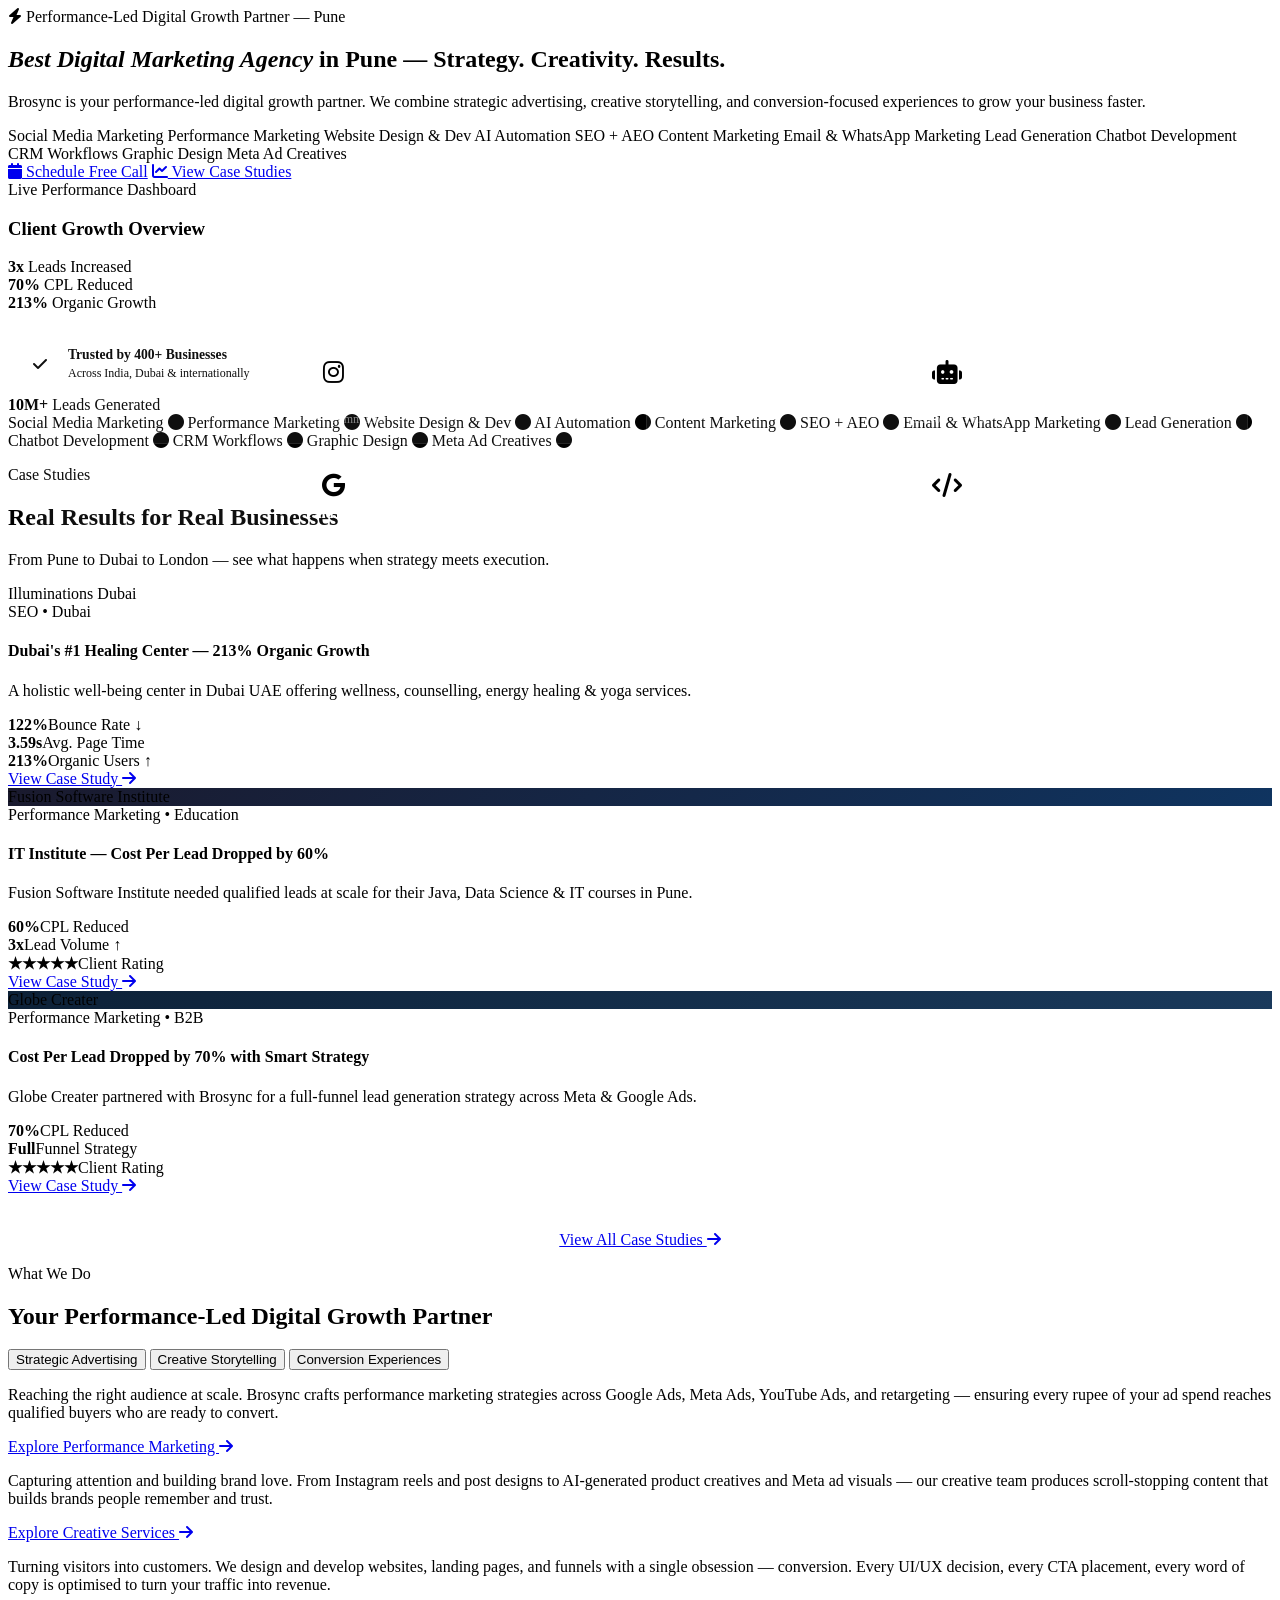
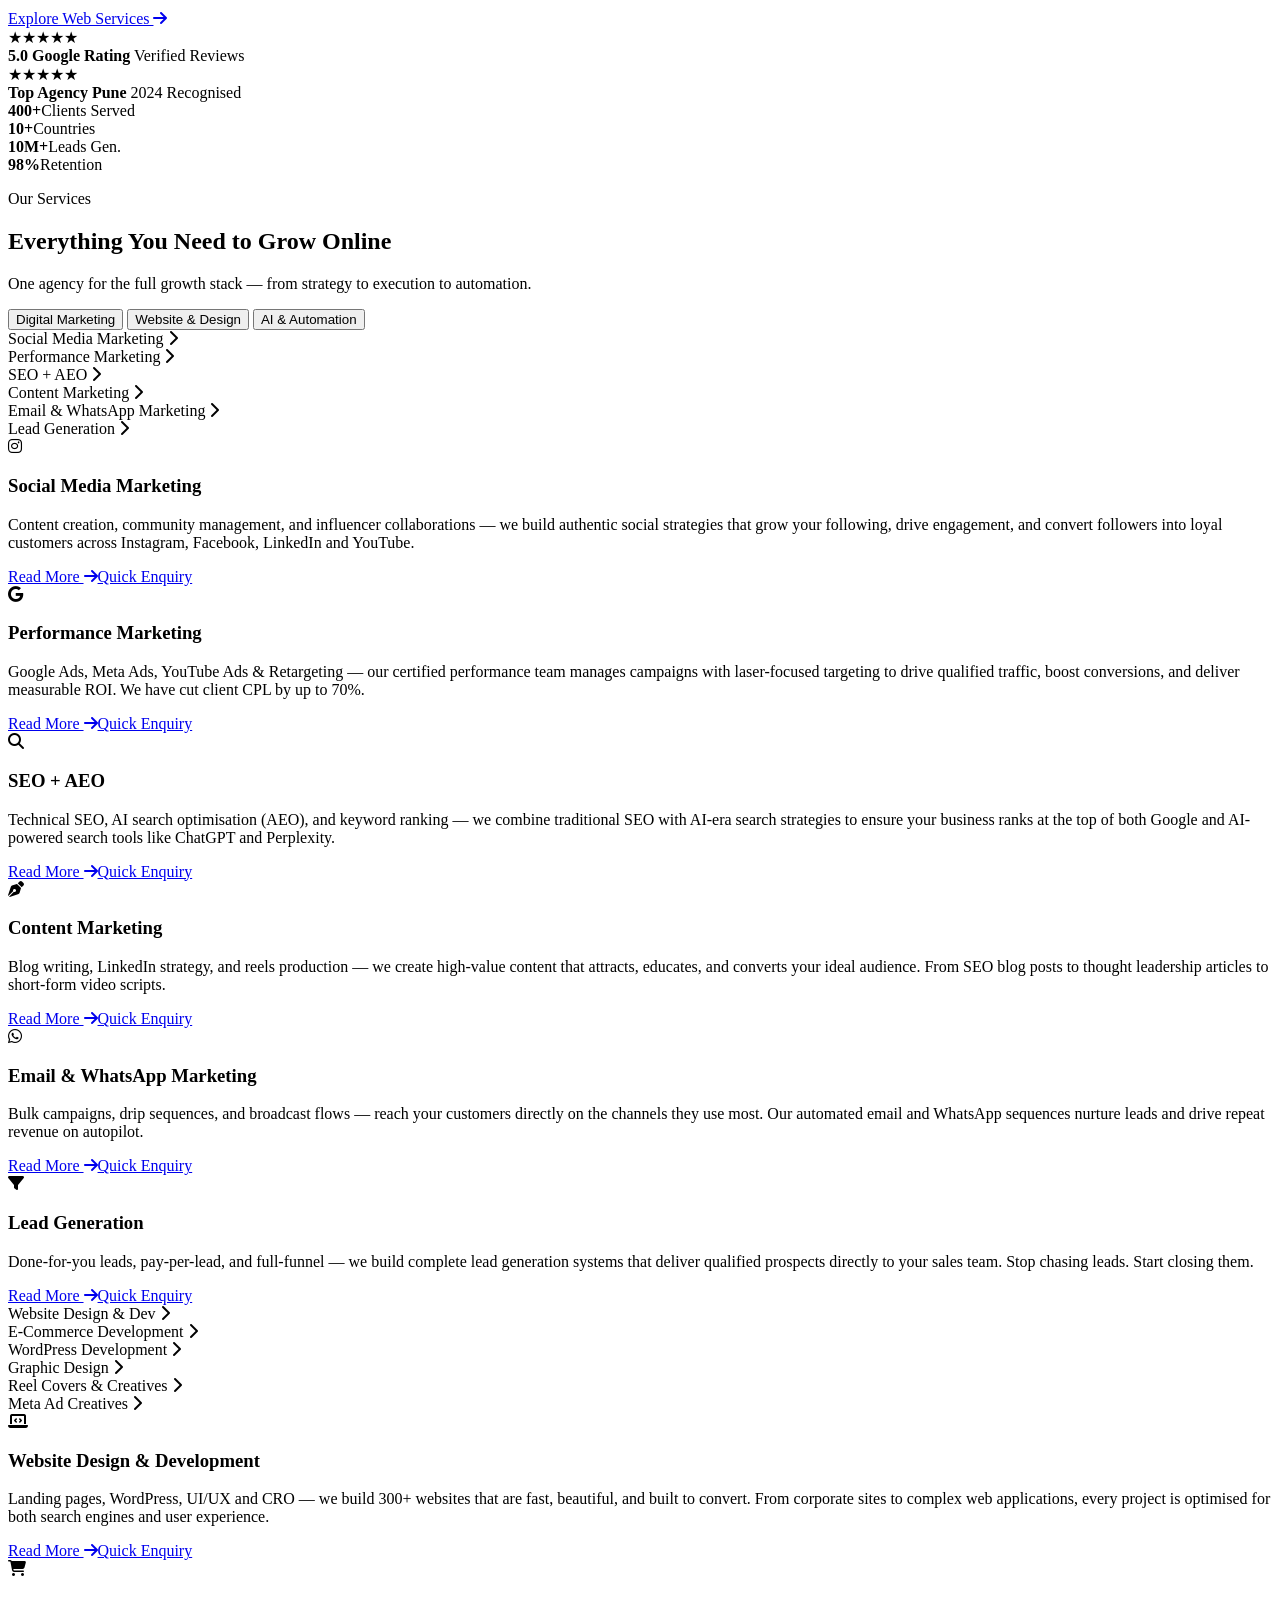
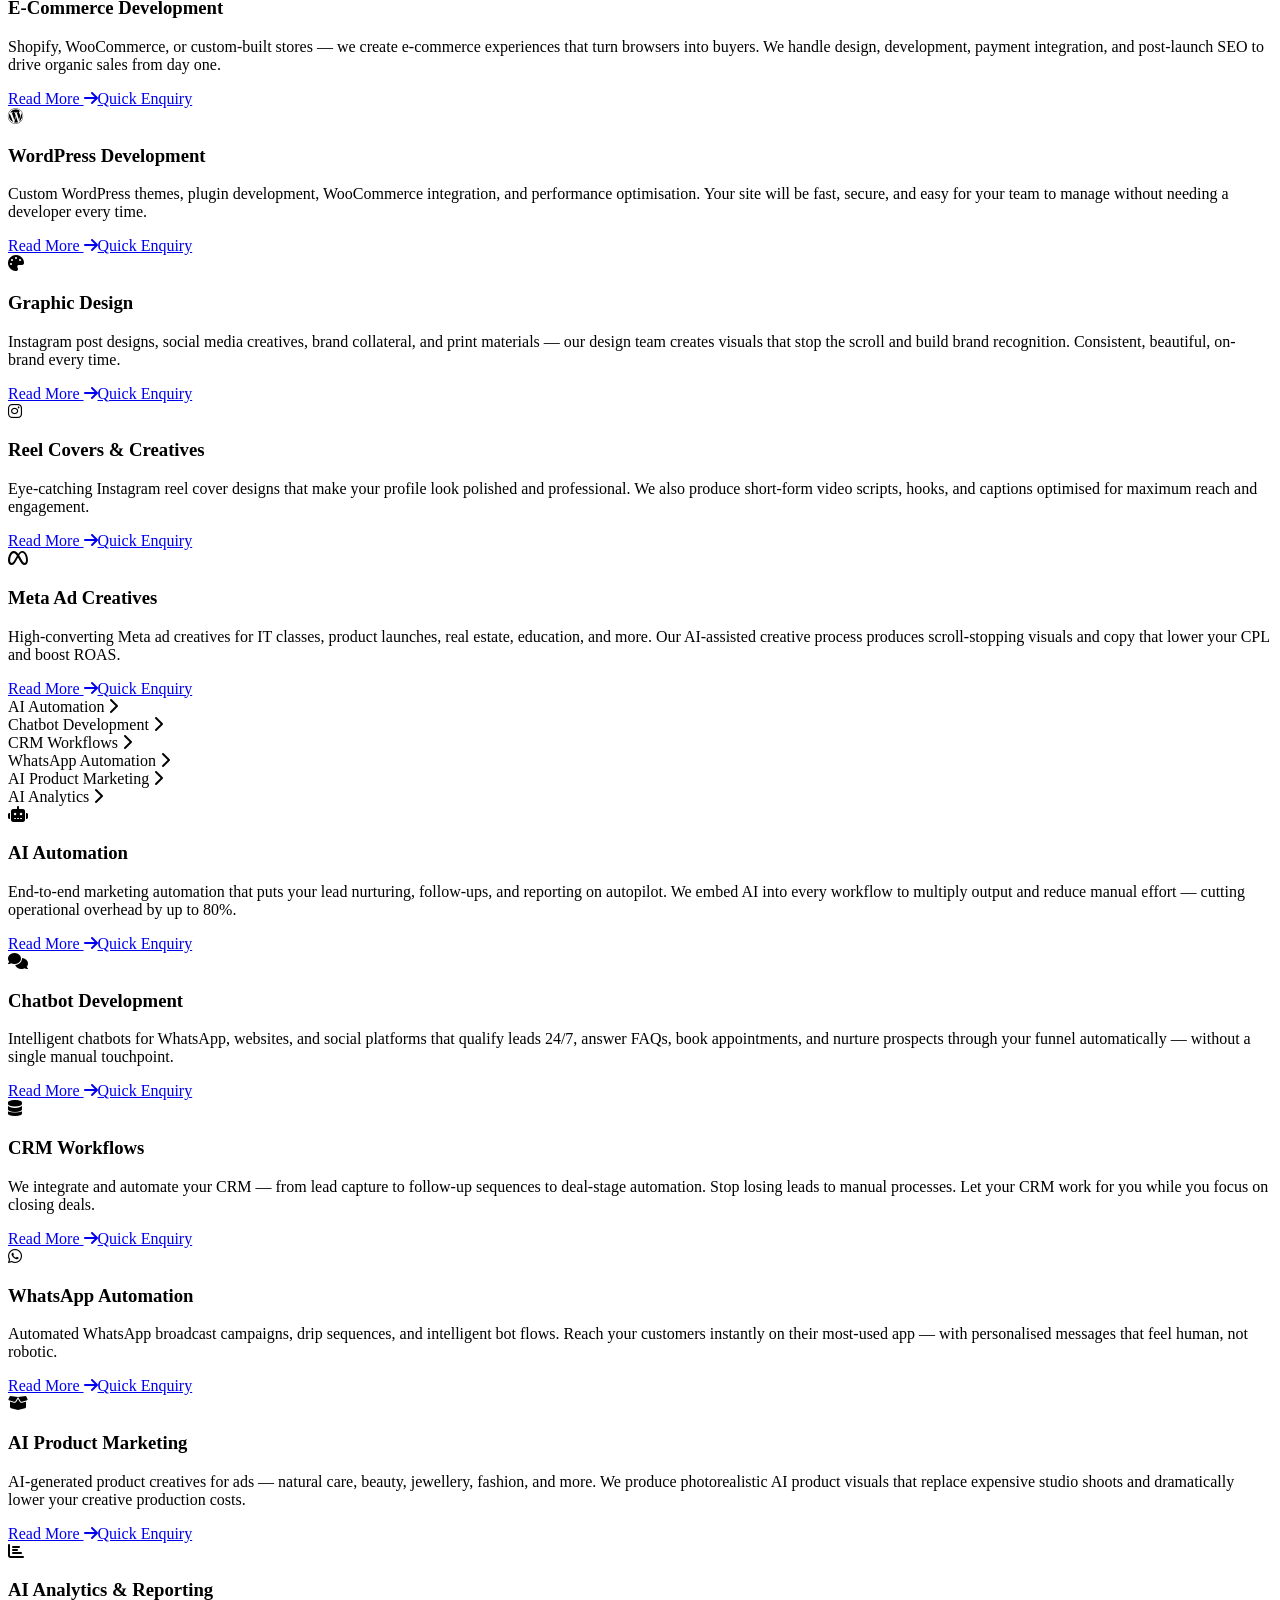
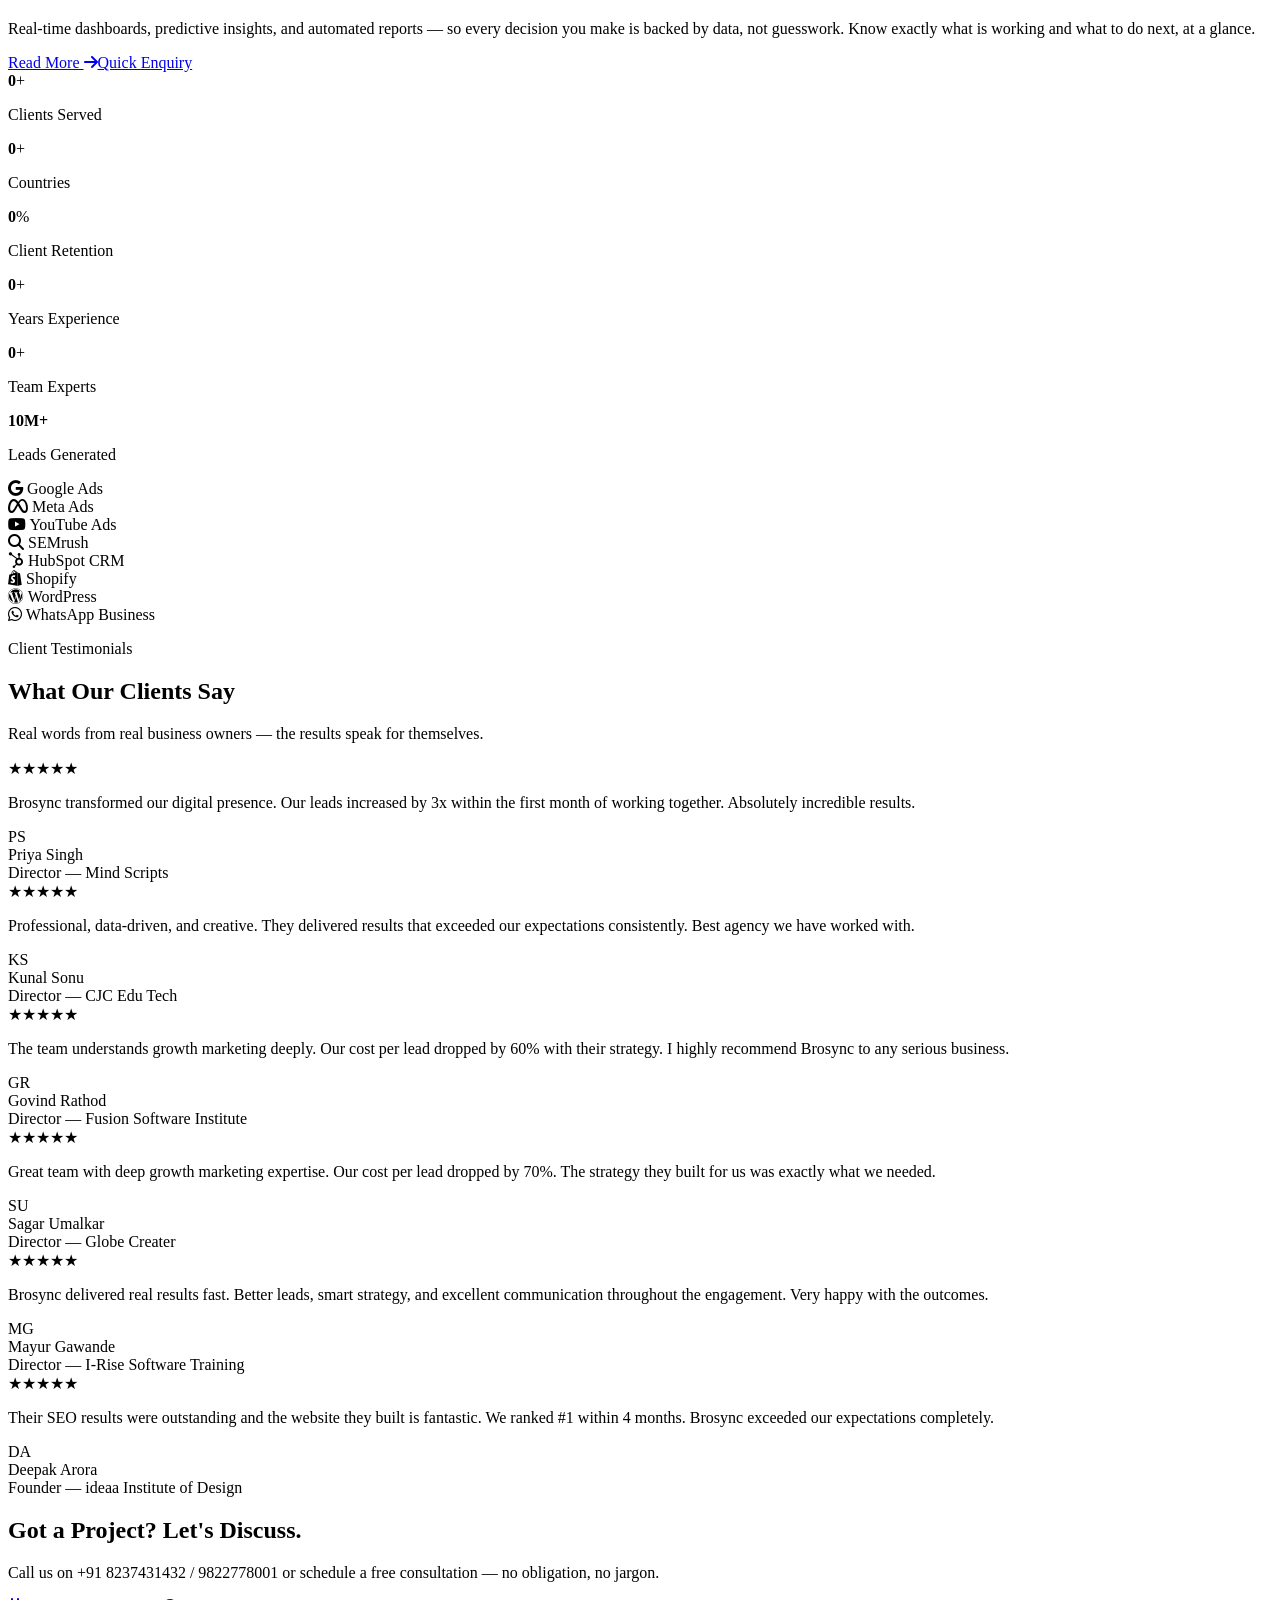
==== index.html @ 1828deed "Add files via upload" ====
<!DOCTYPE html>
<html lang="en">
<head>
  <meta charset="UTF-8" />
  <meta name="viewport" content="width=device-width, initial-scale=1.0" />
  <title>Best Digital Marketing Agency in Pune | Brosync</title>
  <meta name="description" content="Brosync is Pune's performance-led digital marketing & AI automation agency. SEO, Web Development, Social Media, PPC, Branding & AI Automation. Strategy. Creativity. Results." />
  <meta name="theme-color" content="#E8192C" />
  <link rel="preconnect" href="https://fonts.googleapis.com" />
  <link rel="preconnect" href="https://fonts.gstatic.com" crossorigin />
  <link href="https://fonts.googleapis.com/css2?family=Playfair+Display:wght@400;500;600;700;800&family=Poppins:wght@300;400;500;600;700&display=swap" rel="stylesheet" />
  <link rel="stylesheet" href="https://cdnjs.cloudflare.com/ajax/libs/font-awesome/6.5.0/css/all.min.css" />
  <link rel="stylesheet" href="assets/css/style.css" />
</head>
<body>

  <!-- HERO -->
  <section class="hero">
    <div class="container">
      <div class="hero-grid">
        <div class="hero-content">
          <div class="hero-tag"><i class="fa fa-bolt"></i> Performance-Led Digital Growth Partner — Pune</div>
          <h1><em>Best Digital Marketing Agency</em> in Pune — Strategy. Creativity. Results.</h1>
          <p>Brosync is your performance-led digital growth partner. We combine strategic advertising, creative storytelling, and conversion-focused experiences to grow your business faster.</p>
          <div class="hero-services-scroll">
            <span class="hero-service-pill">Social Media Marketing</span>
            <span class="hero-service-pill">Performance Marketing</span>
            <span class="hero-service-pill">Website Design & Dev</span>
            <span class="hero-service-pill">AI Automation</span>
            <span class="hero-service-pill">SEO + AEO</span>
            <span class="hero-service-pill">Content Marketing</span>
            <span class="hero-service-pill">Email & WhatsApp Marketing</span>
            <span class="hero-service-pill">Lead Generation</span>
            <span class="hero-service-pill">Chatbot Development</span>
            <span class="hero-service-pill">CRM Workflows</span>
            <span class="hero-service-pill">Graphic Design</span>
            <span class="hero-service-pill">Meta Ad Creatives</span>
          </div>
          <div class="hero-actions">
            <a href="contact.html" class="btn-primary btn-lg"><i class="fa fa-calendar"></i> Schedule Free Call</a>
            <a href="case-studies.html" class="btn-outline-white btn-lg"><i class="fa fa-chart-line"></i> View Case Studies</a>
          </div>
        </div>
        <div class="hero-visual">
          <div class="hero-card">
            <div class="hero-card-label">Live Performance Dashboard</div>
            <h3>Client Growth Overview</h3>
            <div class="hero-stats">
              <div class="hero-stat">
                <strong>3x</strong>
                <span>Leads Increased</span>
              </div>
              <div class="hero-stat">
                <strong>70%</strong>
                <span>CPL Reduced</span>
              </div>
              <div class="hero-stat">
                <strong>213%</strong>
                <span>Organic Growth</span>
              </div>
            </div>
            <div style="margin-top:20px;background:var(--light);border-radius:8px;padding:14px;display:flex;align-items:center;gap:10px;">
              <div style="width:36px;height:36px;border-radius:50%;background:var(--orange-light);display:flex;align-items:center;justify-content:center;color:var(--orange);flex-shrink:0;"><i class="fa fa-check"></i></div>
              <div>
                <strong style="font-size:0.85rem;color:var(--dark);display:block;">Trusted by 400+ Businesses</strong>
                <span style="font-size:0.75rem;color:var(--gray);">Across India, Dubai & internationally</span>
              </div>
            </div>
          </div>
          <div class="hero-float">
            <strong>10M+</strong>
            <span>Leads Generated</span>
          </div>
        </div>
      </div>
    </div>
  </section>

  <!-- TICKER -->
  <div class="ticker-wrap">
    <div class="ticker">
      <span class="ticker-item">Social Media Marketing <i class="fa fa-circle"></i></span>
      <span class="ticker-item">Performance Marketing <i class="fa fa-circle"></i></span>
      <span class="ticker-item">Website Design & Dev <i class="fa fa-circle"></i></span>
      <span class="ticker-item">AI Automation <i class="fa fa-circle"></i></span>
      <span class="ticker-item">Content Marketing <i class="fa fa-circle"></i></span>
      <span class="ticker-item">SEO + AEO <i class="fa fa-circle"></i></span>
      <span class="ticker-item">Email & WhatsApp Marketing <i class="fa fa-circle"></i></span>
      <span class="ticker-item">Lead Generation <i class="fa fa-circle"></i></span>
      <span class="ticker-item">Chatbot Development <i class="fa fa-circle"></i></span>
      <span class="ticker-item">CRM Workflows <i class="fa fa-circle"></i></span>
      <span class="ticker-item">Graphic Design <i class="fa fa-circle"></i></span>
      <span class="ticker-item">Meta Ad Creatives <i class="fa fa-circle"></i></span>
    </div>
  </div>

  <!-- CASE STUDIES -->
  <section class="section case-studies">
    <div class="container">
      <div class="section-header fade-in">
        <p class="section-label">Case Studies</p>
        <h2 class="section-title">Real Results for Real Businesses</h2>
        <p>From Pune to Dubai to London — see what happens when strategy meets execution.</p>
      </div>
      <div class="cs-grid">
        <div class="cs-card fade-in">
          <div class="cs-logo"><div class="cs-logo-text">Illuminations Dubai</div></div>
          <div class="cs-body">
            <div class="cs-tag">SEO • Dubai</div>
            <h4>Dubai's #1 Healing Center — 213% Organic Growth</h4>
            <p>A holistic well-being center in Dubai UAE offering wellness, counselling, energy healing & yoga services.</p>
            <div class="cs-metrics">
              <div class="cs-metric"><strong>122%</strong><span>Bounce Rate ↓</span></div>
              <div class="cs-metric"><strong>3.59s</strong><span>Avg. Page Time</span></div>
              <div class="cs-metric"><strong>213%</strong><span>Organic Users ↑</span></div>
            </div>
            <a href="case-studies.html" class="cs-link">View Case Study <i class="fa fa-arrow-right"></i></a>
          </div>
        </div>
        <div class="cs-card fade-in">
          <div class="cs-logo" style="background:linear-gradient(135deg,#1a1a2e,#0f3460);"><div class="cs-logo-text">Fusion Software Institute</div></div>
          <div class="cs-body">
            <div class="cs-tag">Performance Marketing • Education</div>
            <h4>IT Institute — Cost Per Lead Dropped by 60%</h4>
            <p>Fusion Software Institute needed qualified leads at scale for their Java, Data Science & IT courses in Pune.</p>
            <div class="cs-metrics">
              <div class="cs-metric"><strong>60%</strong><span>CPL Reduced</span></div>
              <div class="cs-metric"><strong>3x</strong><span>Lead Volume ↑</span></div>
              <div class="cs-metric"><strong>★★★★★</strong><span>Client Rating</span></div>
            </div>
            <a href="case-studies.html" class="cs-link">View Case Study <i class="fa fa-arrow-right"></i></a>
          </div>
        </div>
        <div class="cs-card fade-in">
          <div class="cs-logo" style="background:linear-gradient(135deg,#0d2137,#1a3a5c);"><div class="cs-logo-text">Globe Creater</div></div>
          <div class="cs-body">
            <div class="cs-tag">Performance Marketing • B2B</div>
            <h4>Cost Per Lead Dropped by 70% with Smart Strategy</h4>
            <p>Globe Creater partnered with Brosync for a full-funnel lead generation strategy across Meta & Google Ads.</p>
            <div class="cs-metrics">
              <div class="cs-metric"><strong>70%</strong><span>CPL Reduced</span></div>
              <div class="cs-metric"><strong>Full</strong><span>Funnel Strategy</span></div>
              <div class="cs-metric"><strong>★★★★★</strong><span>Client Rating</span></div>
            </div>
            <a href="case-studies.html" class="cs-link">View Case Study <i class="fa fa-arrow-right"></i></a>
          </div>
        </div>
      </div>
      <div style="text-align:center;margin-top:36px;">
        <a href="case-studies.html" class="btn-outline">View All Case Studies <i class="fa fa-arrow-right"></i></a>
      </div>
    </div>
  </section>

  <!-- ABOUT / SIMPLIFYING SECTION -->
  <section class="section simplify-section">
    <div class="container">
      <div class="simplify-grid">
        <div class="simplify-text">
          <p class="section-label fade-in">What We Do</p>
          <h2 class="section-title fade-in">Your Performance-Led Digital Growth Partner</h2>
          <div class="simplify-tabs fade-in">
            <div class="simplify-tab-nav">
              <button class="simplify-tab active" data-stab="strategic">Strategic Advertising</button>
              <button class="simplify-tab" data-stab="creative">Creative Storytelling</button>
              <button class="simplify-tab" data-stab="conversion">Conversion Experiences</button>
            </div>
            <div class="simplify-content active" data-stab="strategic">
              <p>Reaching the right audience at scale. Brosync crafts performance marketing strategies across Google Ads, Meta Ads, YouTube Ads, and retargeting — ensuring every rupee of your ad spend reaches qualified buyers who are ready to convert.</p>
              <a href="services.html#ppc" class="btn-primary" style="margin-top:8px;">Explore Performance Marketing <i class="fa fa-arrow-right"></i></a>
            </div>
            <div class="simplify-content" data-stab="creative">
              <p>Capturing attention and building brand love. From Instagram reels and post designs to AI-generated product creatives and Meta ad visuals — our creative team produces scroll-stopping content that builds brands people remember and trust.</p>
              <a href="services.html#graphic" class="btn-primary" style="margin-top:8px;">Explore Creative Services <i class="fa fa-arrow-right"></i></a>
            </div>
            <div class="simplify-content" data-stab="conversion">
              <p>Turning visitors into customers. We design and develop websites, landing pages, and funnels with a single obsession — conversion. Every UI/UX decision, every CTA placement, every word of copy is optimised to turn your traffic into revenue.</p>
              <a href="services.html#web" class="btn-primary" style="margin-top:8px;">Explore Web Services <i class="fa fa-arrow-right"></i></a>
            </div>
          </div>
        </div>
        <div class="simplify-visual fade-in">
          <div class="simplify-img-box">
            <div style="position:absolute;inset:0;display:flex;align-items:center;justify-content:center;flex-direction:column;gap:16px;padding:32px;">
              <div style="display:grid;grid-template-columns:1fr 1fr;gap:12px;width:100%;">
                <div style="background:rgba(255,255,255,0.06);border:1px solid rgba(255,255,255,0.1);border-radius:10px;padding:16px;text-align:center;">
                  <i class="fab fa-instagram" style="color:var(--orange);font-size:1.5rem;margin-bottom:8px;display:block;"></i>
                  <strong style="color:white;font-size:0.9rem;display:block;">Social Media</strong>
                  <span style="color:rgba(255,255,255,0.5);font-size:0.75rem;">Content + Community</span>
                </div>
                <div style="background:rgba(255,255,255,0.06);border:1px solid rgba(255,255,255,0.1);border-radius:10px;padding:16px;text-align:center;">
                  <i class="fa fa-robot" style="color:var(--orange);font-size:1.5rem;margin-bottom:8px;display:block;"></i>
                  <strong style="color:white;font-size:0.9rem;display:block;">AI Automation</strong>
                  <span style="color:rgba(255,255,255,0.5);font-size:0.75rem;">Chatbots + CRM</span>
                </div>
                <div style="background:rgba(255,255,255,0.06);border:1px solid rgba(255,255,255,0.1);border-radius:10px;padding:16px;text-align:center;">
                  <i class="fab fa-google" style="color:var(--orange);font-size:1.5rem;margin-bottom:8px;display:block;"></i>
                  <strong style="color:white;font-size:0.9rem;display:block;">Paid Ads</strong>
                  <span style="color:rgba(255,255,255,0.5);font-size:0.75rem;">Google + Meta + YT</span>
                </div>
                <div style="background:rgba(255,255,255,0.06);border:1px solid rgba(255,255,255,0.1);border-radius:10px;padding:16px;text-align:center;">
                  <i class="fa fa-code" style="color:var(--orange);font-size:1.5rem;margin-bottom:8px;display:block;"></i>
                  <strong style="color:white;font-size:0.9rem;display:block;">Web Dev</strong>
                  <span style="color:rgba(255,255,255,0.5);font-size:0.75rem;">300+ sites built</span>
                </div>
              </div>
            </div>
            <div class="simplify-img-overlay">
              <div class="simplify-badges">
                <div class="review-badge">
                  <div>
                    <div class="stars">★★★★★</div>
                    <strong>5.0 Google Rating</strong>
                    <span>Verified Reviews</span>
                  </div>
                </div>
                <div class="review-badge">
                  <div>
                    <div class="stars">★★★★★</div>
                    <strong>Top Agency Pune</strong>
                    <span>2024 Recognised</span>
                  </div>
                </div>
              </div>
            </div>
          </div>
          <div class="stats-float">
            <div class="stats-float-grid">
              <div class="sf-item"><strong>400+</strong><span>Clients Served</span></div>
              <div class="sf-item"><strong>10+</strong><span>Countries</span></div>
              <div class="sf-item"><strong>10M+</strong><span>Leads Gen.</span></div>
              <div class="sf-item"><strong>98%</strong><span>Retention</span></div>
            </div>
          </div>
        </div>
      </div>
    </div>
  </section>

  <!-- SERVICES TABS -->
  <section class="section services-tabs" style="background:var(--light);">
    <div class="container">
      <div class="section-header fade-in">
        <p class="section-label">Our Services</p>
        <h2 class="section-title">Everything You Need to Grow Online</h2>
        <p>One agency for the full growth stack — from strategy to execution to automation.</p>
      </div>
      <div class="tab-nav fade-in">
        <button class="tab-btn active" data-tab="dm" data-group="services">Digital Marketing</button>
        <button class="tab-btn" data-tab="web" data-group="services">Website & Design</button>
        <button class="tab-btn" data-tab="ai" data-group="services">AI & Automation</button>
      </div>

      <!-- Digital Marketing Tab -->
      <div class="tab-content active" data-tab="dm" data-group="services">
        <div class="services-grid">
          <div class="service-list">
            <div class="service-list-item active" data-service="smm">Social Media Marketing <i class="fa fa-chevron-right"></i></div>
            <div class="service-list-item" data-service="ppc">Performance Marketing <i class="fa fa-chevron-right"></i></div>
            <div class="service-list-item" data-service="seo">SEO + AEO <i class="fa fa-chevron-right"></i></div>
            <div class="service-list-item" data-service="content">Content Marketing <i class="fa fa-chevron-right"></i></div>
            <div class="service-list-item" data-service="email">Email & WhatsApp Marketing <i class="fa fa-chevron-right"></i></div>
            <div class="service-list-item" data-service="leads">Lead Generation <i class="fa fa-chevron-right"></i></div>
          </div>
          <div class="service-detail">
            <div class="service-detail-content active" data-service="smm">
              <div class="service-icon"><i class="fab fa-instagram"></i></div>
              <h3>Social Media Marketing</h3>
              <p>Content creation, community management, and influencer collaborations — we build authentic social strategies that grow your following, drive engagement, and convert followers into loyal customers across Instagram, Facebook, LinkedIn and YouTube.</p>
              <div class="service-detail-actions"><a href="services.html#smm" class="btn-primary">Read More <i class="fa fa-arrow-right"></i></a><a href="contact.html" class="btn-outline">Quick Enquiry</a></div>
            </div>
            <div class="service-detail-content" data-service="ppc">
              <div class="service-icon"><i class="fab fa-google"></i></div>
              <h3>Performance Marketing</h3>
              <p>Google Ads, Meta Ads, YouTube Ads & Retargeting — our certified performance team manages campaigns with laser-focused targeting to drive qualified traffic, boost conversions, and deliver measurable ROI. We have cut client CPL by up to 70%.</p>
              <div class="service-detail-actions"><a href="services.html#ppc" class="btn-primary">Read More <i class="fa fa-arrow-right"></i></a><a href="contact.html" class="btn-outline">Quick Enquiry</a></div>
            </div>
            <div class="service-detail-content" data-service="seo">
              <div class="service-icon"><i class="fa fa-search"></i></div>
              <h3>SEO + AEO</h3>
              <p>Technical SEO, AI search optimisation (AEO), and keyword ranking — we combine traditional SEO with AI-era search strategies to ensure your business ranks at the top of both Google and AI-powered search tools like ChatGPT and Perplexity.</p>
              <div class="service-detail-actions"><a href="services.html#seo" class="btn-primary">Read More <i class="fa fa-arrow-right"></i></a><a href="contact.html" class="btn-outline">Quick Enquiry</a></div>
            </div>
            <div class="service-detail-content" data-service="content">
              <div class="service-icon"><i class="fa fa-pen-nib"></i></div>
              <h3>Content Marketing</h3>
              <p>Blog writing, LinkedIn strategy, and reels production — we create high-value content that attracts, educates, and converts your ideal audience. From SEO blog posts to thought leadership articles to short-form video scripts.</p>
              <div class="service-detail-actions"><a href="services.html#content" class="btn-primary">Read More <i class="fa fa-arrow-right"></i></a><a href="contact.html" class="btn-outline">Quick Enquiry</a></div>
            </div>
            <div class="service-detail-content" data-service="email">
              <div class="service-icon"><i class="fab fa-whatsapp"></i></div>
              <h3>Email & WhatsApp Marketing</h3>
              <p>Bulk campaigns, drip sequences, and broadcast flows — reach your customers directly on the channels they use most. Our automated email and WhatsApp sequences nurture leads and drive repeat revenue on autopilot.</p>
              <div class="service-detail-actions"><a href="services.html#email" class="btn-primary">Read More <i class="fa fa-arrow-right"></i></a><a href="contact.html" class="btn-outline">Quick Enquiry</a></div>
            </div>
            <div class="service-detail-content" data-service="leads">
              <div class="service-icon"><i class="fa fa-filter"></i></div>
              <h3>Lead Generation</h3>
              <p>Done-for-you leads, pay-per-lead, and full-funnel — we build complete lead generation systems that deliver qualified prospects directly to your sales team. Stop chasing leads. Start closing them.</p>
              <div class="service-detail-actions"><a href="services.html#leads" class="btn-primary">Read More <i class="fa fa-arrow-right"></i></a><a href="contact.html" class="btn-outline">Quick Enquiry</a></div>
            </div>
          </div>
        </div>
      </div>

      <!-- Website & Design Tab -->
      <div class="tab-content" data-tab="web" data-group="services">
        <div class="services-grid">
          <div class="service-list">
            <div class="service-list-item active" data-service="webdev">Website Design & Dev <i class="fa fa-chevron-right"></i></div>
            <div class="service-list-item" data-service="ecomdev">E-Commerce Development <i class="fa fa-chevron-right"></i></div>
            <div class="service-list-item" data-service="wpdev">WordPress Development <i class="fa fa-chevron-right"></i></div>
            <div class="service-list-item" data-service="graphic">Graphic Design <i class="fa fa-chevron-right"></i></div>
            <div class="service-list-item" data-service="reels">Reel Covers & Creatives <i class="fa fa-chevron-right"></i></div>
            <div class="service-list-item" data-service="metaads">Meta Ad Creatives <i class="fa fa-chevron-right"></i></div>
          </div>
          <div class="service-detail">
            <div class="service-detail-content active" data-service="webdev">
              <div class="service-icon"><i class="fa fa-laptop-code"></i></div>
              <h3>Website Design & Development</h3>
              <p>Landing pages, WordPress, UI/UX and CRO — we build 300+ websites that are fast, beautiful, and built to convert. From corporate sites to complex web applications, every project is optimised for both search engines and user experience.</p>
              <div class="service-detail-actions"><a href="services.html#web" class="btn-primary">Read More <i class="fa fa-arrow-right"></i></a><a href="contact.html" class="btn-outline">Quick Enquiry</a></div>
            </div>
            <div class="service-detail-content" data-service="ecomdev">
              <div class="service-icon"><i class="fa fa-shopping-cart"></i></div>
              <h3>E-Commerce Development</h3>
              <p>Shopify, WooCommerce, or custom-built stores — we create e-commerce experiences that turn browsers into buyers. We handle design, development, payment integration, and post-launch SEO to drive organic sales from day one.</p>
              <div class="service-detail-actions"><a href="services.html#ecom" class="btn-primary">Read More <i class="fa fa-arrow-right"></i></a><a href="contact.html" class="btn-outline">Quick Enquiry</a></div>
            </div>
            <div class="service-detail-content" data-service="wpdev">
              <div class="service-icon"><i class="fab fa-wordpress"></i></div>
              <h3>WordPress Development</h3>
              <p>Custom WordPress themes, plugin development, WooCommerce integration, and performance optimisation. Your site will be fast, secure, and easy for your team to manage without needing a developer every time.</p>
              <div class="service-detail-actions"><a href="services.html#wordpress" class="btn-primary">Read More <i class="fa fa-arrow-right"></i></a><a href="contact.html" class="btn-outline">Quick Enquiry</a></div>
            </div>
            <div class="service-detail-content" data-service="graphic">
              <div class="service-icon"><i class="fa fa-palette"></i></div>
              <h3>Graphic Design</h3>
              <p>Instagram post designs, social media creatives, brand collateral, and print materials — our design team creates visuals that stop the scroll and build brand recognition. Consistent, beautiful, on-brand every time.</p>
              <div class="service-detail-actions"><a href="services.html#graphic" class="btn-primary">Read More <i class="fa fa-arrow-right"></i></a><a href="contact.html" class="btn-outline">Quick Enquiry</a></div>
            </div>
            <div class="service-detail-content" data-service="reels">
              <div class="service-icon"><i class="fab fa-instagram"></i></div>
              <h3>Reel Covers & Creatives</h3>
              <p>Eye-catching Instagram reel cover designs that make your profile look polished and professional. We also produce short-form video scripts, hooks, and captions optimised for maximum reach and engagement.</p>
              <div class="service-detail-actions"><a href="services.html#reels" class="btn-primary">Read More <i class="fa fa-arrow-right"></i></a><a href="contact.html" class="btn-outline">Quick Enquiry</a></div>
            </div>
            <div class="service-detail-content" data-service="metaads">
              <div class="service-icon"><i class="fab fa-meta"></i></div>
              <h3>Meta Ad Creatives</h3>
              <p>High-converting Meta ad creatives for IT classes, product launches, real estate, education, and more. Our AI-assisted creative process produces scroll-stopping visuals and copy that lower your CPL and boost ROAS.</p>
              <div class="service-detail-actions"><a href="services.html#metaads" class="btn-primary">Read More <i class="fa fa-arrow-right"></i></a><a href="contact.html" class="btn-outline">Quick Enquiry</a></div>
            </div>
          </div>
        </div>
      </div>

      <!-- AI & Automation Tab -->
      <div class="tab-content" data-tab="ai" data-group="services">
        <div class="services-grid">
          <div class="service-list">
            <div class="service-list-item active" data-service="aiautom">AI Automation <i class="fa fa-chevron-right"></i></div>
            <div class="service-list-item" data-service="chatbot">Chatbot Development <i class="fa fa-chevron-right"></i></div>
            <div class="service-list-item" data-service="crm">CRM Workflows <i class="fa fa-chevron-right"></i></div>
            <div class="service-list-item" data-service="waauto">WhatsApp Automation <i class="fa fa-chevron-right"></i></div>
            <div class="service-list-item" data-service="product">AI Product Marketing <i class="fa fa-chevron-right"></i></div>
            <div class="service-list-item" data-service="aianaly">AI Analytics <i class="fa fa-chevron-right"></i></div>
          </div>
          <div class="service-detail">
            <div class="service-detail-content active" data-service="aiautom">
              <div class="service-icon"><i class="fa fa-robot"></i></div>
              <h3>AI Automation</h3>
              <p>End-to-end marketing automation that puts your lead nurturing, follow-ups, and reporting on autopilot. We embed AI into every workflow to multiply output and reduce manual effort — cutting operational overhead by up to 80%.</p>
              <div class="service-detail-actions"><a href="services.html#ai" class="btn-primary">Read More <i class="fa fa-arrow-right"></i></a><a href="contact.html" class="btn-outline">Quick Enquiry</a></div>
            </div>
            <div class="service-detail-content" data-service="chatbot">
              <div class="service-icon"><i class="fa fa-comments"></i></div>
              <h3>Chatbot Development</h3>
              <p>Intelligent chatbots for WhatsApp, websites, and social platforms that qualify leads 24/7, answer FAQs, book appointments, and nurture prospects through your funnel automatically — without a single manual touchpoint.</p>
              <div class="service-detail-actions"><a href="services.html#chatbot" class="btn-primary">Read More <i class="fa fa-arrow-right"></i></a><a href="contact.html" class="btn-outline">Quick Enquiry</a></div>
            </div>
            <div class="service-detail-content" data-service="crm">
              <div class="service-icon"><i class="fa fa-database"></i></div>
              <h3>CRM Workflows</h3>
              <p>We integrate and automate your CRM — from lead capture to follow-up sequences to deal-stage automation. Stop losing leads to manual processes. Let your CRM work for you while you focus on closing deals.</p>
              <div class="service-detail-actions"><a href="services.html#crm" class="btn-primary">Read More <i class="fa fa-arrow-right"></i></a><a href="contact.html" class="btn-outline">Quick Enquiry</a></div>
            </div>
            <div class="service-detail-content" data-service="waauto">
              <div class="service-icon"><i class="fab fa-whatsapp"></i></div>
              <h3>WhatsApp Automation</h3>
              <p>Automated WhatsApp broadcast campaigns, drip sequences, and intelligent bot flows. Reach your customers instantly on their most-used app — with personalised messages that feel human, not robotic.</p>
              <div class="service-detail-actions"><a href="services.html#crm" class="btn-primary">Read More <i class="fa fa-arrow-right"></i></a><a href="contact.html" class="btn-outline">Quick Enquiry</a></div>
            </div>
            <div class="service-detail-content" data-service="product">
              <div class="service-icon"><i class="fa fa-box-open"></i></div>
              <h3>AI Product Marketing</h3>
              <p>AI-generated product creatives for ads — natural care, beauty, jewellery, fashion, and more. We produce photorealistic AI product visuals that replace expensive studio shoots and dramatically lower your creative production costs.</p>
              <div class="service-detail-actions"><a href="services.html#product" class="btn-primary">Read More <i class="fa fa-arrow-right"></i></a><a href="contact.html" class="btn-outline">Quick Enquiry</a></div>
            </div>
            <div class="service-detail-content" data-service="aianaly">
              <div class="service-icon"><i class="fa fa-chart-bar"></i></div>
              <h3>AI Analytics & Reporting</h3>
              <p>Real-time dashboards, predictive insights, and automated reports — so every decision you make is backed by data, not guesswork. Know exactly what is working and what to do next, at a glance.</p>
              <div class="service-detail-actions"><a href="services.html#ai" class="btn-primary">Read More <i class="fa fa-arrow-right"></i></a><a href="contact.html" class="btn-outline">Quick Enquiry</a></div>
            </div>
          </div>
        </div>
      </div>
    </div>
  </section>

  <!-- STATS BAND -->
  <section class="stats-band">
    <div class="container">
      <div class="stats-row">
        <div class="stat-item"><strong class="count" data-target="400">0</strong><span>+</span><p>Clients Served</p></div>
        <div class="stat-item"><strong class="count" data-target="10">0</strong><span>+</span><p>Countries</p></div>
        <div class="stat-item"><strong class="count" data-target="98">0</strong><span>%</span><p>Client Retention</p></div>
        <div class="stat-item"><strong class="count" data-target="7">0</strong><span>+</span><p>Years Experience</p></div>
        <div class="stat-item"><strong class="count" data-target="45">0</strong><span>+</span><p>Team Experts</p></div>
        <div class="stat-item"><strong>10M<span>+</span></strong><p>Leads Generated</p></div>
      </div>
    </div>
  </section>

  <!-- TOOLS BAND -->
  <div class="tools-band">
    <div class="container">
      <div class="tools-row">
        <div class="tool-item"><i class="fab fa-google"></i> Google Ads</div>
        <div class="tool-item"><i class="fab fa-meta"></i> Meta Ads</div>
        <div class="tool-item"><i class="fab fa-youtube"></i> YouTube Ads</div>
        <div class="tool-item"><i class="fa fa-search"></i> SEMrush</div>
        <div class="tool-item"><i class="fab fa-hubspot"></i> HubSpot CRM</div>
        <div class="tool-item"><i class="fab fa-shopify"></i> Shopify</div>
        <div class="tool-item"><i class="fab fa-wordpress"></i> WordPress</div>
        <div class="tool-item"><i class="fab fa-whatsapp"></i> WhatsApp Business</div>
      </div>
    </div>
  </div>

  <!-- TESTIMONIALS — from real PDF clients -->
  <section class="section testimonials">
    <div class="container">
      <div class="section-header fade-in">
        <p class="section-label">Client Testimonials</p>
        <h2 class="section-title">What Our Clients Say</h2>
        <p>Real words from real business owners — the results speak for themselves.</p>
      </div>
      <div class="testimonial-grid">
        <div class="testimonial-card fade-in">
          <div class="tc-stars">★★★★★</div>
          <p class="tc-text">Brosync transformed our digital presence. Our leads increased by 3x within the first month of working together. Absolutely incredible results.</p>
          <div class="tc-author">
            <div class="tc-avatar">PS</div>
            <div><div class="tc-name">Priya Singh</div><div class="tc-role">Director — Mind Scripts</div></div>
          </div>
        </div>
        <div class="testimonial-card fade-in">
          <div class="tc-stars">★★★★★</div>
          <p class="tc-text">Professional, data-driven, and creative. They delivered results that exceeded our expectations consistently. Best agency we have worked with.</p>
          <div class="tc-author">
            <div class="tc-avatar">KS</div>
            <div><div class="tc-name">Kunal Sonu</div><div class="tc-role">Director — CJC Edu Tech</div></div>
          </div>
        </div>
        <div class="testimonial-card fade-in">
          <div class="tc-stars">★★★★★</div>
          <p class="tc-text">The team understands growth marketing deeply. Our cost per lead dropped by 60% with their strategy. I highly recommend Brosync to any serious business.</p>
          <div class="tc-author">
            <div class="tc-avatar">GR</div>
            <div><div class="tc-name">Govind Rathod</div><div class="tc-role">Director — Fusion Software Institute</div></div>
          </div>
        </div>
        <div class="testimonial-card fade-in">
          <div class="tc-stars">★★★★★</div>
          <p class="tc-text">Great team with deep growth marketing expertise. Our cost per lead dropped by 70%. The strategy they built for us was exactly what we needed.</p>
          <div class="tc-author">
            <div class="tc-avatar">SU</div>
            <div><div class="tc-name">Sagar Umalkar</div><div class="tc-role">Director — Globe Creater</div></div>
          </div>
        </div>
        <div class="testimonial-card fade-in">
          <div class="tc-stars">★★★★★</div>
          <p class="tc-text">Brosync delivered real results fast. Better leads, smart strategy, and excellent communication throughout the engagement. Very happy with the outcomes.</p>
          <div class="tc-author">
            <div class="tc-avatar">MG</div>
            <div><div class="tc-name">Mayur Gawande</div><div class="tc-role">Director — I-Rise Software Training</div></div>
          </div>
        </div>
        <div class="testimonial-card fade-in">
          <div class="tc-stars">★★★★★</div>
          <p class="tc-text">Their SEO results were outstanding and the website they built is fantastic. We ranked #1 within 4 months. Brosync exceeded our expectations completely.</p>
          <div class="tc-author">
            <div class="tc-avatar">DA</div>
            <div><div class="tc-name">Deepak Arora</div><div class="tc-role">Founder — ideaa Institute of Design</div></div>
          </div>
        </div>
      </div>
    </div>
  </section>

  <!-- CTA -->
  <section class="cta-band">
    <div class="container cta-inner">
      <div>
        <h2>Got a Project? Let's Discuss.</h2>
        <p>Call us on +91 8237431432 / 9822778001 or schedule a free consultation — no obligation, no jargon.</p>
      </div>
      <div class="cta-actions">
        <a href="contact.html" class="btn-outline-white btn-lg"><i class="fa fa-calendar"></i> Schedule a Free Call</a>
        <a href="https://wa.me/918237431432" class="btn-primary btn-lg" style="background:var(--dark);border-color:var(--dark);" target="_blank"><i class="fab fa-whatsapp"></i> WhatsApp Us</a>
      </div>
    </div>
  </section>

  <script src="assets/js/components.js"></script>
  <script src="assets/js/main.js"></script>
</body>
</html>
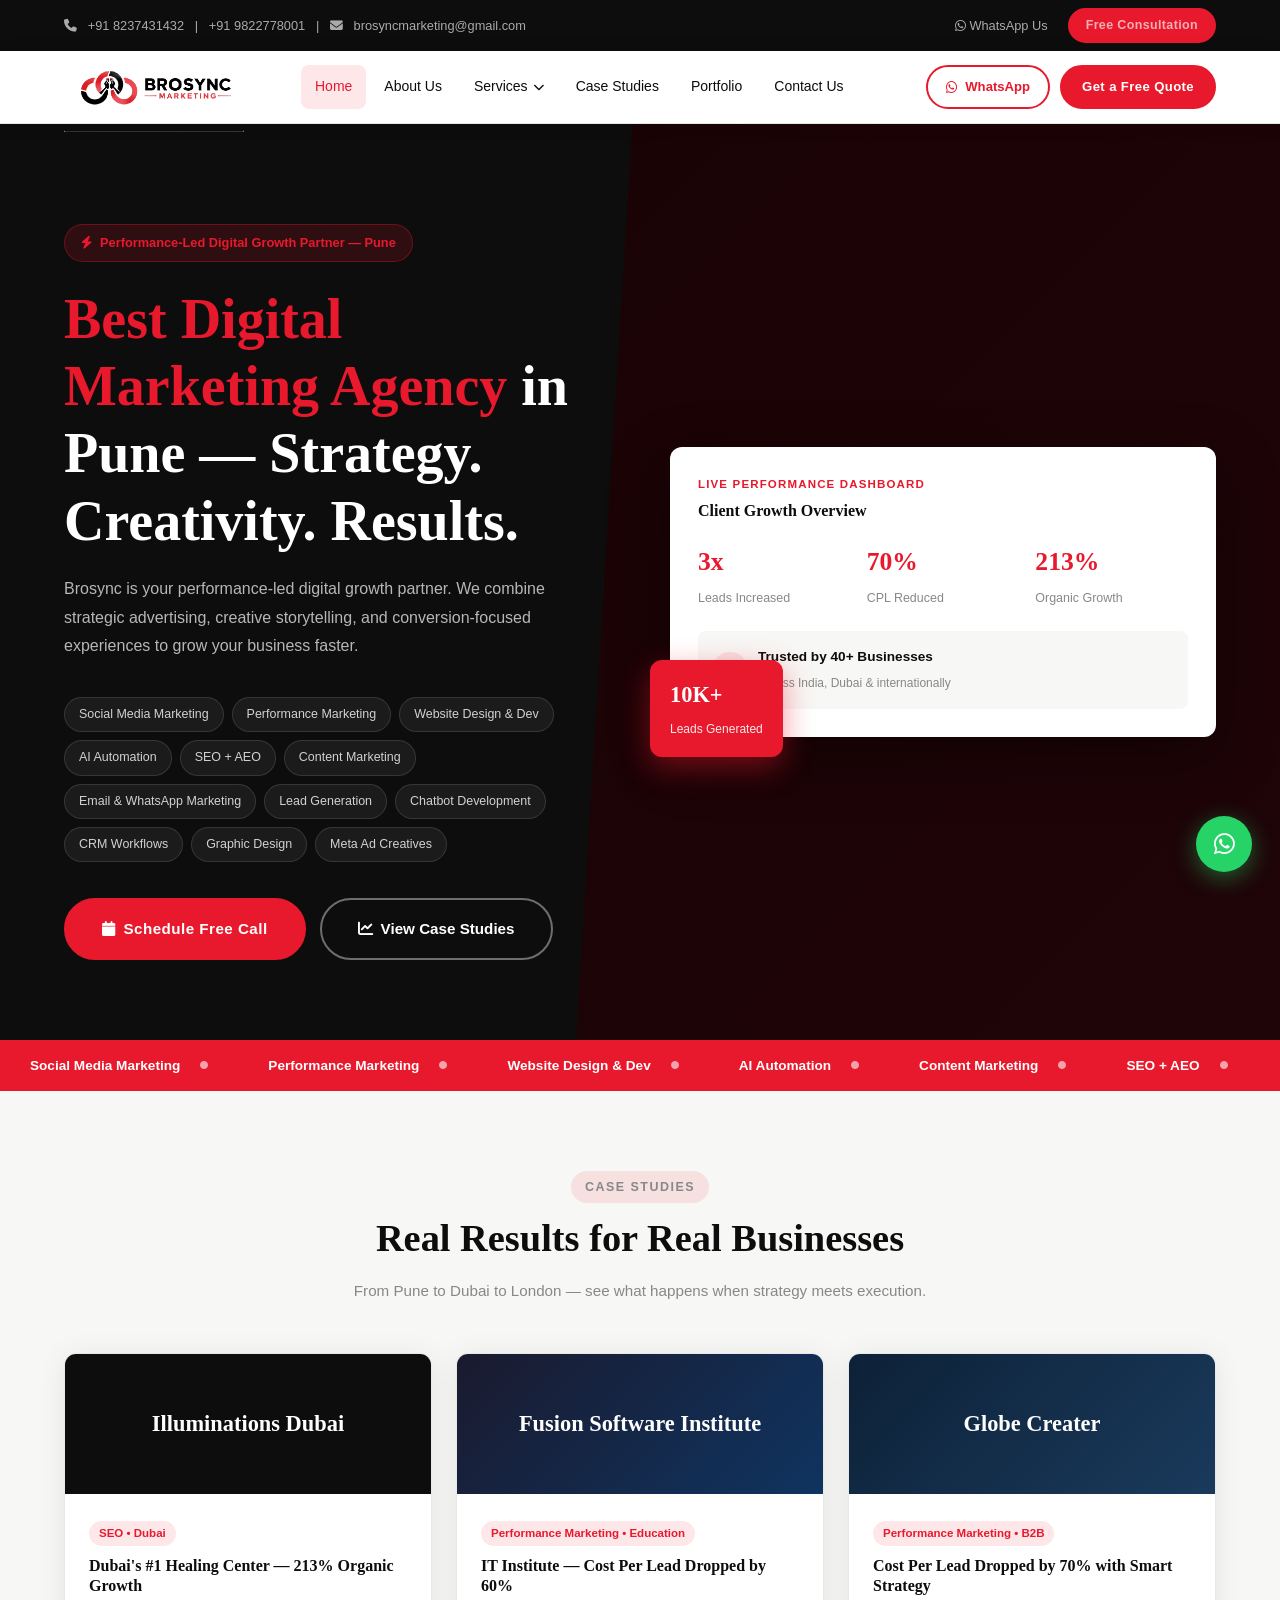
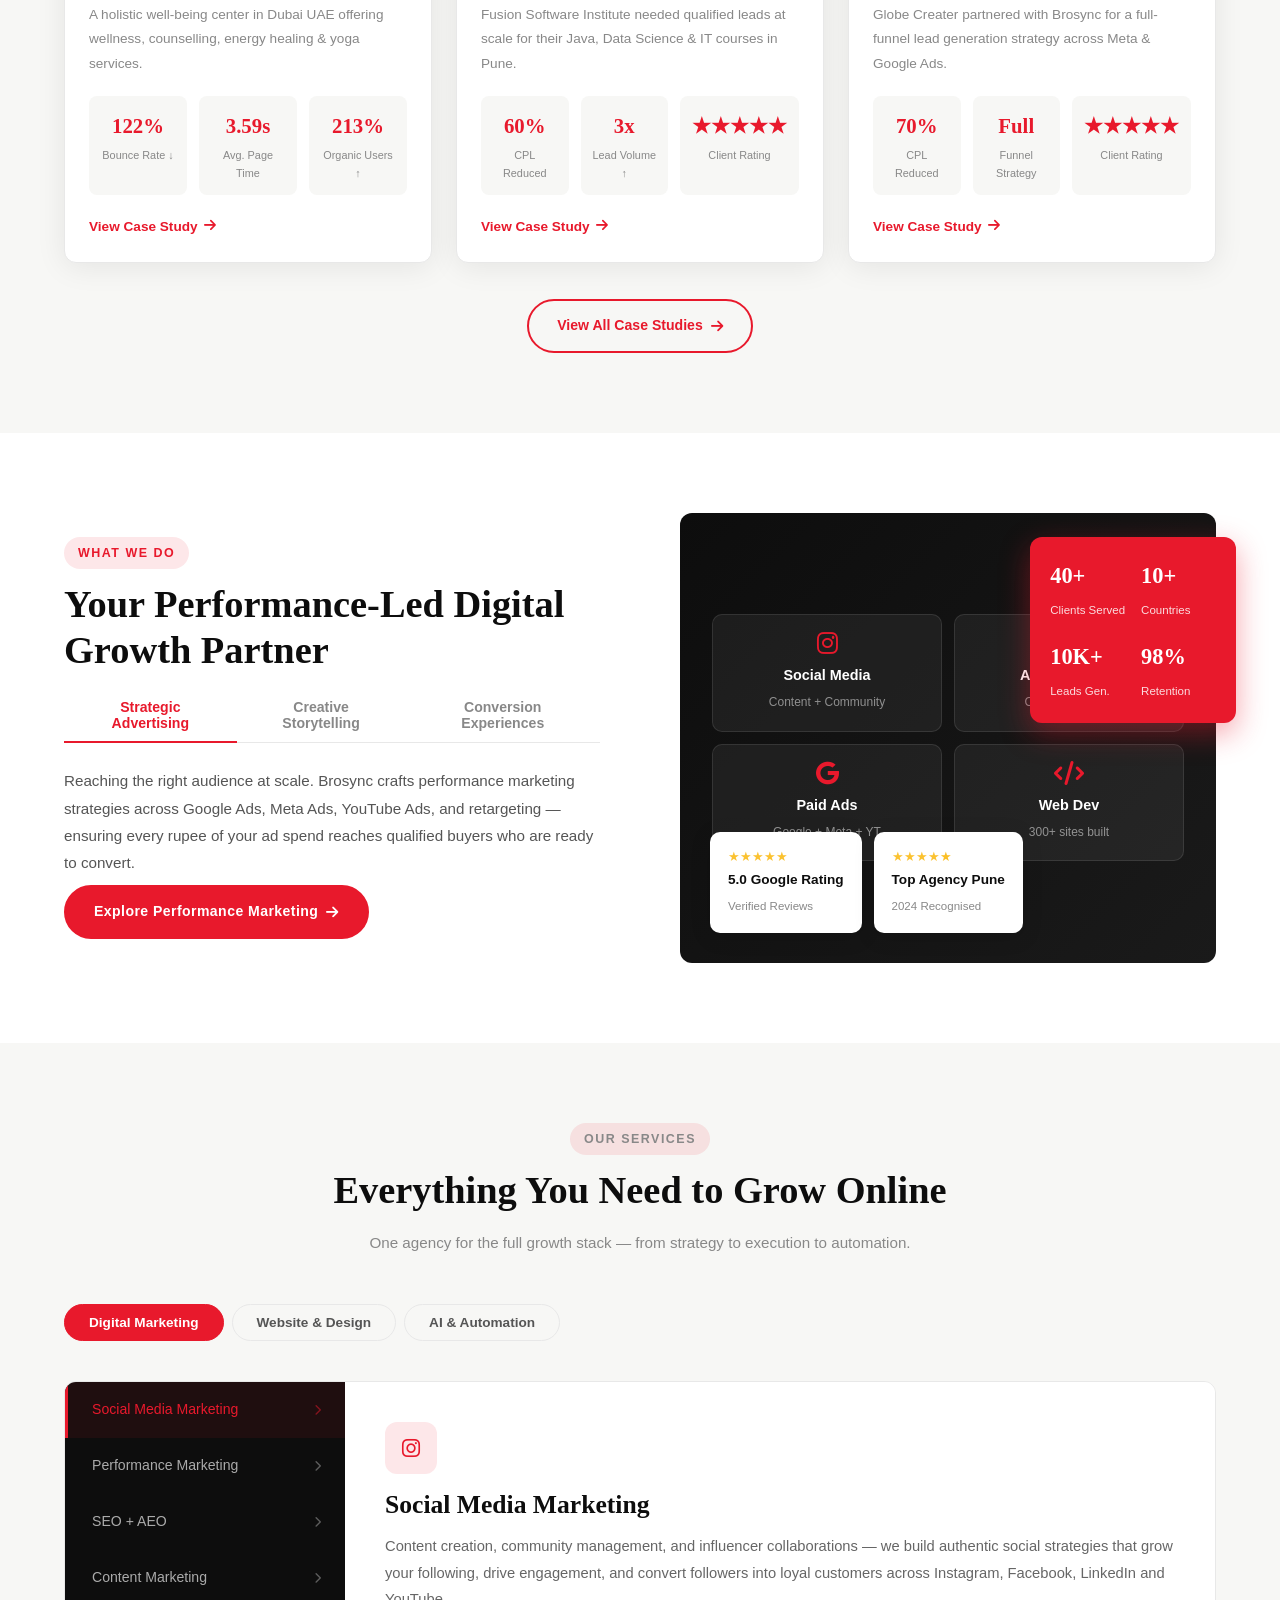
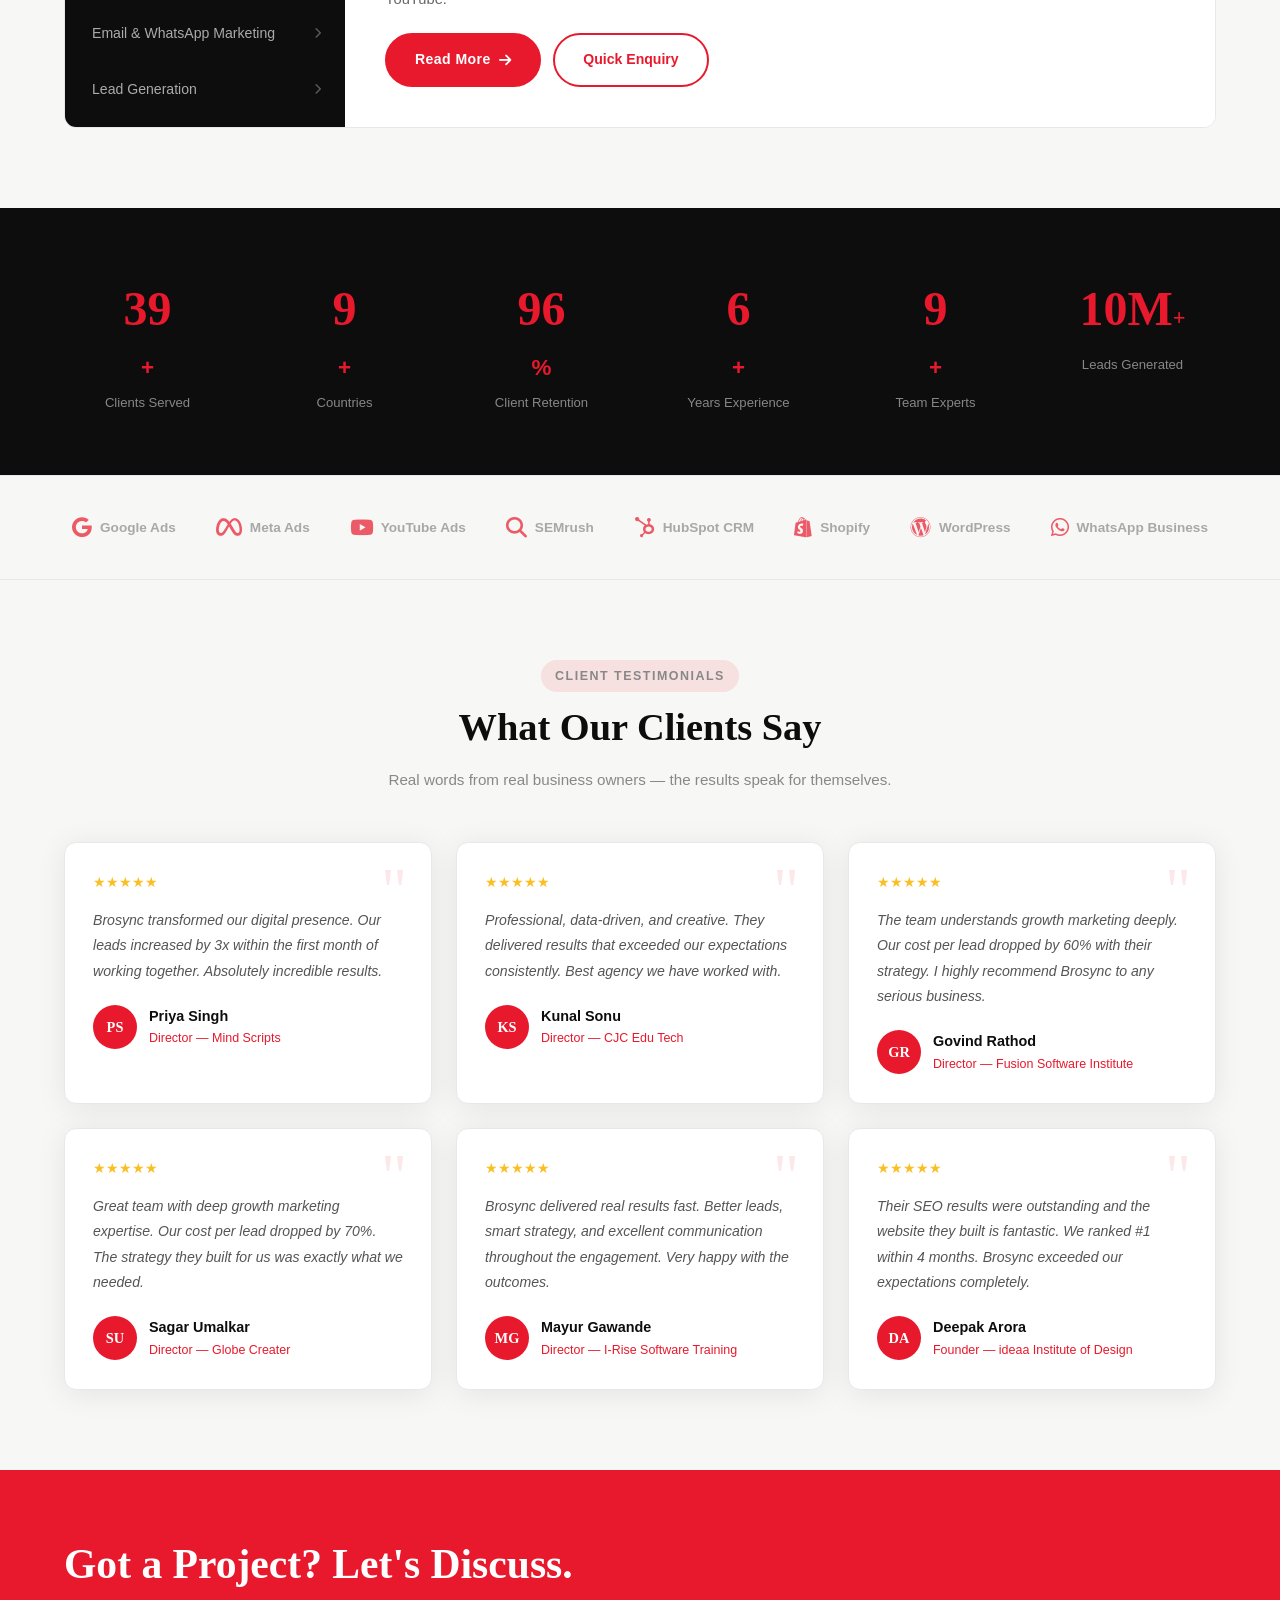
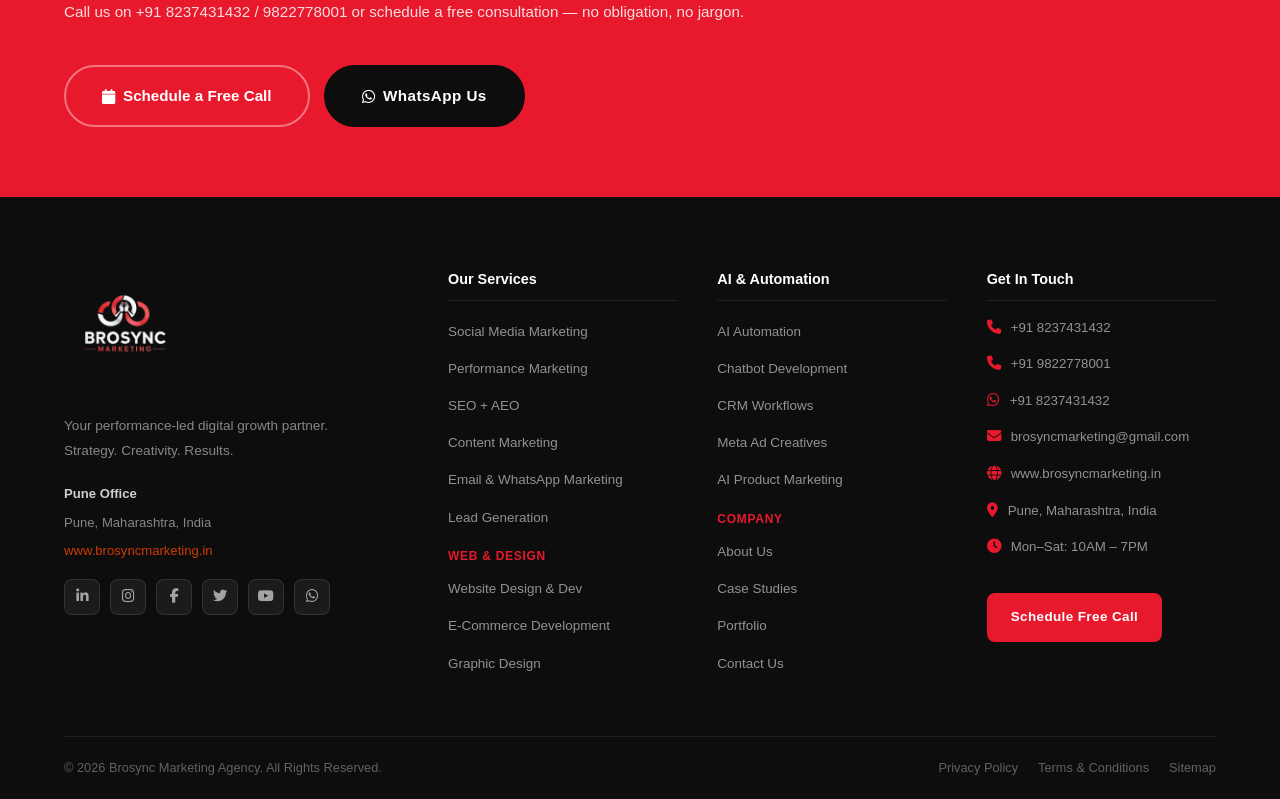
==== commit 5400ea71: "Update client and lead statistics in index.html" ====
--- a/index.html
+++ b/index.html
@@ -62,13 +62,13 @@
             <div style="margin-top:20px;background:var(--light);border-radius:8px;padding:14px;display:flex;align-items:center;gap:10px;">
               <div style="width:36px;height:36px;border-radius:50%;background:var(--orange-light);display:flex;align-items:center;justify-content:center;color:var(--orange);flex-shrink:0;"><i class="fa fa-check"></i></div>
               <div>
-                <strong style="font-size:0.85rem;color:var(--dark);display:block;">Trusted by 400+ Businesses</strong>
+                <strong style="font-size:0.85rem;color:var(--dark);display:block;">Trusted by 40+ Businesses</strong>
                 <span style="font-size:0.75rem;color:var(--gray);">Across India, Dubai & internationally</span>
               </div>
             </div>
           </div>
           <div class="hero-float">
-            <strong>10M+</strong>
+            <strong>10K+</strong>
             <span>Leads Generated</span>
           </div>
         </div>
@@ -226,9 +226,9 @@
           </div>
           <div class="stats-float">
             <div class="stats-float-grid">
-              <div class="sf-item"><strong>400+</strong><span>Clients Served</span></div>
+              <div class="sf-item"><strong>40+</strong><span>Clients Served</span></div>
               <div class="sf-item"><strong>10+</strong><span>Countries</span></div>
-              <div class="sf-item"><strong>10M+</strong><span>Leads Gen.</span></div>
+              <div class="sf-item"><strong>10K+</strong><span>Leads Gen.</span></div>
               <div class="sf-item"><strong>98%</strong><span>Retention</span></div>
             </div>
           </div>
@@ -318,7 +318,7 @@
             <div class="service-detail-content active" data-service="webdev">
               <div class="service-icon"><i class="fa fa-laptop-code"></i></div>
               <h3>Website Design & Development</h3>
-              <p>Landing pages, WordPress, UI/UX and CRO — we build 300+ websites that are fast, beautiful, and built to convert. From corporate sites to complex web applications, every project is optimised for both search engines and user experience.</p>
+              <p>Landing pages, WordPress, UI/UX and CRO — we build websites that are fast, beautiful, and built to convert. From corporate sites to complex web applications, every project is optimised for both search engines and user experience.</p>
               <div class="service-detail-actions"><a href="services.html#web" class="btn-primary">Read More <i class="fa fa-arrow-right"></i></a><a href="contact.html" class="btn-outline">Quick Enquiry</a></div>
             </div>
             <div class="service-detail-content" data-service="ecomdev">
@@ -413,11 +413,11 @@
   <section class="stats-band">
     <div class="container">
       <div class="stats-row">
-        <div class="stat-item"><strong class="count" data-target="400">0</strong><span>+</span><p>Clients Served</p></div>
+        <div class="stat-item"><strong class="count" data-target="40">0</strong><span>+</span><p>Clients Served</p></div>
         <div class="stat-item"><strong class="count" data-target="10">0</strong><span>+</span><p>Countries</p></div>
         <div class="stat-item"><strong class="count" data-target="98">0</strong><span>%</span><p>Client Retention</p></div>
         <div class="stat-item"><strong class="count" data-target="7">0</strong><span>+</span><p>Years Experience</p></div>
-        <div class="stat-item"><strong class="count" data-target="45">0</strong><span>+</span><p>Team Experts</p></div>
+        <div class="stat-item"><strong class="count" data-target="10">0</strong><span>+</span><p>Team Experts</p></div>
         <div class="stat-item"><strong>10M<span>+</span></strong><p>Leads Generated</p></div>
       </div>
     </div>
--- a/assets/css/style.css
+++ b/assets/css/style.css
@@ -0,0 +1,416 @@
+/* ===== BROSYNC — UPDATED WITH REAL BRAND DETAILS ===== */
+:root {
+  --orange: #E8192C;
+  --orange-dark: #c0121f;
+  --orange-light: rgba(232,25,44,0.1);
+  --dark: #0d0d0d;
+  --dark2: #141414;
+  --dark3: #1a1a1a;
+  --dark4: #222222;
+  --gray: #888888;
+  --light: #f7f7f5;
+  --white: #ffffff;
+  --border: #e8e8e8;
+  --border-dark: rgba(255,255,255,0.08);
+  --font-head: 'Playfair Display', Georgia, serif;
+  --font-body: 'Poppins', sans-serif;
+  --transition: all 0.3s ease;
+  --shadow: 0 4px 30px rgba(0,0,0,0.08);
+  --shadow-hover: 0 8px 40px rgba(0,0,0,0.15);
+  --radius: 12px;
+}
+
+.logo-img {
+    height: 90px;
+    width: auto;
+    display: block;
+}
+.footer-logo-img {
+    height: 120px;
+    width: auto;
+    display: block;
+    margin-bottom: 15px;
+}
+*, *::before, *::after { margin:0; padding:0; box-sizing:border-box; }
+html { scroll-behavior:smooth; }
+body { font-family:var(--font-body); color:var(--dark); background:var(--white); overflow-x:hidden; line-height:1.7; }
+img { max-width:100%; height:auto; display:block; }
+a { text-decoration:none; color:inherit; transition:var(--transition); }
+ul { list-style:none; }
+button { border:none; cursor:pointer; font-family:var(--font-body); }
+
+::-webkit-scrollbar { width:4px; }
+::-webkit-scrollbar-track { background:var(--light); }
+::-webkit-scrollbar-thumb { background:var(--orange); border-radius:2px; }
+
+h1,h2,h3,h4 { font-family:var(--font-head); line-height:1.2; }
+h1 { font-size:clamp(2rem,5vw,3.5rem); font-weight:800; }
+h2 { font-size:clamp(1.6rem,3.5vw,2.6rem); font-weight:700; }
+h3 { font-size:clamp(1.2rem,2.5vw,1.6rem); font-weight:600; }
+h4 { font-size:1.1rem; font-weight:600; }
+p { color:#555; font-size:0.95rem; line-height:1.8; }
+
+.container { max-width:1200px; margin:0 auto; padding:0 1.5rem; }
+.section { padding:80px 0; }
+.section-label { display:inline-block; font-size:0.78rem; font-weight:600; letter-spacing:0.12em; text-transform:uppercase; color:var(--orange); background:var(--orange-light); padding:5px 14px; border-radius:20px; margin-bottom:12px; }
+.section-title { font-family:var(--font-head); font-size:clamp(1.6rem,3vw,2.4rem); font-weight:700; color:var(--dark); margin-bottom:16px; line-height:1.2; }
+.section-header { text-align:center; max-width:640px; margin:0 auto 3rem; }
+.section-header p { color:var(--gray); }
+.text-red { color:var(--orange); }
+
+/* BUTTONS */
+.btn-primary { display:inline-flex; align-items:center; gap:8px; background:var(--orange); color:var(--white); padding:13px 28px; border-radius:50px; font-weight:600; font-size:0.88rem; letter-spacing:0.03em; transition:var(--transition); border:2px solid var(--orange); }
+.btn-primary:hover { background:var(--orange-dark); border-color:var(--orange-dark); transform:translateY(-2px); box-shadow:0 8px 25px rgba(232,25,44,0.35); color:white; }
+.btn-outline { display:inline-flex; align-items:center; gap:8px; background:transparent; color:var(--orange); padding:13px 28px; border-radius:50px; font-weight:600; font-size:0.88rem; border:2px solid var(--orange); transition:var(--transition); }
+.btn-outline:hover { background:var(--orange); color:var(--white); transform:translateY(-2px); }
+.btn-outline-white { display:inline-flex; align-items:center; gap:8px; background:transparent; color:var(--white); padding:13px 28px; border-radius:50px; font-weight:600; font-size:0.88rem; border:2px solid rgba(255,255,255,0.4); transition:var(--transition); }
+.btn-outline-white:hover { background:var(--white); color:var(--orange); border-color:var(--white); }
+.btn-lg { padding:16px 36px; font-size:0.95rem; }
+
+/* TOP BAR */
+.top-bar { background:var(--dark); color:rgba(255,255,255,0.65); font-size:0.8rem; padding:8px 0; }
+.top-bar .container { display:flex; justify-content:space-between; align-items:center; }
+.top-bar a { color:rgba(255,255,255,0.65); }
+.top-bar a:hover { color:var(--orange); }
+.top-bar-right { display:flex; gap:20px; align-items:center; }
+
+/* NAVBAR */
+.navbar { background:var(--white); border-bottom:1px solid var(--border); position:sticky; top:0; z-index:1000; box-shadow:0 2px 20px rgba(0,0,0,0.06); transition:var(--transition); }
+.navbar.scrolled { box-shadow:0 4px 30px rgba(0,0,0,0.12); }
+.nav-inner { display:flex; align-items:center; justify-content:space-between; height:72px; }
+.logo { display:flex; align-items:center; gap:10px; }
+.logo-icon { width:38px; height:38px; background:var(--orange); border-radius:8px; display:flex; align-items:center; justify-content:center; color:white; font-weight:900; font-size:1rem; font-family:var(--font-head); }
+.logo-text { font-family:var(--font-head); font-size:1.6rem; font-weight:800; color:var(--dark); }
+.logo-text span { color:var(--orange); }
+
+.nav-menu { display:flex; align-items:center; gap:4px; }
+.nav-item { position:relative; }
+.nav-link { display:flex; align-items:center; gap:5px; padding:10px 14px; font-size:0.875rem; font-weight:500; color:var(--dark); border-radius:8px; transition:var(--transition); white-space:nowrap; }
+.nav-link:hover, .nav-link.active { color:var(--orange); background:var(--orange-light); }
+.nav-link i.fa-chevron-down { font-size:0.7rem; transition:var(--transition); }
+.nav-item:hover > .nav-link i.fa-chevron-down { transform:rotate(180deg); }
+
+.dropdown { position:absolute; top:calc(100% + 8px); left:0; background:var(--white); border:1px solid var(--border); border-radius:var(--radius); box-shadow:var(--shadow-hover); min-width:220px; padding:12px 0; opacity:0; visibility:hidden; transform:translateY(8px); transition:var(--transition); z-index:999; }
+.nav-item:hover .dropdown { opacity:1; visibility:visible; transform:translateY(0); }
+.dropdown a { display:block; padding:9px 20px; font-size:0.85rem; color:#444; transition:var(--transition); }
+.dropdown a:hover { color:var(--orange); background:var(--orange-light); padding-left:26px; }
+
+.mega-dropdown { position:absolute; top:calc(100% + 8px); left:50%; transform:translateX(-50%) translateY(8px); background:var(--white); border:1px solid var(--border); border-radius:var(--radius); box-shadow:var(--shadow-hover); width:700px; padding:24px; opacity:0; visibility:hidden; transition:var(--transition); z-index:999; display:grid; grid-template-columns:repeat(3,1fr); gap:8px; }
+.nav-item:hover .mega-dropdown { opacity:1; visibility:visible; transform:translateX(-50%) translateY(0); }
+.mega-col h6 { font-size:0.72rem; font-weight:700; letter-spacing:0.1em; text-transform:uppercase; color:var(--orange); padding:0 12px 8px; border-bottom:1px solid var(--border); margin-bottom:8px; }
+.mega-col a { display:block; padding:7px 12px; font-size:0.82rem; color:#444; border-radius:6px; transition:var(--transition); }
+.mega-col a:hover { color:var(--orange); background:var(--orange-light); }
+
+.nav-cta { display:flex; align-items:center; gap:10px; margin-left:12px; }
+.nav-toggle { display:none; background:none; border:none; cursor:pointer; width:30px; height:30px; flex-direction:column; justify-content:center; gap:5px; }
+.nav-toggle span { display:block; height:2px; background:var(--dark); border-radius:2px; transition:var(--transition); }
+.nav-toggle.open span:nth-child(1) { transform:rotate(45deg) translate(5px,5px); }
+.nav-toggle.open span:nth-child(2) { opacity:0; }
+.nav-toggle.open span:nth-child(3) { transform:rotate(-45deg) translate(5px,-5px); }
+
+/* HERO */
+.hero { background:var(--dark); color:var(--white); padding:100px 0 80px; position:relative; overflow:hidden; min-height:90vh; display:flex; align-items:center; }
+.hero::before { content:''; position:absolute; top:0; right:0; width:55%; height:100%; background:linear-gradient(135deg,#1a0305 0%,#1f0408 100%); clip-path:polygon(8% 0,100% 0,100% 100%,0% 100%); }
+.hero-grid { display:grid; grid-template-columns:1fr 1fr; gap:60px; align-items:center; position:relative; z-index:1; }
+.hero-tag { display:inline-flex; align-items:center; gap:8px; background:rgba(232,25,44,0.15); border:1px solid rgba(232,25,44,0.35); color:var(--orange); padding:7px 16px; border-radius:50px; font-size:0.8rem; font-weight:600; margin-bottom:24px; }
+.hero h1 { color:var(--white); margin-bottom:20px; }
+.hero h1 em { color:var(--orange); font-style:normal; }
+.hero p { color:rgba(255,255,255,0.7); font-size:1rem; margin-bottom:36px; max-width:500px; }
+.hero-services-scroll { display:flex; flex-wrap:wrap; gap:8px; margin-bottom:36px; }
+.hero-service-pill { background:rgba(255,255,255,0.06); border:1px solid rgba(255,255,255,0.12); color:rgba(255,255,255,0.8); padding:6px 14px; border-radius:20px; font-size:0.78rem; font-weight:500; transition:var(--transition); }
+.hero-service-pill:hover { background:var(--orange); border-color:var(--orange); color:white; }
+.hero-actions { display:flex; gap:14px; flex-wrap:wrap; }
+.hero-visual { position:relative; }
+.hero-card { background:var(--white); border-radius:var(--radius); padding:28px; box-shadow:0 20px 60px rgba(0,0,0,0.4); }
+.hero-card-label { font-size:0.72rem; font-weight:700; letter-spacing:0.1em; text-transform:uppercase; color:var(--orange); margin-bottom:6px; }
+.hero-card h3 { font-size:1rem; color:var(--dark); margin-bottom:20px; }
+.hero-stats { display:grid; grid-template-columns:repeat(3,1fr); gap:16px; }
+.hero-stat strong { display:block; font-size:1.6rem; font-weight:800; font-family:var(--font-head); color:var(--orange); }
+.hero-stat span { font-size:0.78rem; color:var(--gray); }
+.hero-float { position:absolute; bottom:-20px; left:-20px; background:var(--orange); border-radius:var(--radius); padding:16px 20px; color:white; box-shadow:0 10px 30px rgba(232,25,44,0.45); }
+.hero-float strong { display:block; font-size:1.4rem; font-weight:800; font-family:var(--font-head); }
+.hero-float span { font-size:0.75rem; opacity:0.9; }
+
+/* TICKER */
+.ticker-wrap { background:var(--orange); padding:14px 0; overflow:hidden; }
+.ticker { display:flex; gap:0; animation:ticker 30s linear infinite; white-space:nowrap; }
+.ticker-item { display:flex; align-items:center; gap:20px; color:white; font-size:0.85rem; font-weight:600; padding:0 30px; }
+.ticker-item i { font-size:0.5rem; opacity:0.6; }
+@keyframes ticker { 0%{transform:translateX(0)} 100%{transform:translateX(-50%)} }
+
+/* CASE STUDIES */
+.case-studies { background:var(--light); }
+.cs-grid { display:grid; grid-template-columns:repeat(auto-fit,minmax(320px,1fr)); gap:24px; }
+.cs-card { background:var(--white); border-radius:var(--radius); overflow:hidden; box-shadow:var(--shadow); transition:var(--transition); border:1px solid var(--border); }
+.cs-card:hover { transform:translateY(-6px); box-shadow:var(--shadow-hover); }
+.cs-logo { height:140px; display:flex; align-items:center; justify-content:center; padding:24px; background:var(--dark); }
+.cs-logo-text { font-family:var(--font-head); font-size:1.4rem; font-weight:700; color:var(--white); }
+.cs-body { padding:24px; }
+.cs-tag { display:inline-block; background:var(--orange-light); color:var(--orange); padding:3px 10px; border-radius:20px; font-size:0.72rem; font-weight:600; margin-bottom:10px; }
+.cs-body h4 { font-size:1rem; margin-bottom:8px; color:var(--dark); }
+.cs-body p { font-size:0.85rem; color:var(--gray); margin-bottom:20px; }
+.cs-metrics { display:flex; gap:12px; margin-bottom:20px; }
+.cs-metric { flex:1; background:var(--light); border-radius:8px; padding:12px; text-align:center; }
+.cs-metric strong { display:block; font-size:1.3rem; font-weight:800; font-family:var(--font-head); color:var(--orange); }
+.cs-metric span { font-size:0.68rem; color:var(--gray); display:block; margin-top:2px; }
+.cs-link { color:var(--orange); font-size:0.85rem; font-weight:600; display:flex; align-items:center; gap:6px; }
+.cs-link:hover { gap:10px; }
+
+/* SERVICES TABS */
+.tab-nav { display:flex; gap:8px; margin-bottom:40px; flex-wrap:wrap; }
+.tab-btn { background:var(--light); border:1px solid var(--border); color:#555; padding:10px 24px; border-radius:50px; font-size:0.85rem; font-weight:600; cursor:pointer; transition:var(--transition); font-family:var(--font-body); }
+.tab-btn.active, .tab-btn:hover { background:var(--orange); color:var(--white); border-color:var(--orange); }
+.tab-content { display:none; }
+.tab-content.active { display:block; }
+.services-grid { display:grid; grid-template-columns:280px 1fr; gap:0; border:1px solid var(--border); border-radius:var(--radius); overflow:hidden; }
+.service-list { background:var(--dark); }
+.service-list-item { padding:16px 24px; color:rgba(255,255,255,0.65); font-size:0.88rem; cursor:pointer; transition:var(--transition); border-left:3px solid transparent; display:flex; align-items:center; justify-content:space-between; }
+.service-list-item:hover { color:var(--white); background:rgba(255,255,255,0.05); }
+.service-list-item.active { color:var(--orange); border-left-color:var(--orange); background:rgba(232,25,44,0.08); }
+.service-list-item i { font-size:0.7rem; opacity:0.5; }
+.service-detail { padding:40px; background:var(--white); }
+.service-detail-content { display:none; }
+.service-detail-content.active { display:block; }
+.service-detail h3 { font-size:1.6rem; margin-bottom:12px; }
+.service-detail p { color:#666; margin-bottom:20px; font-size:0.92rem; }
+.service-detail-actions { display:flex; gap:12px; flex-wrap:wrap; }
+
+/* SIMPLIFY SECTION */
+.simplify-section { background:var(--white); }
+.simplify-grid { display:grid; grid-template-columns:1fr 1fr; gap:80px; align-items:center; }
+.simplify-tab-nav { display:flex; gap:0; border-bottom:1px solid var(--border); margin-bottom:24px; }
+.simplify-tab { padding:10px 20px; font-size:0.88rem; font-weight:600; color:var(--gray); cursor:pointer; border-bottom:2px solid transparent; transition:var(--transition); background:none; font-family:var(--font-body); margin-bottom:-1px; }
+.simplify-tab.active, .simplify-tab:hover { color:var(--orange); border-bottom-color:var(--orange); }
+.simplify-content { display:none; }
+.simplify-content.active { display:block; }
+.simplify-img-box { border-radius:var(--radius); overflow:hidden; position:relative; background:linear-gradient(135deg,var(--dark) 0%,var(--dark3) 100%); height:450px; display:flex; align-items:flex-end; }
+.simplify-img-overlay { padding:30px; width:100%; }
+.simplify-badges { display:flex; gap:12px; flex-wrap:wrap; }
+.review-badge { background:var(--white); border-radius:10px; padding:14px 18px; box-shadow:0 4px 20px rgba(0,0,0,0.15); display:flex; align-items:center; gap:10px; }
+.review-badge .stars { color:#fbbf24; font-size:0.8rem; }
+.review-badge strong { display:block; font-size:0.85rem; color:var(--dark); }
+.review-badge span { font-size:0.72rem; color:var(--gray); }
+.stats-float { position:absolute; top:24px; right:-20px; background:var(--orange); border-radius:var(--radius); padding:20px; color:white; box-shadow:0 10px 30px rgba(232,25,44,0.4); }
+.stats-float-grid { display:grid; grid-template-columns:1fr 1fr; gap:16px; }
+.sf-item strong { display:block; font-size:1.4rem; font-weight:800; font-family:var(--font-head); }
+.sf-item span { font-size:0.72rem; opacity:0.85; }
+
+/* STATS BAND */
+.stats-band { background:var(--dark); padding:60px 0; }
+.stats-row { display:flex; justify-content:space-between; flex-wrap:wrap; gap:30px; }
+.stat-item { text-align:center; flex:1; min-width:120px; }
+.stat-item strong { display:block; font-size:clamp(2rem,4vw,3rem); font-weight:800; font-family:var(--font-head); color:var(--orange); }
+.stat-item span { color:var(--orange); font-size:1.4rem; font-weight:700; }
+.stat-item p { color:rgba(255,255,255,0.5); font-size:0.82rem; margin-top:4px; }
+
+/* TESTIMONIALS */
+.testimonials { background:var(--light); }
+.testimonial-grid { display:grid; grid-template-columns:repeat(auto-fill,minmax(300px,1fr)); gap:24px; }
+.testimonial-card { background:var(--white); border-radius:var(--radius); padding:28px; box-shadow:var(--shadow); border:1px solid var(--border); position:relative; transition:var(--transition); }
+.testimonial-card:hover { transform:translateY(-4px); box-shadow:var(--shadow-hover); }
+.testimonial-card::before { content:'"'; position:absolute; top:16px; right:24px; font-size:4rem; font-family:var(--font-head); color:rgba(232,25,44,0.1); line-height:1; }
+.tc-stars { color:#fbbf24; font-size:0.85rem; margin-bottom:14px; }
+.tc-text { font-size:0.88rem; color:#555; margin-bottom:20px; font-style:italic; }
+.tc-author { display:flex; align-items:center; gap:12px; }
+.tc-avatar { width:44px; height:44px; border-radius:50%; background:var(--orange); display:flex; align-items:center; justify-content:center; color:white; font-weight:700; font-size:0.9rem; font-family:var(--font-head); flex-shrink:0; }
+.tc-name { font-weight:600; font-size:0.9rem; color:var(--dark); }
+.tc-role { font-size:0.78rem; color:var(--orange); }
+
+/* CTA BAND */
+.cta-band { background:var(--orange); padding:70px 0; }
+.cta-inner { display:flex; justify-content:space-between; align-items:center; gap:40px; flex-wrap:wrap; }
+.cta-inner h2 { color:var(--white); margin-bottom:8px; }
+.cta-inner p { color:rgba(255,255,255,0.85); }
+.cta-actions { display:flex; gap:14px; flex-wrap:wrap; align-items:center; }
+
+/* FOOTER */
+.footer { background:var(--dark); color:rgba(255,255,255,0.65); padding:70px 0 0; }
+.footer-grid { display:grid; grid-template-columns:1.5fr 1fr 1fr 1fr; gap:40px; margin-bottom:50px; }
+.footer-brand .logo-text { color:var(--white); margin-bottom:14px; display:block; }
+.footer-brand p { font-size:0.85rem; color:rgba(255,255,255,0.5); max-width:280px; }
+.footer-col h5 { color:var(--white); font-size:0.9rem; font-weight:700; margin-bottom:16px; padding-bottom:8px; border-bottom:1px solid rgba(255,255,255,0.08); }
+.footer-col ul li { margin-bottom:10px; }
+.footer-col ul li a { font-size:0.84rem; color:rgba(255,255,255,0.55); transition:var(--transition); }
+.footer-col ul li a:hover { color:var(--orange); padding-left:4px; }
+.footer-sub-heading { color:var(--orange) !important; font-size:0.75rem; font-weight:700; letter-spacing:0.06em; text-transform:uppercase; margin-top:16px; margin-bottom:8px; }
+.footer-bottom { border-top:1px solid rgba(255,255,255,0.08); padding:20px 0; display:flex; justify-content:space-between; align-items:center; font-size:0.8rem; color:rgba(255,255,255,0.35); flex-wrap:wrap; gap:12px; }
+.footer-bottom a { color:rgba(255,255,255,0.35); }
+.footer-bottom a:hover { color:var(--orange); }
+.footer-socials { display:flex; gap:10px; margin-top:16px; }
+.footer-socials a { width:36px; height:36px; border-radius:8px; background:rgba(255,255,255,0.06); border:1px solid rgba(255,255,255,0.1); display:flex; align-items:center; justify-content:center; color:rgba(255,255,255,0.6); font-size:0.9rem; transition:var(--transition); }
+.footer-socials a:hover { background:var(--orange); border-color:var(--orange); color:white; }
+.footer-contact-item { display:flex; align-items:flex-start; gap:10px; margin-bottom:14px; }
+.footer-contact-item i { color:var(--orange); font-size:0.9rem; margin-top:3px; flex-shrink:0; }
+.footer-contact-item a, .footer-contact-item span { font-size:0.83rem; color:rgba(255,255,255,0.55); }
+.footer-contact-item a:hover { color:var(--orange); }
+
+/* PAGE HERO */
+.page-hero { background:var(--dark); color:var(--white); padding:80px 0 70px; position:relative; overflow:hidden; }
+.page-hero::after { content:''; position:absolute; bottom:0; left:0; right:0; height:3px; background:var(--orange); }
+.breadcrumb { display:flex; align-items:center; gap:8px; font-size:0.8rem; color:rgba(255,255,255,0.5); margin-bottom:16px; }
+.breadcrumb a { color:var(--orange); }
+.page-hero-label { display:inline-block; background:rgba(232,25,44,0.15); border:1px solid rgba(232,25,44,0.35); color:var(--orange); padding:5px 14px; border-radius:20px; font-size:0.78rem; font-weight:600; margin-bottom:16px; }
+.page-hero h1 { color:var(--white); margin-bottom:16px; }
+.page-hero p { color:rgba(255,255,255,0.65); max-width:600px; font-size:1rem; }
+
+/* ABOUT PAGE */
+.story-grid { display:grid; grid-template-columns:1fr 1fr; gap:70px; align-items:start; }
+.story-highlights { display:grid; grid-template-columns:1fr 1fr; gap:16px; margin-top:36px; }
+.highlight-box { background:var(--light); border-radius:var(--radius); padding:20px; text-align:center; border:1px solid var(--border); }
+.highlight-box strong { display:block; font-size:1.8rem; font-weight:800; font-family:var(--font-head); color:var(--orange); }
+.highlight-box span { font-size:0.8rem; color:var(--gray); }
+.story-visual { background:var(--dark); border-radius:var(--radius); padding:36px; }
+.story-visual h3 { color:var(--white); margin-bottom:8px; }
+.story-tagline { color:var(--orange); font-style:italic; font-family:var(--font-head); font-size:1.1rem; margin-bottom:28px; }
+.story-values { display:flex; flex-direction:column; gap:18px; }
+.value-item { display:flex; gap:16px; align-items:flex-start; }
+.value-icon { width:38px; height:38px; background:rgba(232,25,44,0.15); border:1px solid rgba(232,25,44,0.3); border-radius:8px; display:flex; align-items:center; justify-content:center; color:var(--orange); flex-shrink:0; }
+.value-item strong { display:block; color:var(--white); font-size:0.9rem; margin-bottom:3px; }
+.value-item span { font-size:0.82rem; color:rgba(255,255,255,0.5); }
+.why-us { background:var(--light); }
+.why-grid { display:grid; grid-template-columns:repeat(3,1fr); gap:24px; }
+.why-card { background:var(--white); border-radius:var(--radius); padding:28px; border:1px solid var(--border); transition:var(--transition); }
+.why-card:hover { border-color:var(--orange); transform:translateY(-4px); box-shadow:var(--shadow-hover); }
+.why-num { font-family:var(--font-head); font-size:2.2rem; font-weight:800; color:rgba(232,25,44,0.1); margin-bottom:12px; }
+.team-grid { display:grid; grid-template-columns:repeat(3,1fr); gap:24px; }
+.team-card { background:var(--white); border-radius:var(--radius); padding:28px; border:1px solid var(--border); text-align:center; transition:var(--transition); }
+.team-card:hover { border-color:var(--orange); transform:translateY(-4px); box-shadow:var(--shadow); }
+.team-avatar { width:64px; height:64px; border-radius:50%; background:var(--orange); color:white; font-family:var(--font-head); font-size:1.2rem; font-weight:700; display:flex; align-items:center; justify-content:center; margin:0 auto 14px; }
+.team-card .role { color:var(--orange); font-size:0.82rem; font-weight:600; margin-bottom:10px; }
+
+/* SERVICES PAGE */
+.services-full-grid { display:grid; grid-template-columns:repeat(3,1fr); gap:24px; }
+.service-card { background:var(--white); border-radius:var(--radius); padding:30px; border:1px solid var(--border); transition:var(--transition); position:relative; overflow:hidden; }
+.service-card::before { content:''; position:absolute; bottom:0; left:0; width:0; height:3px; background:var(--orange); transition:var(--transition); }
+.service-card:hover::before { width:100%; }
+.service-card:hover { transform:translateY(-5px); box-shadow:var(--shadow-hover); }
+.service-icon { width:52px; height:52px; border-radius:12px; background:var(--orange-light); display:flex; align-items:center; justify-content:center; color:var(--orange); font-size:1.3rem; margin-bottom:16px; }
+.service-card h4 { margin-bottom:10px; }
+.service-card p { font-size:0.87rem; margin-bottom:16px; }
+.service-price { font-weight:700; color:var(--orange); font-size:0.85rem; }
+
+/* PRICING */
+.pricing-grid { display:grid; grid-template-columns:repeat(3,1fr); gap:24px; }
+.pricing-card { background:var(--white); border-radius:var(--radius); padding:36px; border:2px solid var(--border); transition:var(--transition); }
+.pricing-card.featured { border-color:var(--orange); position:relative; }
+.pricing-card.featured::before { content:'Most Popular'; position:absolute; top:-12px; left:50%; transform:translateX(-50%); background:var(--orange); color:white; font-size:0.72rem; font-weight:700; padding:4px 14px; border-radius:20px; white-space:nowrap; }
+.pricing-badge { display:inline-block; background:var(--orange-light); color:var(--orange); padding:3px 10px; border-radius:20px; font-size:0.72rem; font-weight:600; margin-bottom:10px; }
+.pricing-price { font-size:2rem; font-weight:800; font-family:var(--font-head); color:var(--orange); margin:16px 0; }
+.pricing-price sup { font-size:1rem; }
+.pricing-price sub { font-size:0.8rem; font-weight:400; color:var(--gray); }
+.pricing-features { list-style:none; margin:20px 0; }
+.pricing-features li { padding:8px 0; font-size:0.87rem; border-bottom:1px solid var(--border); display:flex; align-items:center; gap:10px; color:#555; }
+.pricing-features li i.fa-check { color:var(--orange); }
+
+/* CASE STUDIES PAGE */
+.case-hero-stats { display:flex; gap:40px; margin-top:30px; flex-wrap:wrap; }
+.case-hero-stat strong { font-size:2rem; font-weight:800; font-family:var(--font-head); color:var(--orange); display:block; }
+.case-hero-stat span { color:rgba(255,255,255,0.55); font-size:0.82rem; }
+.cs-full-grid { display:grid; grid-template-columns:repeat(2,1fr); gap:32px; }
+.cs-full-card { background:var(--white); border-radius:var(--radius); overflow:hidden; box-shadow:var(--shadow); border:1px solid var(--border); transition:var(--transition); }
+.cs-full-card:hover { transform:translateY(-6px); box-shadow:var(--shadow-hover); }
+.cs-full-header { height:160px; display:flex; align-items:center; justify-content:center; padding:24px; }
+.cs-full-body { padding:28px; }
+.cs-full-metrics { display:grid; grid-template-columns:repeat(3,1fr); gap:12px; margin:18px 0; }
+.cs-full-metric { background:var(--light); border-radius:8px; padding:14px; text-align:center; }
+.cs-full-metric strong { display:block; font-size:1.3rem; font-weight:800; font-family:var(--font-head); color:var(--orange); }
+.cs-full-metric span { font-size:0.7rem; color:var(--gray); display:block; }
+
+/* PORTFOLIO PAGE */
+.portfolio-filters { display:flex; gap:8px; margin-bottom:36px; flex-wrap:wrap; }
+.filter-btn { background:var(--light); border:1px solid var(--border); color:#555; padding:9px 22px; border-radius:50px; font-size:0.84rem; font-weight:600; cursor:pointer; transition:var(--transition); font-family:var(--font-body); }
+.filter-btn.active, .filter-btn:hover { background:var(--orange); color:white; border-color:var(--orange); }
+.portfolio-grid { display:grid; grid-template-columns:repeat(3,1fr); gap:24px; }
+.portfolio-card { border-radius:var(--radius); overflow:hidden; box-shadow:var(--shadow); border:1px solid var(--border); transition:var(--transition); }
+.portfolio-card:hover { transform:translateY(-6px); box-shadow:var(--shadow-hover); }
+.portfolio-img { height:200px; position:relative; overflow:hidden; }
+.portfolio-overlay { position:absolute; inset:0; background:rgba(232,25,44,0.88); display:flex; align-items:center; justify-content:center; opacity:0; transition:var(--transition); }
+.portfolio-overlay a { color:white; font-weight:600; font-size:0.9rem; display:flex; align-items:center; gap:8px; }
+.portfolio-card:hover .portfolio-overlay { opacity:1; }
+.portfolio-body { padding:20px; background:var(--white); }
+.portfolio-body h4 { margin-bottom:6px; font-size:0.98rem; }
+.portfolio-body p { font-size:0.84rem; }
+
+/* CONTACT PAGE */
+.contact-grid { display:grid; grid-template-columns:1fr 1.4fr; gap:60px; }
+.contact-item { display:flex; align-items:flex-start; gap:14px; }
+.c-icon { width:42px; height:42px; border-radius:10px; background:var(--orange-light); display:flex; align-items:center; justify-content:center; color:var(--orange); font-size:1rem; flex-shrink:0; }
+.contact-item h5 { font-size:0.82rem; color:var(--gray); margin-bottom:3px; font-weight:600; text-transform:uppercase; letter-spacing:0.06em; }
+.contact-item a { font-size:0.9rem; color:var(--dark); font-weight:500; }
+.contact-item a:hover { color:var(--orange); }
+.contact-item p { font-size:0.9rem; color:var(--dark); font-weight:500; }
+.contact-form-wrap { background:var(--light); border-radius:var(--radius); padding:36px; }
+.form-row { display:grid; grid-template-columns:1fr 1fr; gap:16px; }
+.form-group { margin-bottom:16px; }
+.form-group label { display:block; font-size:0.82rem; font-weight:600; color:var(--dark); margin-bottom:6px; }
+.form-group input, .form-group select, .form-group textarea { width:100%; padding:11px 14px; border:1.5px solid var(--border); border-radius:8px; font-family:var(--font-body); font-size:0.88rem; background:var(--white); color:var(--dark); transition:var(--transition); outline:none; }
+.form-group input:focus, .form-group select:focus, .form-group textarea:focus { border-color:var(--orange); box-shadow:0 0 0 3px rgba(232,25,44,0.1); }
+.form-group textarea { height:110px; resize:vertical; }
+.form-check { display:flex; flex-wrap:wrap; gap:10px 16px; }
+.form-check label { display:flex; align-items:center; gap:6px; font-size:0.85rem; color:#555; cursor:pointer; font-weight:400; }
+.form-check input[type="checkbox"] { accent-color:var(--orange); width:15px; height:15px; }
+.form-submit { width:100%; margin-top:8px; justify-content:center; padding:14px; }
+.form-success { display:none; background:#e6f7e6; border:1px solid #b7ddb7; color:#2d6a2d; padding:14px; border-radius:8px; margin-top:14px; font-size:0.88rem; text-align:center; }
+.form-success.show { display:block; }
+.map-section { background:var(--light); padding:60px 0; }
+.map-wrap { border-radius:var(--radius); overflow:hidden; border:1px solid var(--border); }
+.map-placeholder { background:linear-gradient(135deg,var(--dark) 0%,var(--dark3) 100%); height:300px; display:flex; flex-direction:column; align-items:center; justify-content:center; color:white; text-align:center; gap:8px; }
+.map-placeholder i { font-size:2.5rem; color:var(--orange); }
+.map-placeholder h4 { color:white; }
+.map-placeholder p { color:rgba(255,255,255,0.6); }
+
+/* TOOLS BAND */
+.tools-band { background:var(--light); padding:40px 0; border-top:1px solid var(--border); border-bottom:1px solid var(--border); }
+.tools-row { display:flex; align-items:center; justify-content:center; gap:40px; flex-wrap:wrap; }
+.tool-item { display:flex; align-items:center; gap:8px; color:var(--gray); font-size:0.85rem; font-weight:600; opacity:0.7; transition:var(--transition); }
+.tool-item:hover { opacity:1; color:var(--dark); }
+.tool-item i { font-size:1.3rem; color:var(--orange); }
+
+/* WHATSAPP FLOAT */
+.whatsapp-float { position:fixed; bottom:28px; right:28px; width:56px; height:56px; border-radius:50%; background:#25d366; color:white; display:flex; align-items:center; justify-content:center; font-size:1.5rem; box-shadow:0 6px 24px rgba(37,211,102,0.45); z-index:900; transition:var(--transition); animation:pulse 2s ease-in-out infinite; }
+.whatsapp-float:hover { transform:scale(1.1); color:white; }
+@keyframes pulse { 0%,100%{box-shadow:0 6px 24px rgba(37,211,102,0.45)} 50%{box-shadow:0 6px 36px rgba(37,211,102,0.7)} }
+
+/* ANIMATIONS */
+.fade-in { opacity:0; transform:translateY(24px); transition:opacity 0.6s ease,transform 0.6s ease; }
+.fade-in.visible { opacity:1; transform:translateY(0); }
+
+/* RESPONSIVE */
+@media(max-width:992px){
+  .hero-grid,.simplify-grid,.story-grid,.contact-grid{grid-template-columns:1fr;gap:40px}
+  .why-grid,.team-grid,.services-full-grid,.pricing-grid{grid-template-columns:repeat(2,1fr)}
+  .portfolio-grid{grid-template-columns:repeat(2,1fr)}
+  .cs-full-grid{grid-template-columns:1fr}
+  .hero::before{display:none}
+  .hero{padding:70px 0 60px;min-height:auto}
+  .footer-grid{grid-template-columns:1fr 1fr}
+  .stats-float{display:none}
+  .mega-dropdown{width:100%;left:0;transform:none}
+  .nav-item:hover .mega-dropdown{transform:none}
+  .services-grid{grid-template-columns:1fr}
+}
+@media(max-width:768px){
+  .section{padding:55px 0}
+  .nav-menu,.nav-cta,.top-bar-right .btn-primary{display:none}
+  .nav-toggle{display:flex}
+  .nav-menu.open{display:flex;flex-direction:column;align-items:stretch;position:fixed;top:72px;left:0;right:0;bottom:0;background:var(--white);overflow-y:auto;padding:20px;z-index:999;gap:4px}
+  .nav-menu.open .nav-link{padding:12px 16px;border-radius:8px}
+  .nav-menu.open .dropdown,.nav-menu.open .mega-dropdown{position:static;opacity:1;visibility:visible;transform:none;box-shadow:none;border:none;background:var(--light);border-radius:8px;margin-top:4px}
+  .nav-menu.open .mega-dropdown{display:block;width:100%;grid-template-columns:1fr}
+  .nav-menu.open .nav-cta{display:flex;margin-top:16px;padding-top:16px;border-top:1px solid var(--border)}
+  .why-grid,.team-grid,.services-full-grid,.pricing-grid{grid-template-columns:1fr}
+  .portfolio-grid{grid-template-columns:1fr}
+  .story-highlights,.stats-float-grid{grid-template-columns:1fr 1fr}
+  .form-row{grid-template-columns:1fr}
+  .hero-stats{grid-template-columns:repeat(3,1fr)}
+  .stats-row{justify-content:center}
+  .footer-grid{grid-template-columns:1fr}
+  .cta-inner{flex-direction:column;text-align:center}
+  .cta-actions{justify-content:center}
+  .top-bar{display:none}
+}
+@media(max-width:480px){
+  .hero-actions{flex-direction:column}
+  .hero-services-scroll{display:none}
+  .cs-full-metrics{grid-template-columns:1fr 1fr}
+}
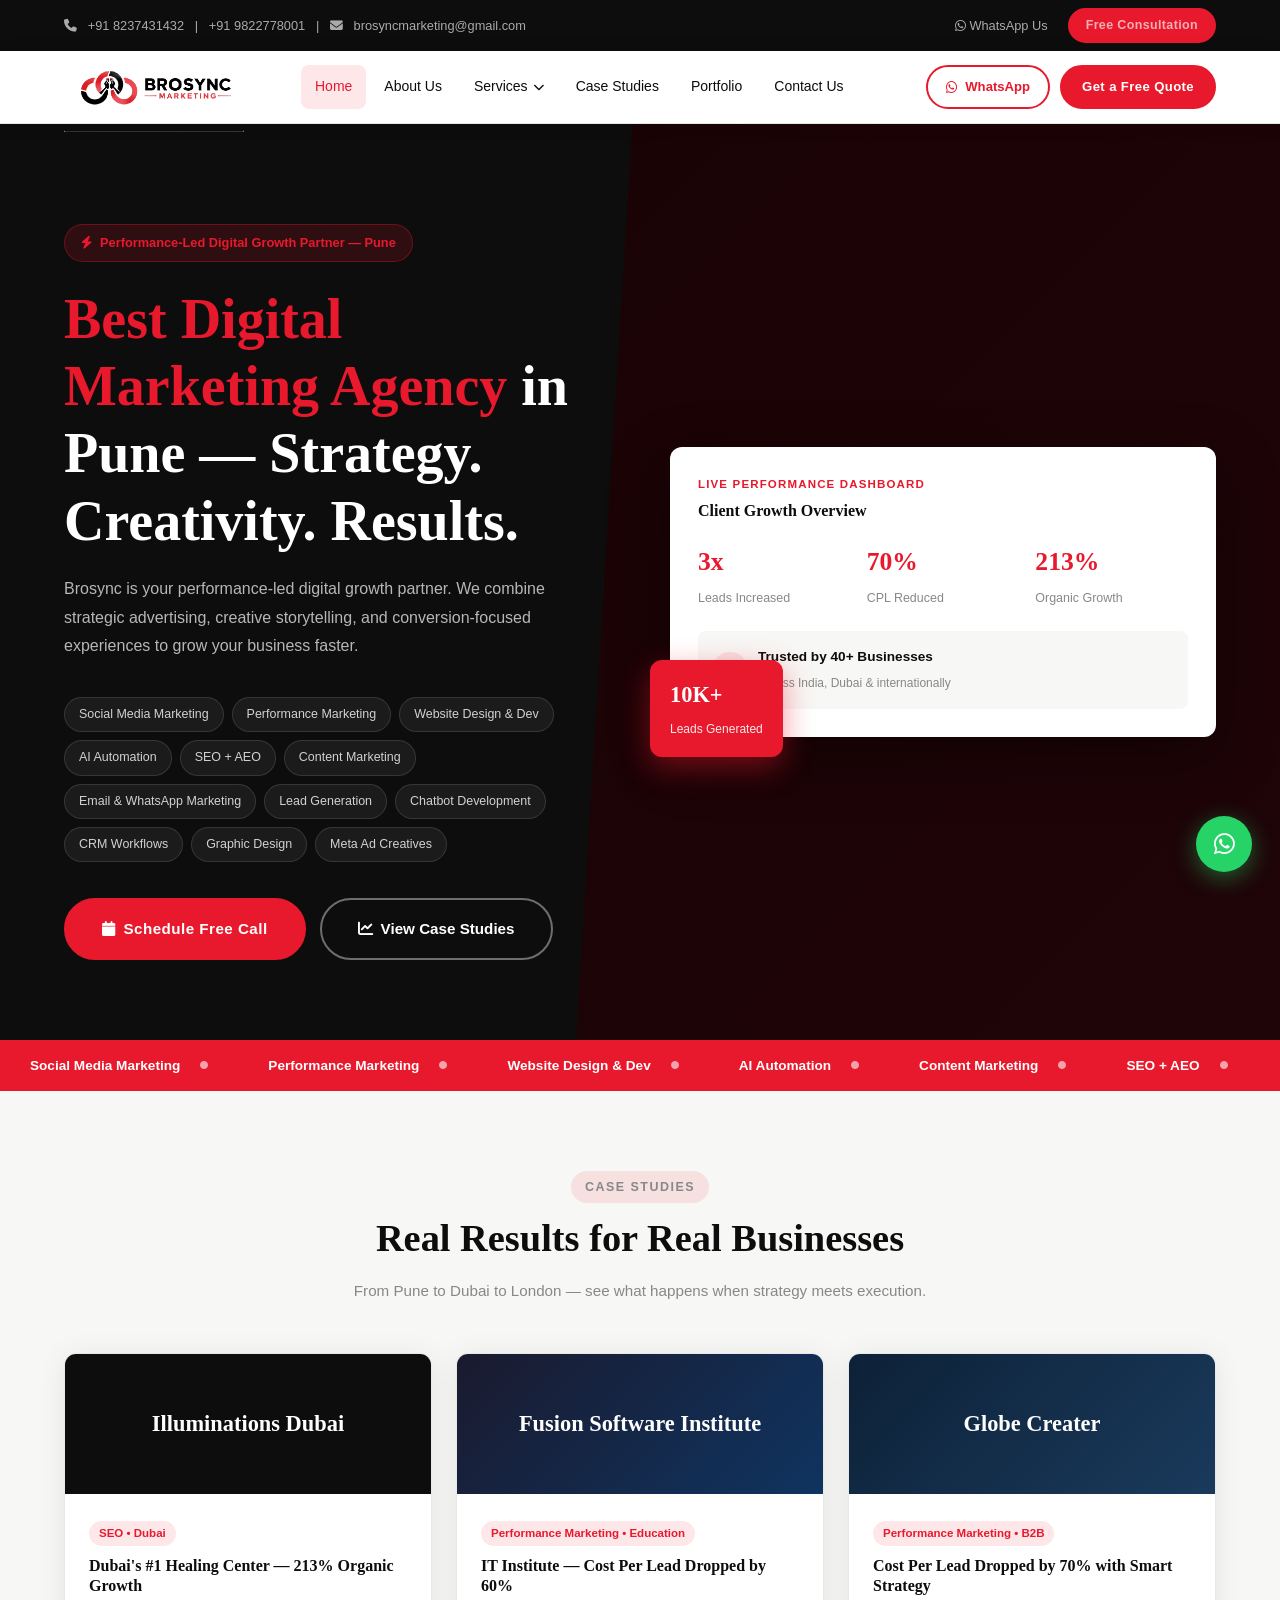
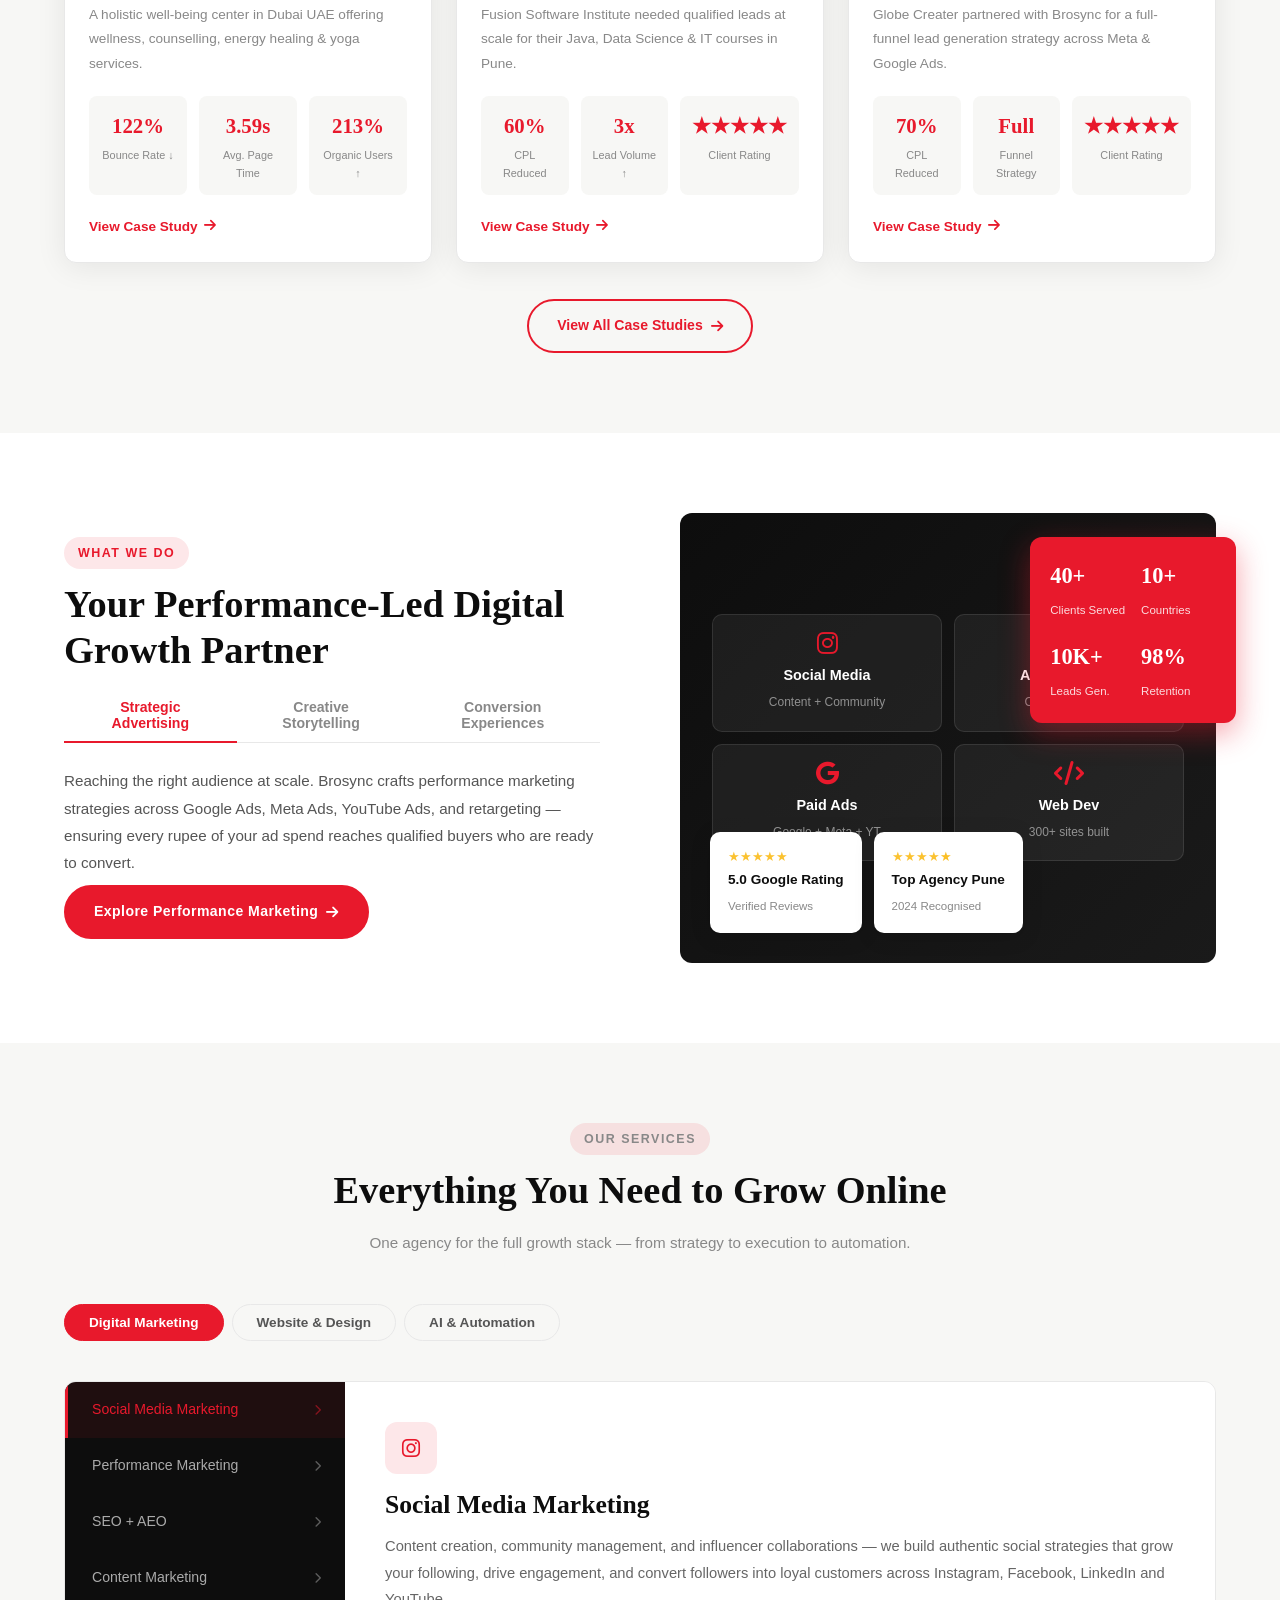
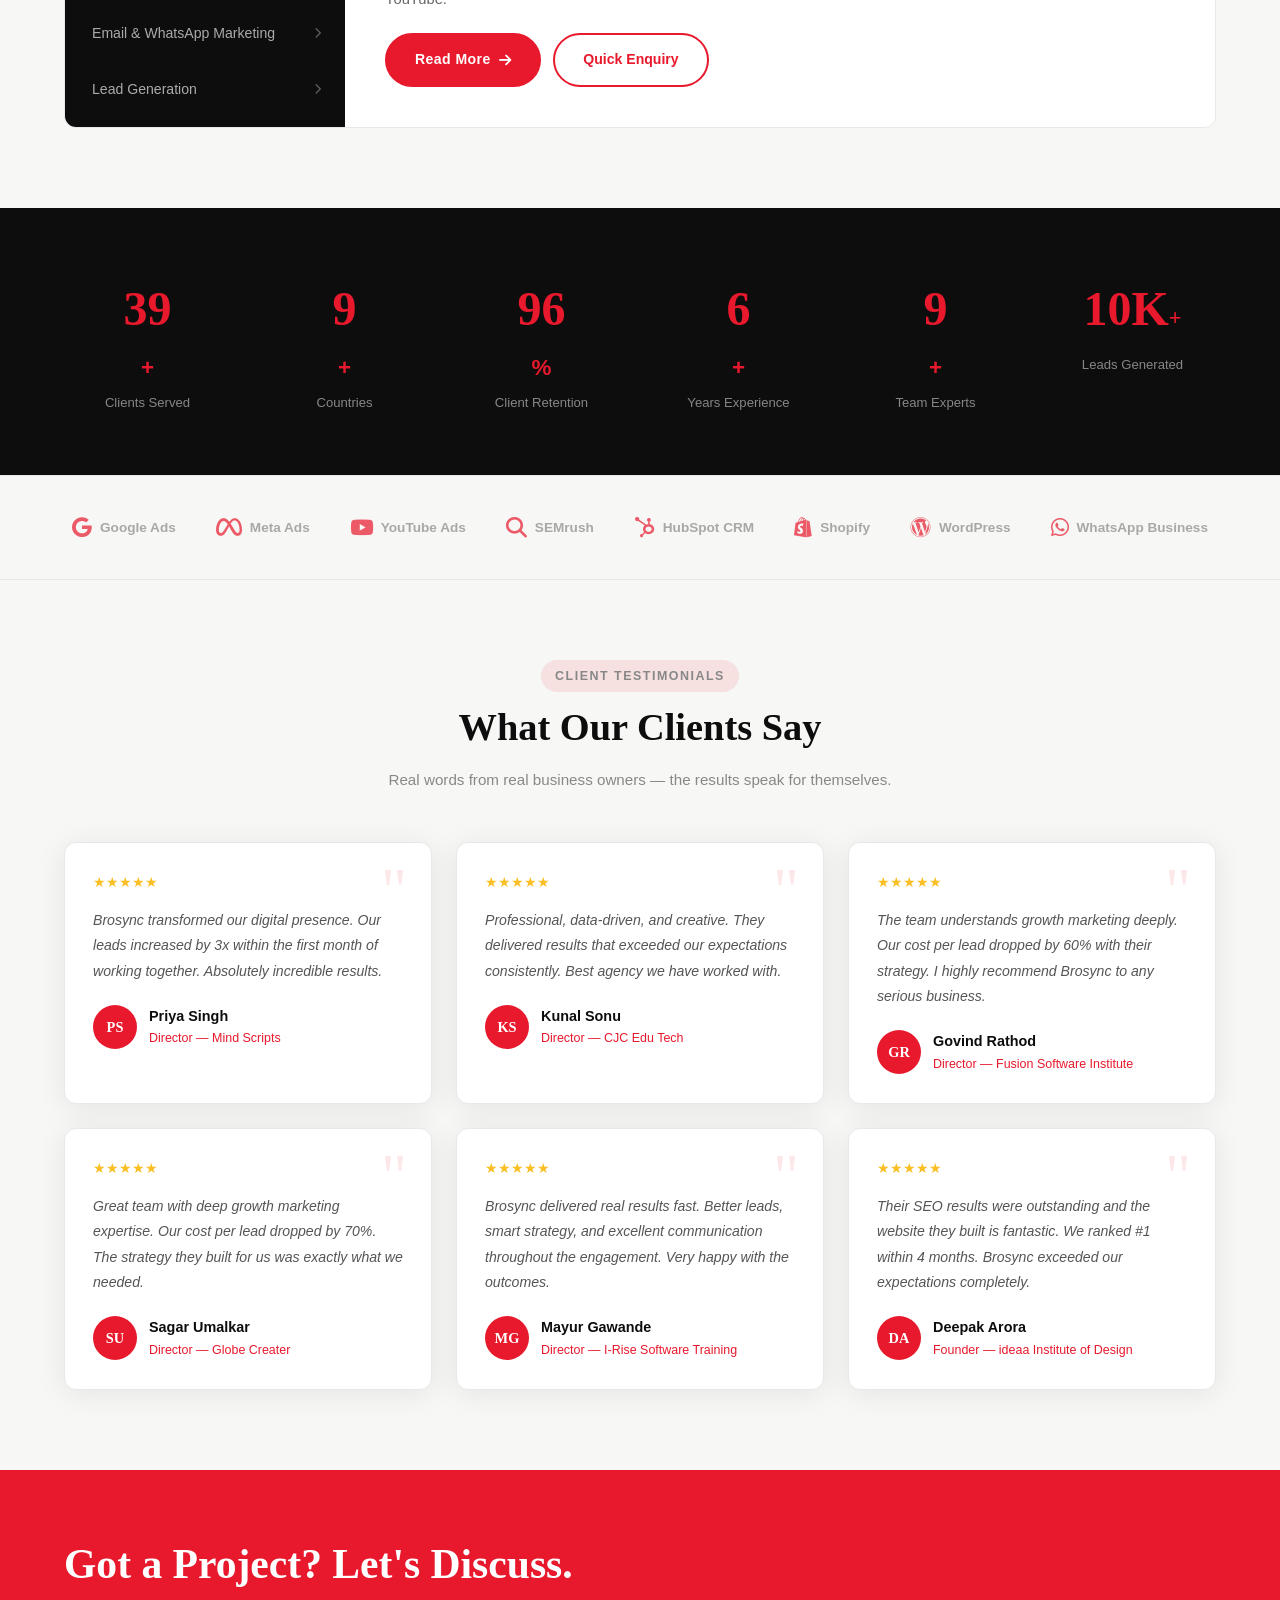
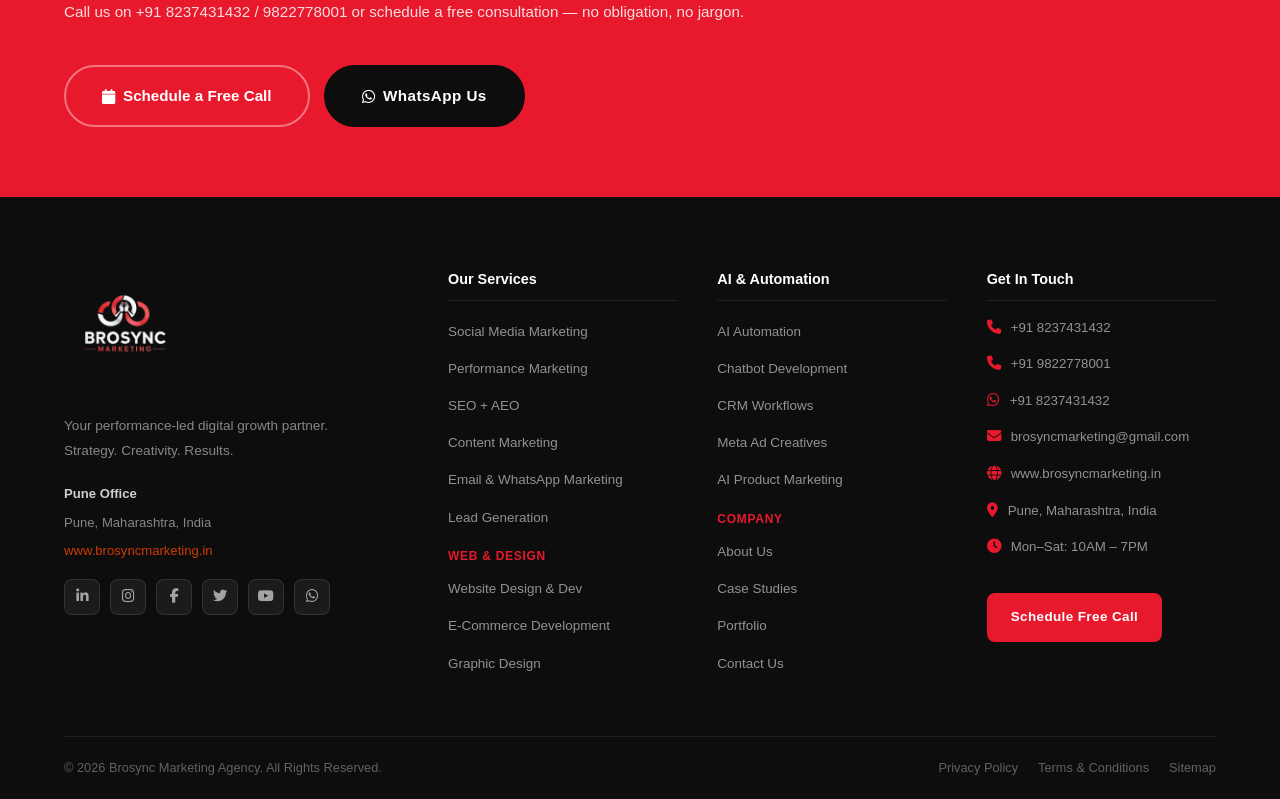
==== commit 3630bb05: "Change leads generated from 10M to 10K" ====
--- a/index.html
+++ b/index.html
@@ -418,7 +418,7 @@
         <div class="stat-item"><strong class="count" data-target="98">0</strong><span>%</span><p>Client Retention</p></div>
         <div class="stat-item"><strong class="count" data-target="7">0</strong><span>+</span><p>Years Experience</p></div>
         <div class="stat-item"><strong class="count" data-target="10">0</strong><span>+</span><p>Team Experts</p></div>
-        <div class="stat-item"><strong>10M<span>+</span></strong><p>Leads Generated</p></div>
+        <div class="stat-item"><strong>10K<span>+</span></strong><p>Leads Generated</p></div>
       </div>
     </div>
   </section>
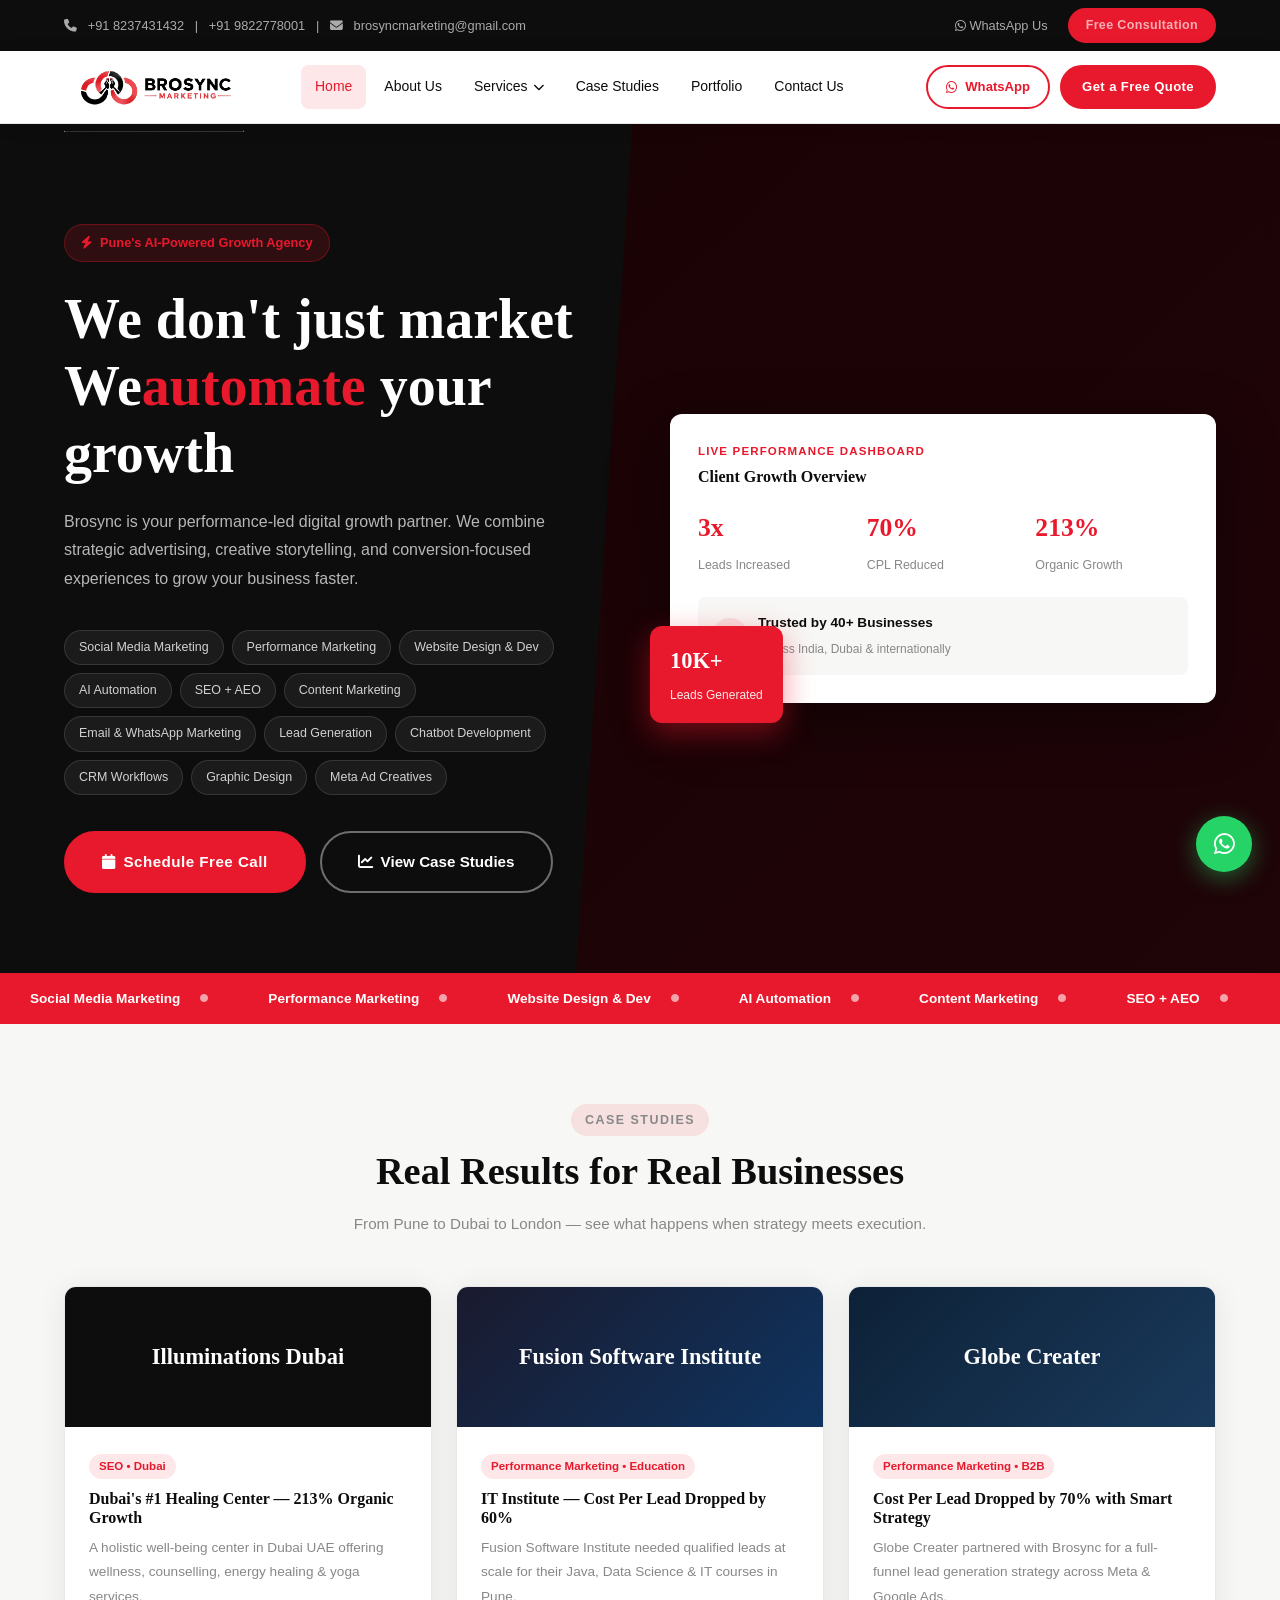
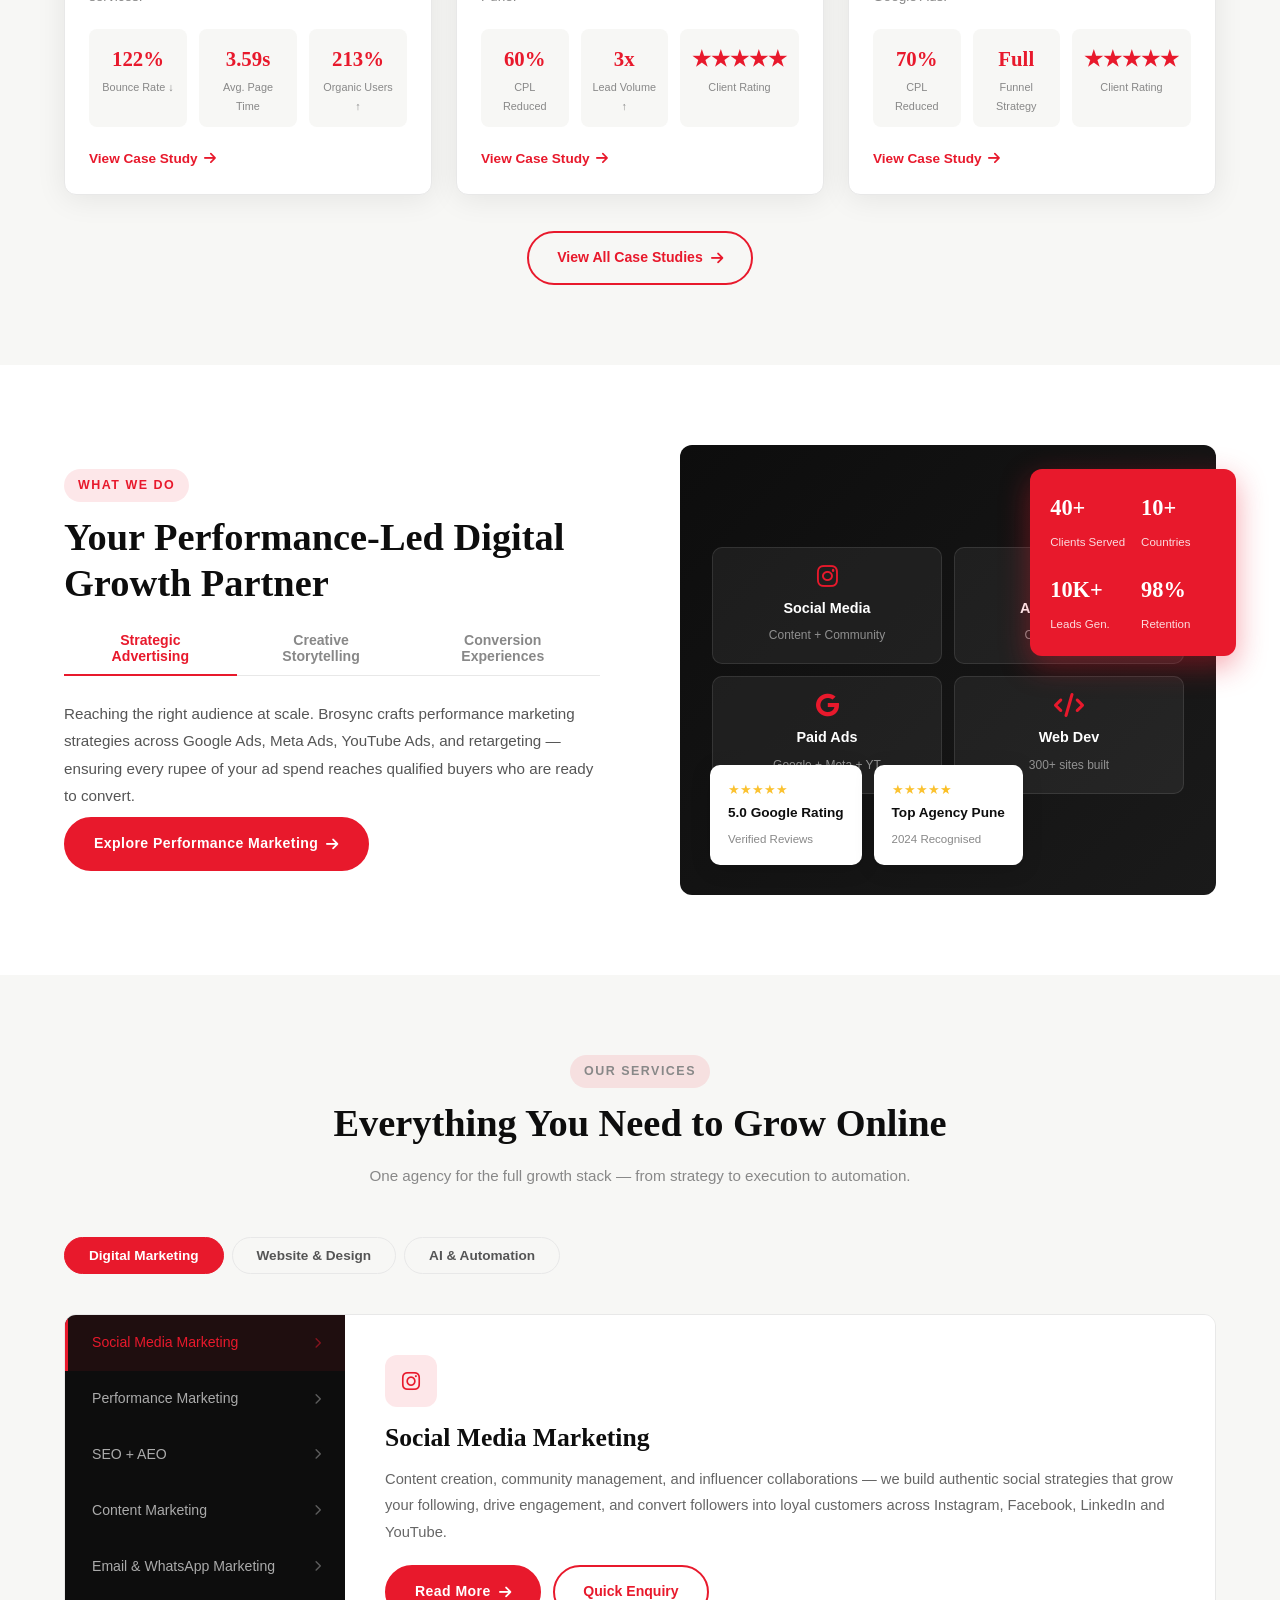
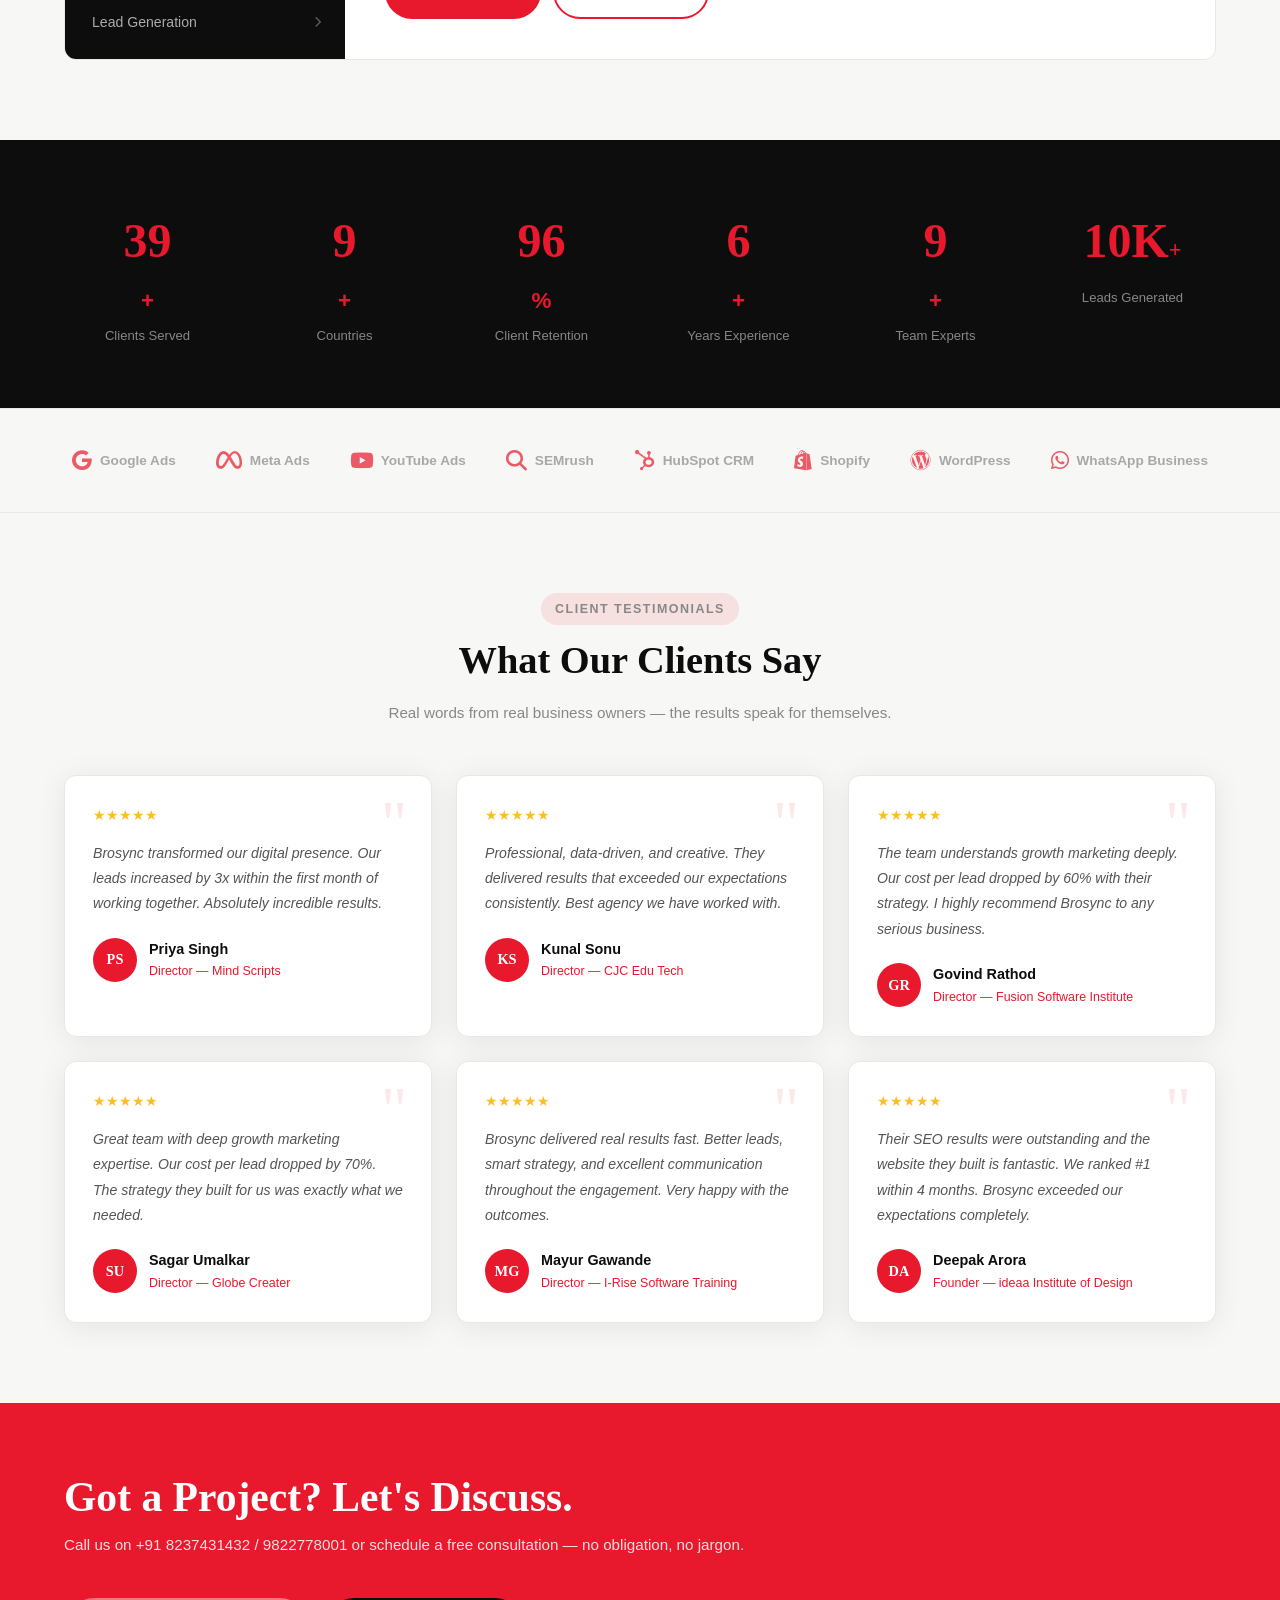
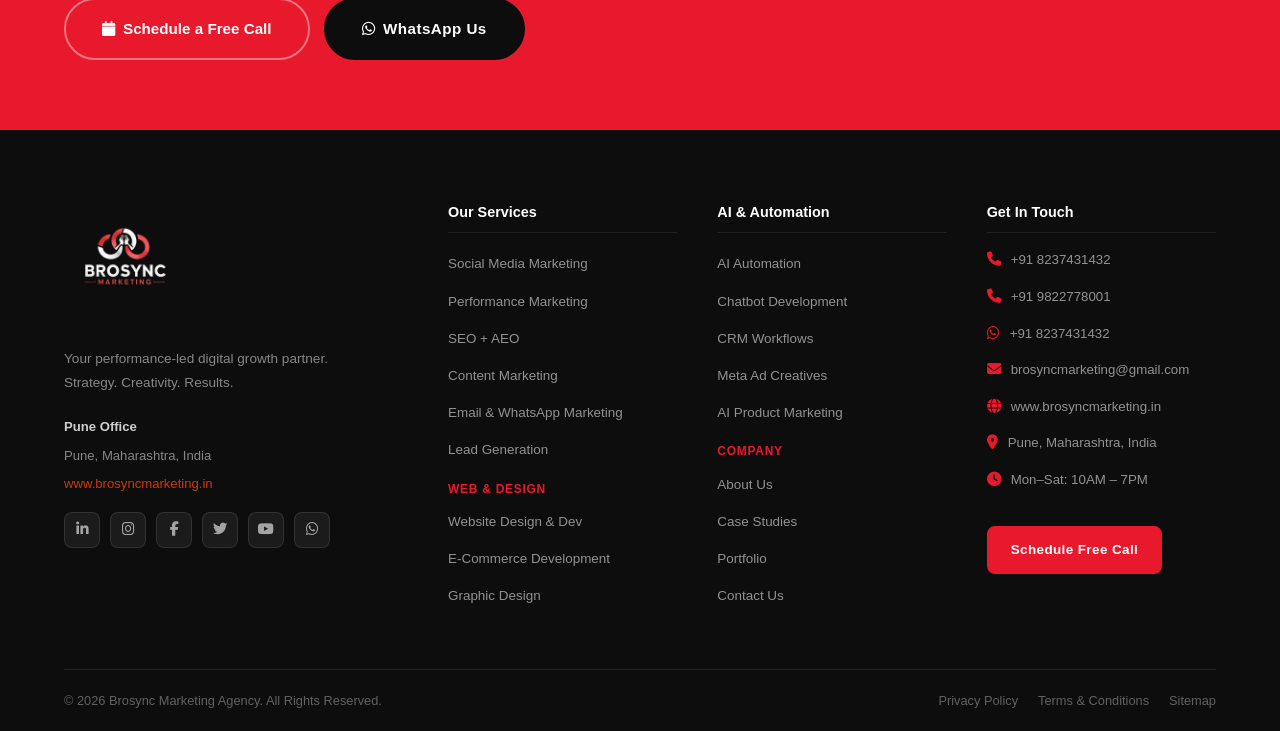
==== commit ee6006f4: "Update hero section content in index.html" ====
--- a/index.html
+++ b/index.html
@@ -19,8 +19,8 @@
     <div class="container">
       <div class="hero-grid">
         <div class="hero-content">
-          <div class="hero-tag"><i class="fa fa-bolt"></i> Performance-Led Digital Growth Partner — Pune</div>
-          <h1><em>Best Digital Marketing Agency</em> in Pune — Strategy. Creativity. Results.</h1>
+          <div class="hero-tag"><i class="fa fa-bolt"></i> Pune's AI-Powered Growth Agency </div>
+          <h1>We don't just market We<em>automate</em> your growth </h1>
           <p>Brosync is your performance-led digital growth partner. We combine strategic advertising, creative storytelling, and conversion-focused experiences to grow your business faster.</p>
           <div class="hero-services-scroll">
             <span class="hero-service-pill">Social Media Marketing</span>
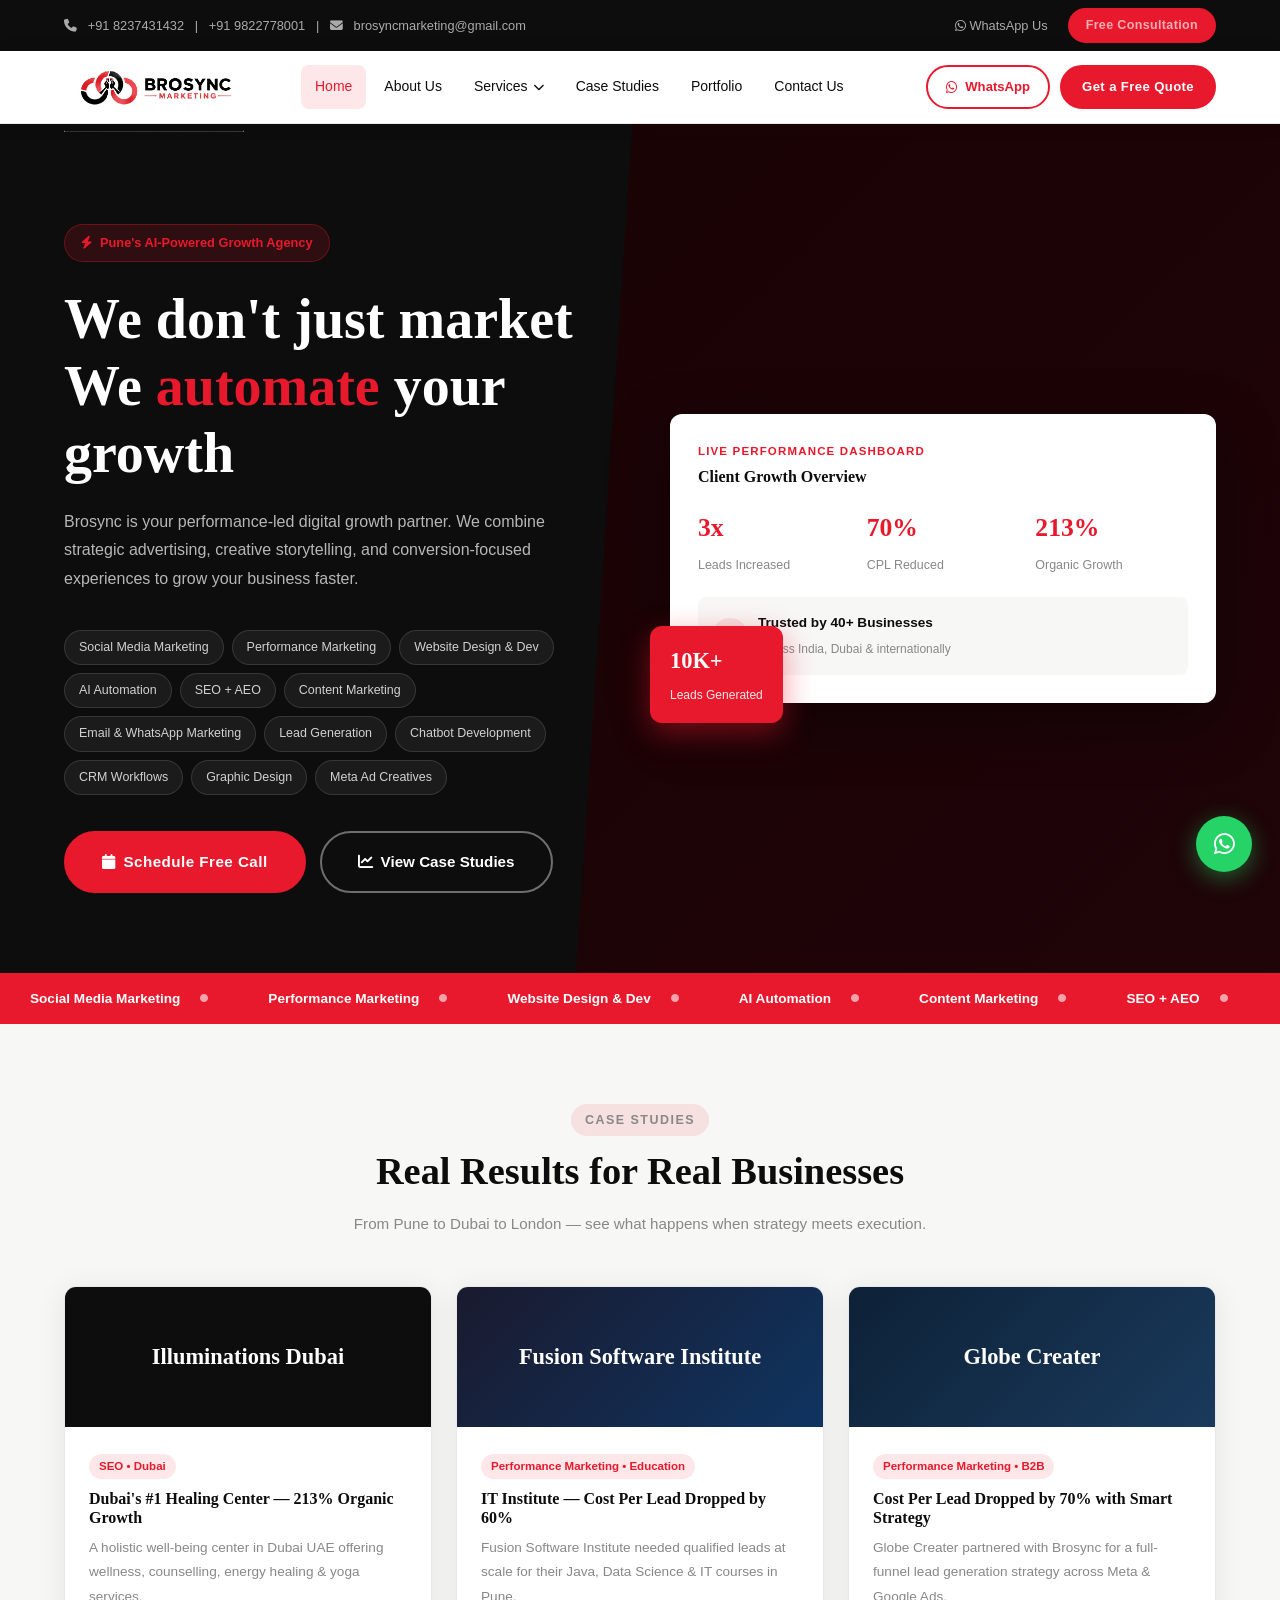
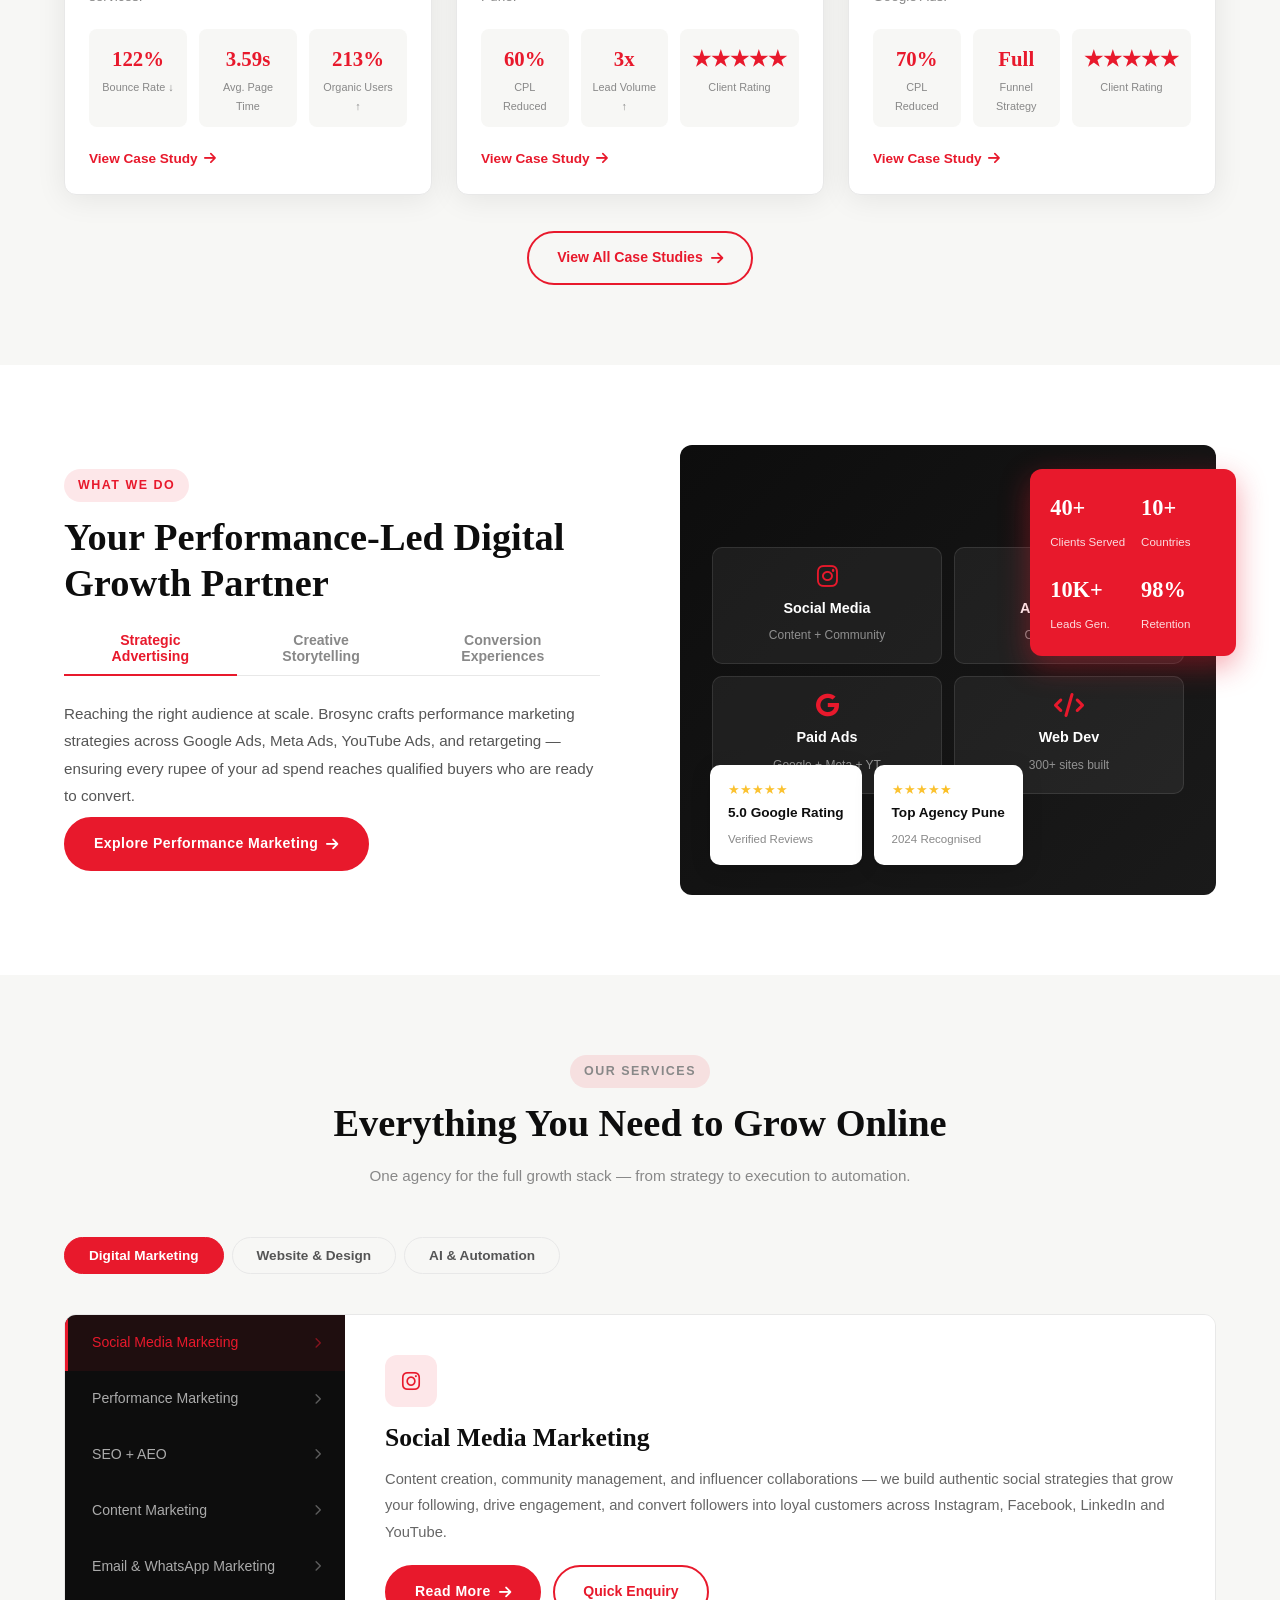
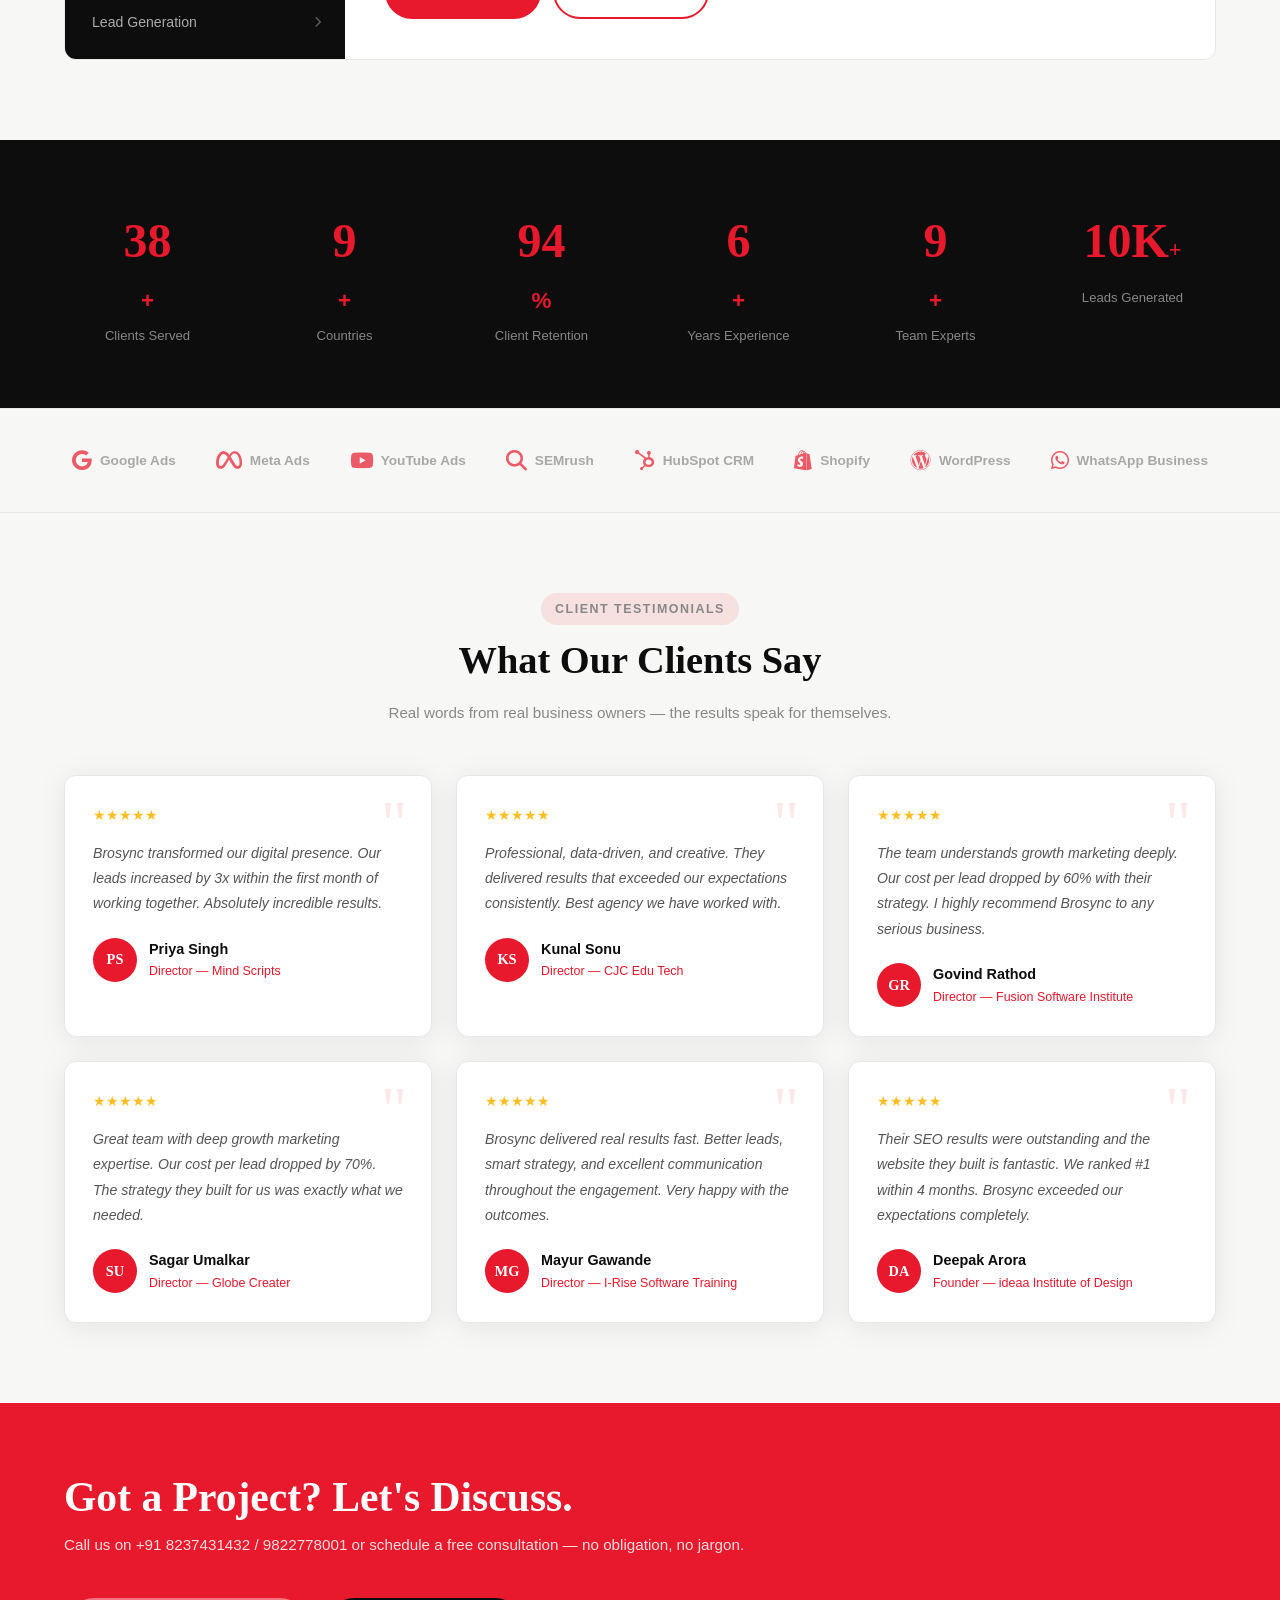
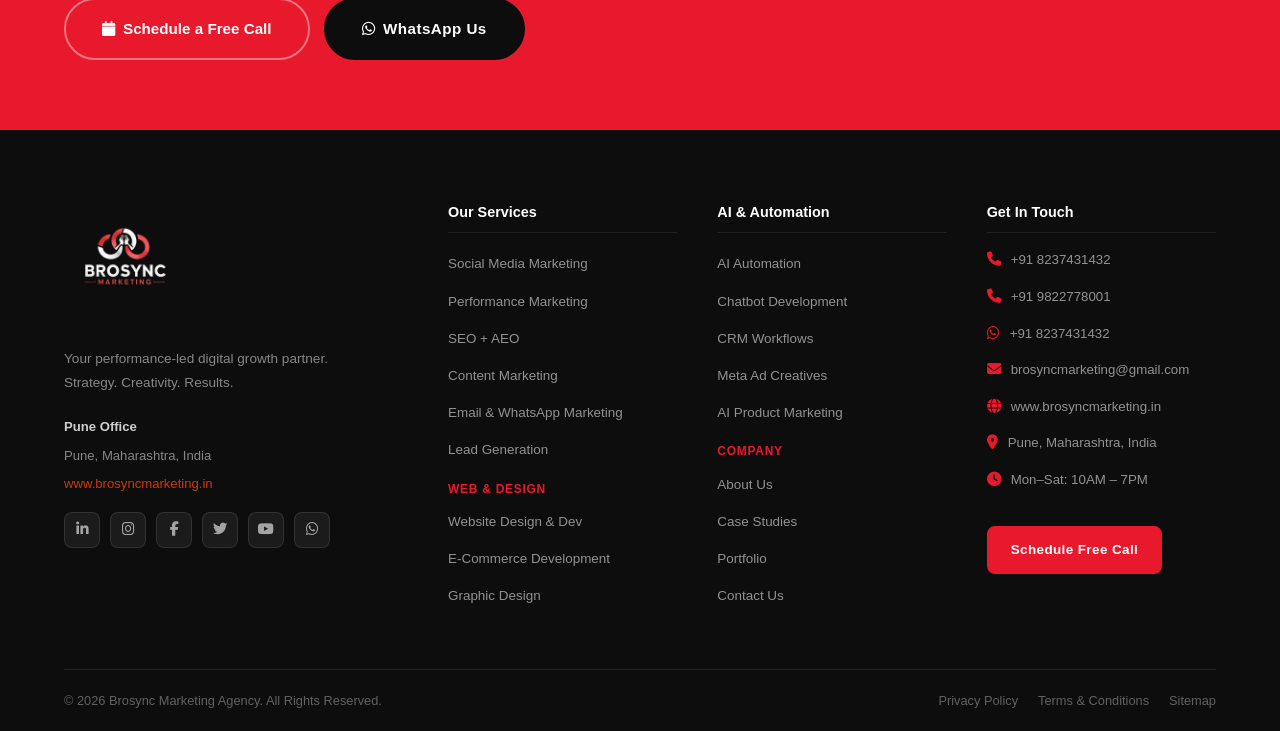
==== commit c8af6892: "Fix HTML formatting in hero section heading" ====
--- a/index.html
+++ b/index.html
@@ -20,7 +20,7 @@
       <div class="hero-grid">
         <div class="hero-content">
           <div class="hero-tag"><i class="fa fa-bolt"></i> Pune's AI-Powered Growth Agency </div>
-          <h1>We don't just market We<em>automate</em> your growth </h1>
+          <h1>We don't just market We <em>automate</em> your growth </h1>
           <p>Brosync is your performance-led digital growth partner. We combine strategic advertising, creative storytelling, and conversion-focused experiences to grow your business faster.</p>
           <div class="hero-services-scroll">
             <span class="hero-service-pill">Social Media Marketing</span>
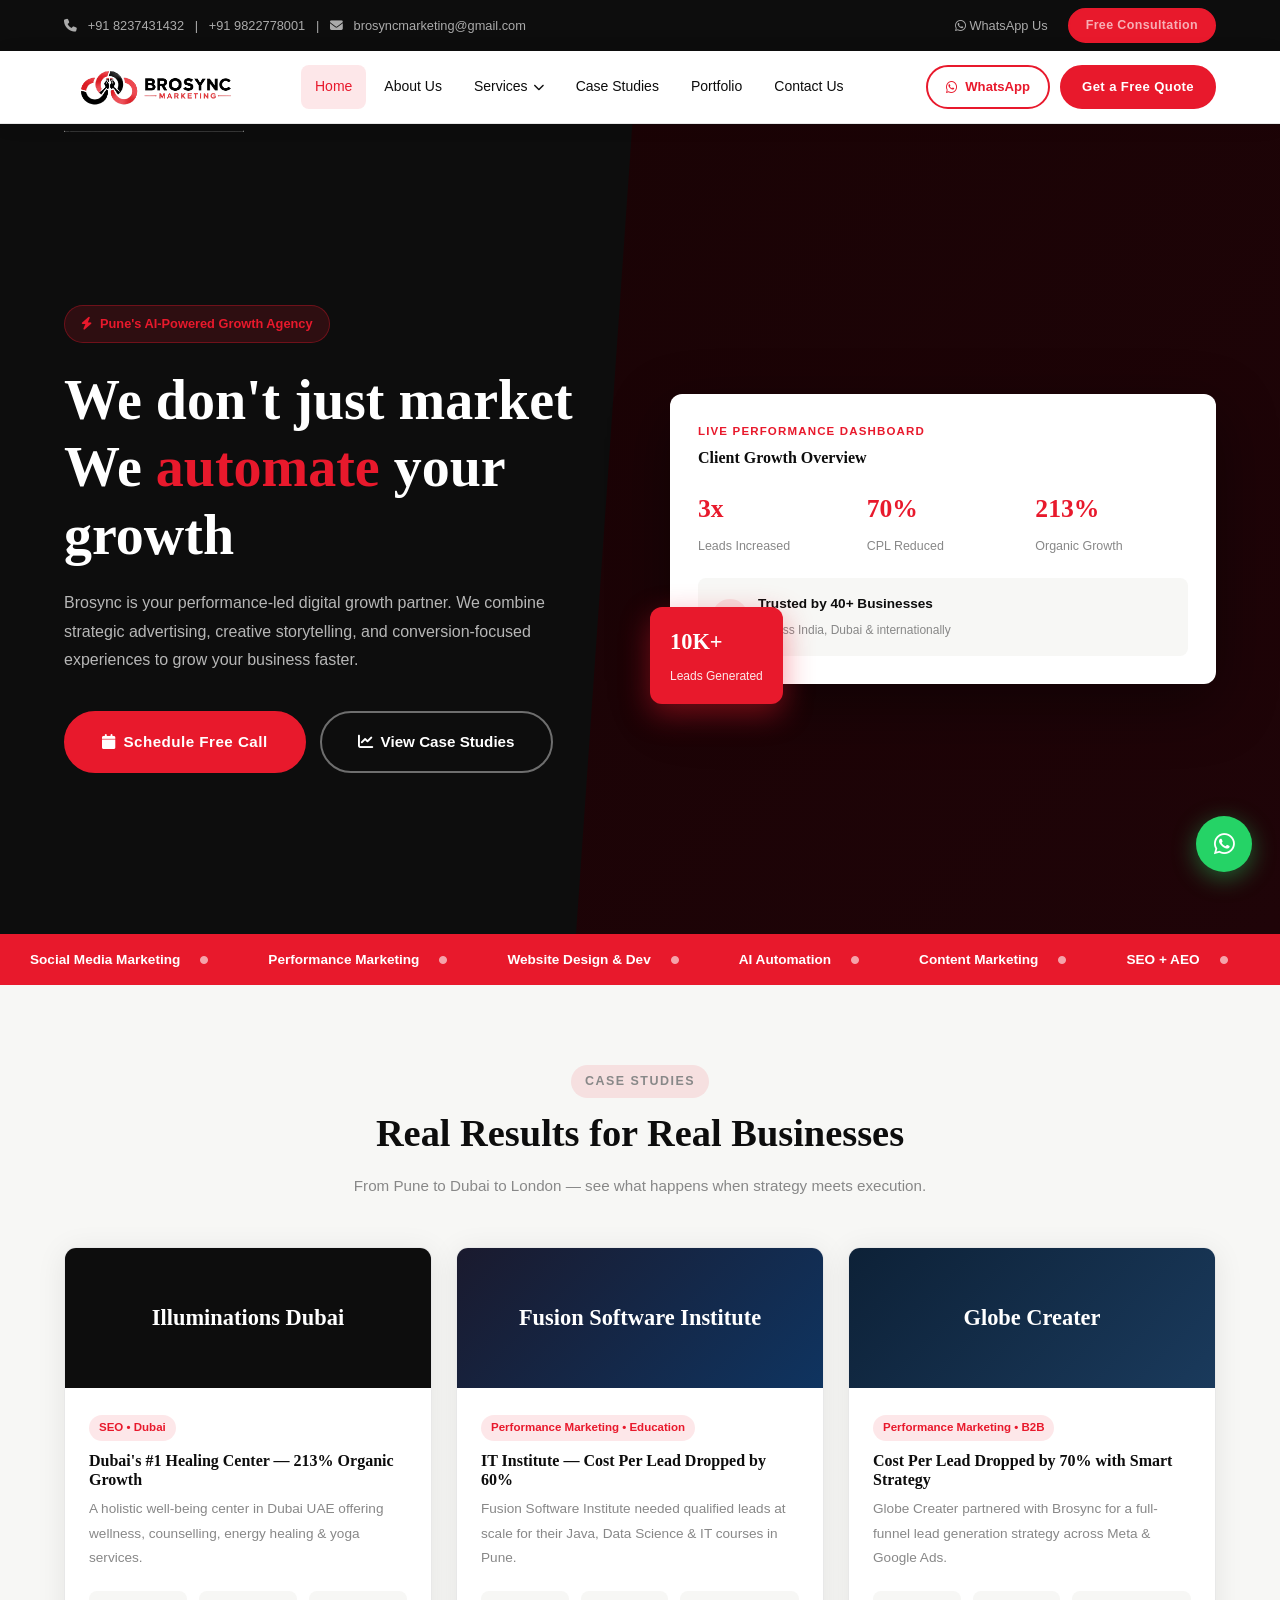
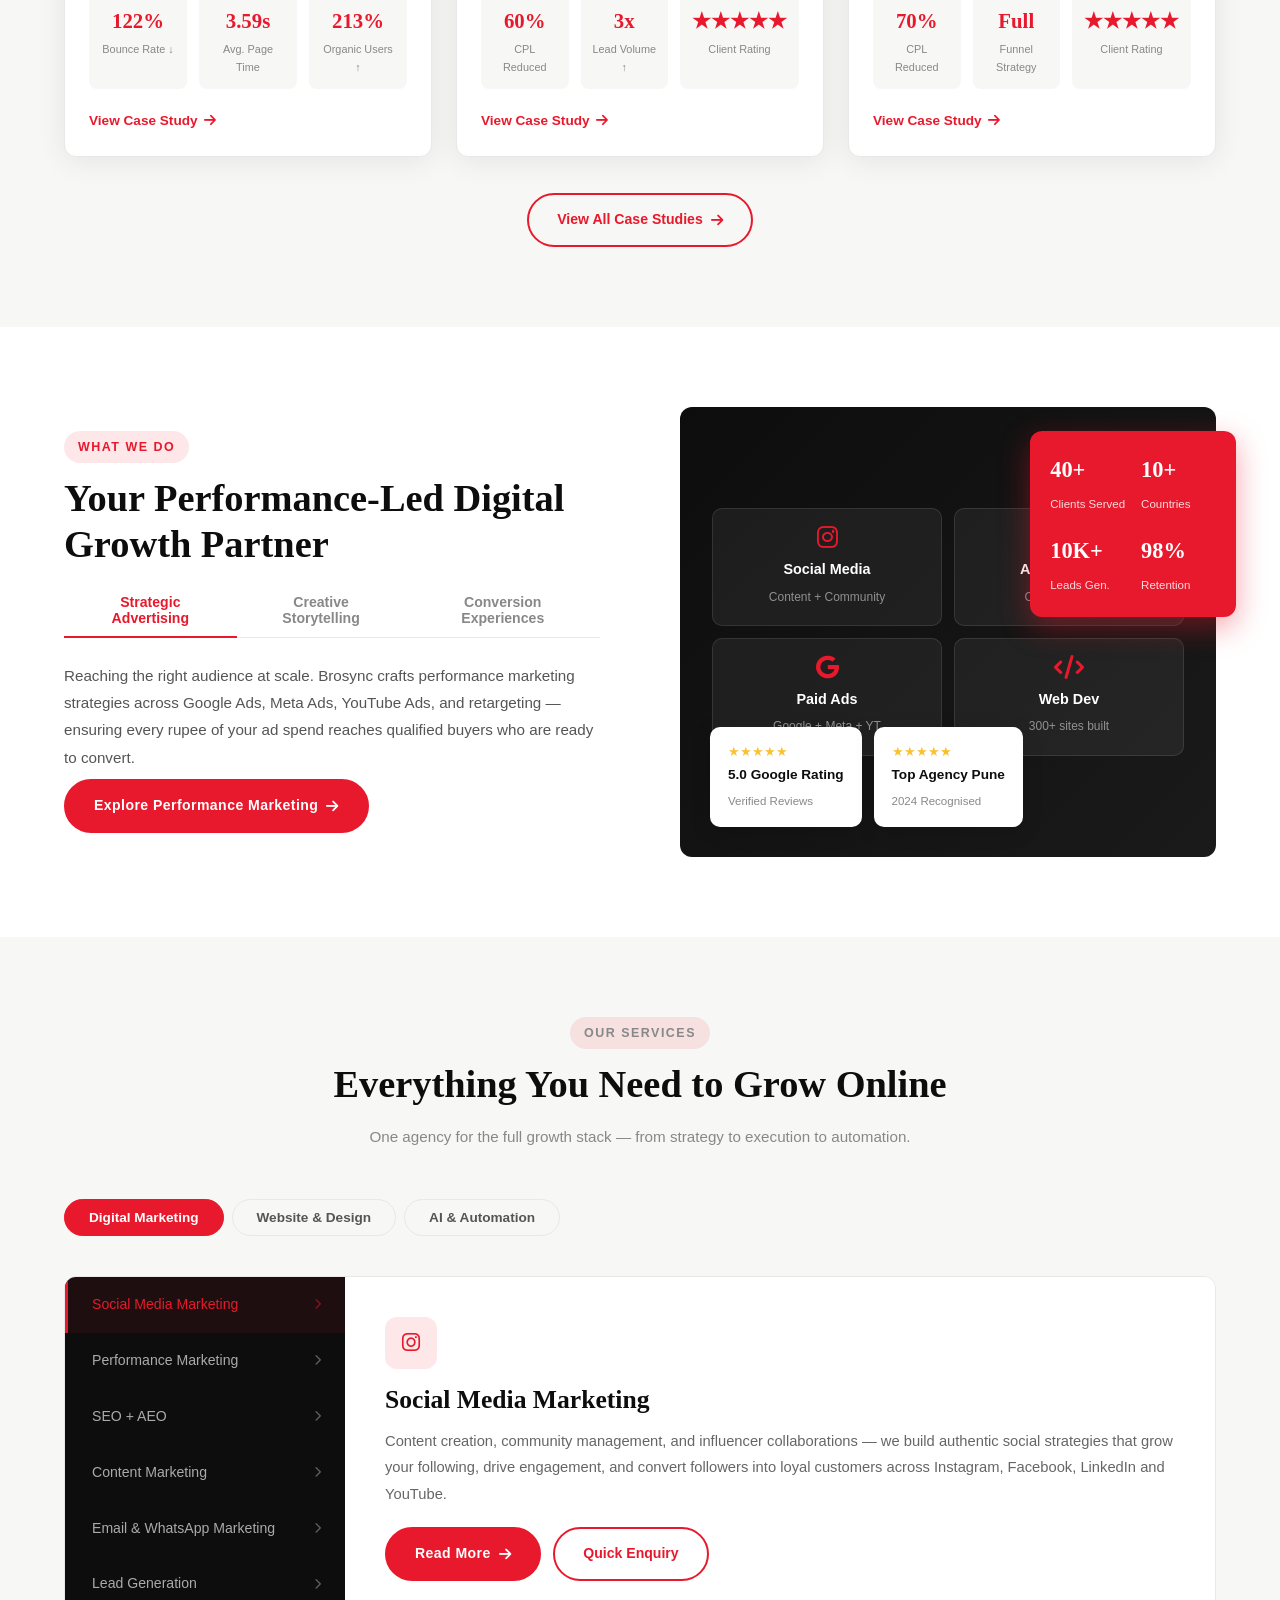
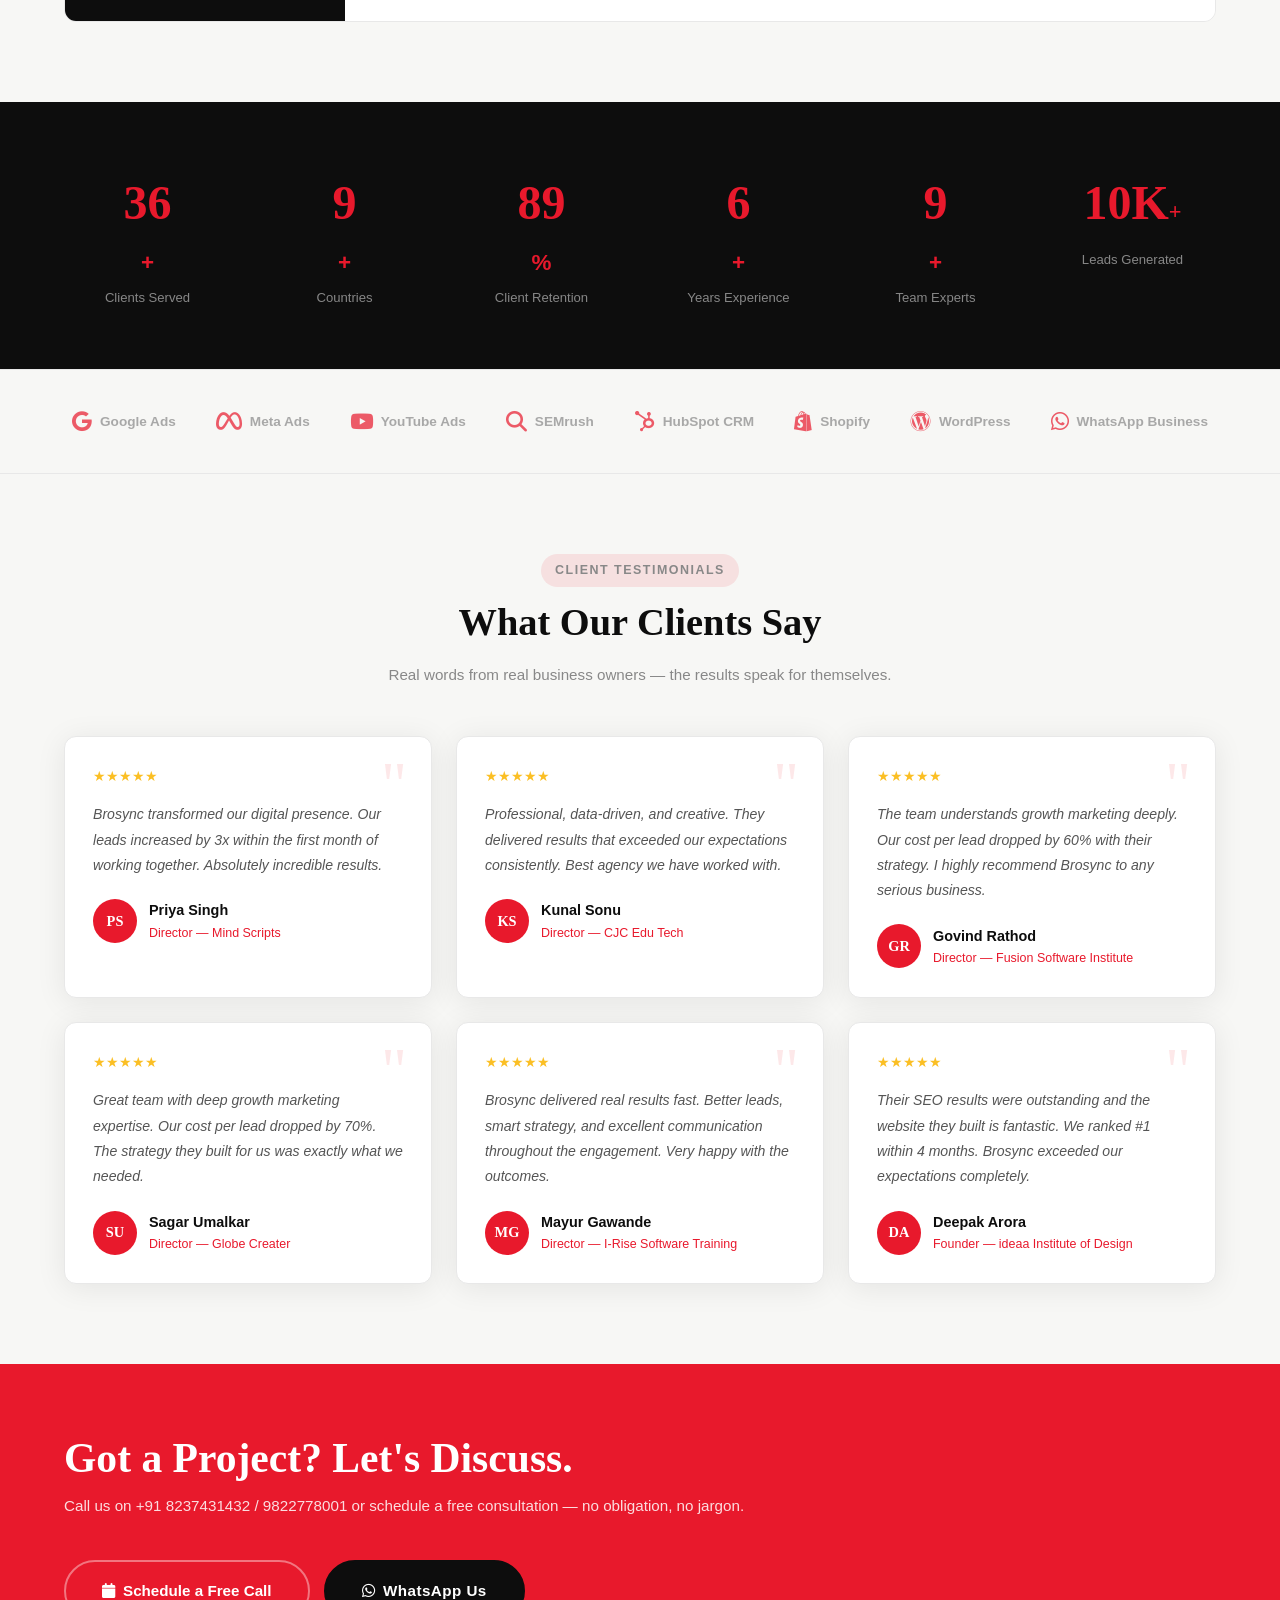
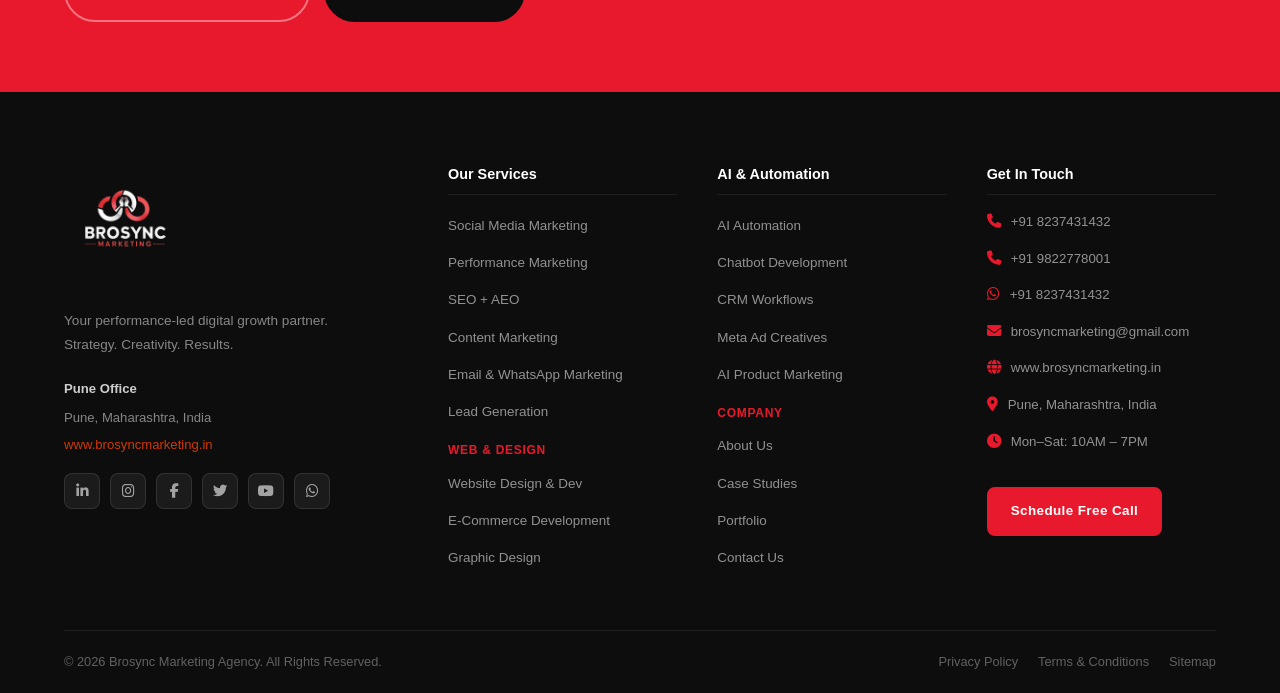
==== commit 508e2401: "Remove hero services scroll from index.html Removed the hero services scroll section from the homepa" ====
--- a/index.html
+++ b/index.html
@@ -22,20 +22,7 @@
           <div class="hero-tag"><i class="fa fa-bolt"></i> Pune's AI-Powered Growth Agency </div>
           <h1>We don't just market We <em>automate</em> your growth </h1>
           <p>Brosync is your performance-led digital growth partner. We combine strategic advertising, creative storytelling, and conversion-focused experiences to grow your business faster.</p>
-          <div class="hero-services-scroll">
-            <span class="hero-service-pill">Social Media Marketing</span>
-            <span class="hero-service-pill">Performance Marketing</span>
-            <span class="hero-service-pill">Website Design & Dev</span>
-            <span class="hero-service-pill">AI Automation</span>
-            <span class="hero-service-pill">SEO + AEO</span>
-            <span class="hero-service-pill">Content Marketing</span>
-            <span class="hero-service-pill">Email & WhatsApp Marketing</span>
-            <span class="hero-service-pill">Lead Generation</span>
-            <span class="hero-service-pill">Chatbot Development</span>
-            <span class="hero-service-pill">CRM Workflows</span>
-            <span class="hero-service-pill">Graphic Design</span>
-            <span class="hero-service-pill">Meta Ad Creatives</span>
-          </div>
+          
           <div class="hero-actions">
             <a href="contact.html" class="btn-primary btn-lg"><i class="fa fa-calendar"></i> Schedule Free Call</a>
             <a href="case-studies.html" class="btn-outline-white btn-lg"><i class="fa fa-chart-line"></i> View Case Studies</a>
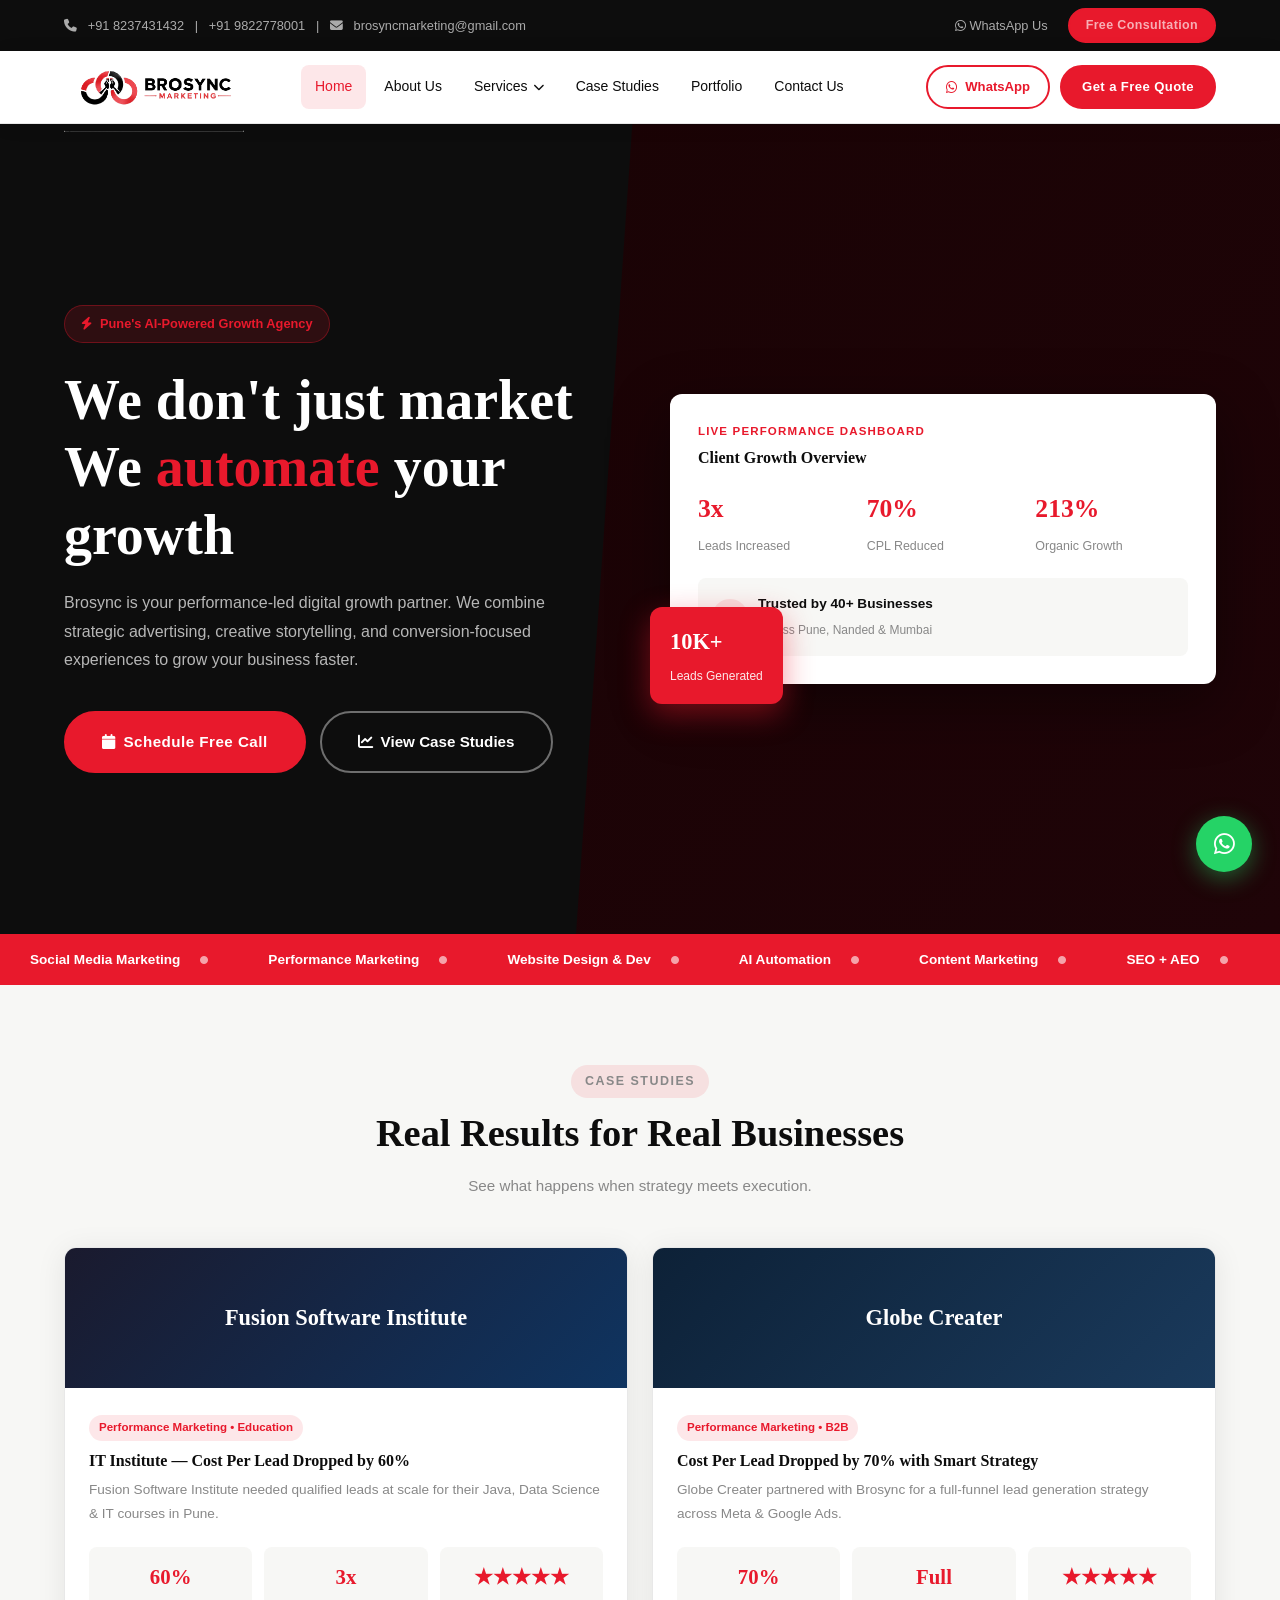
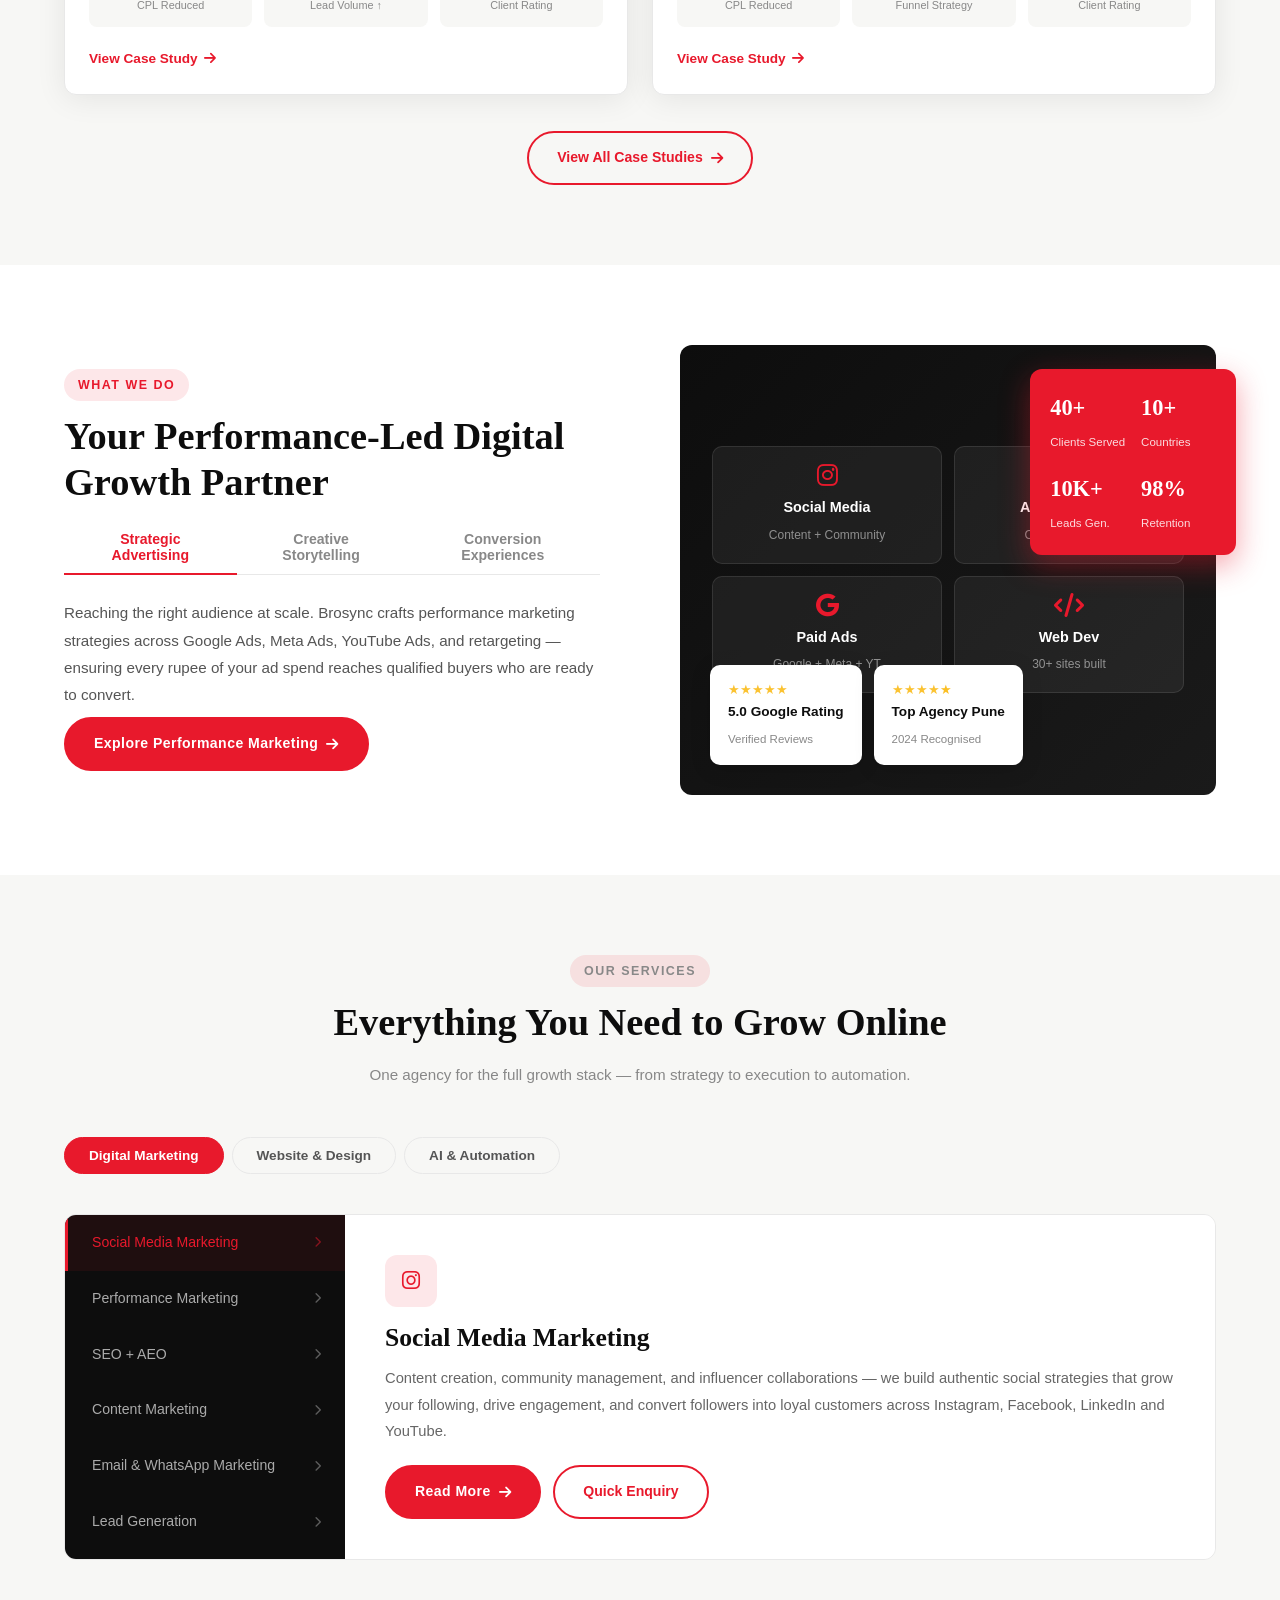
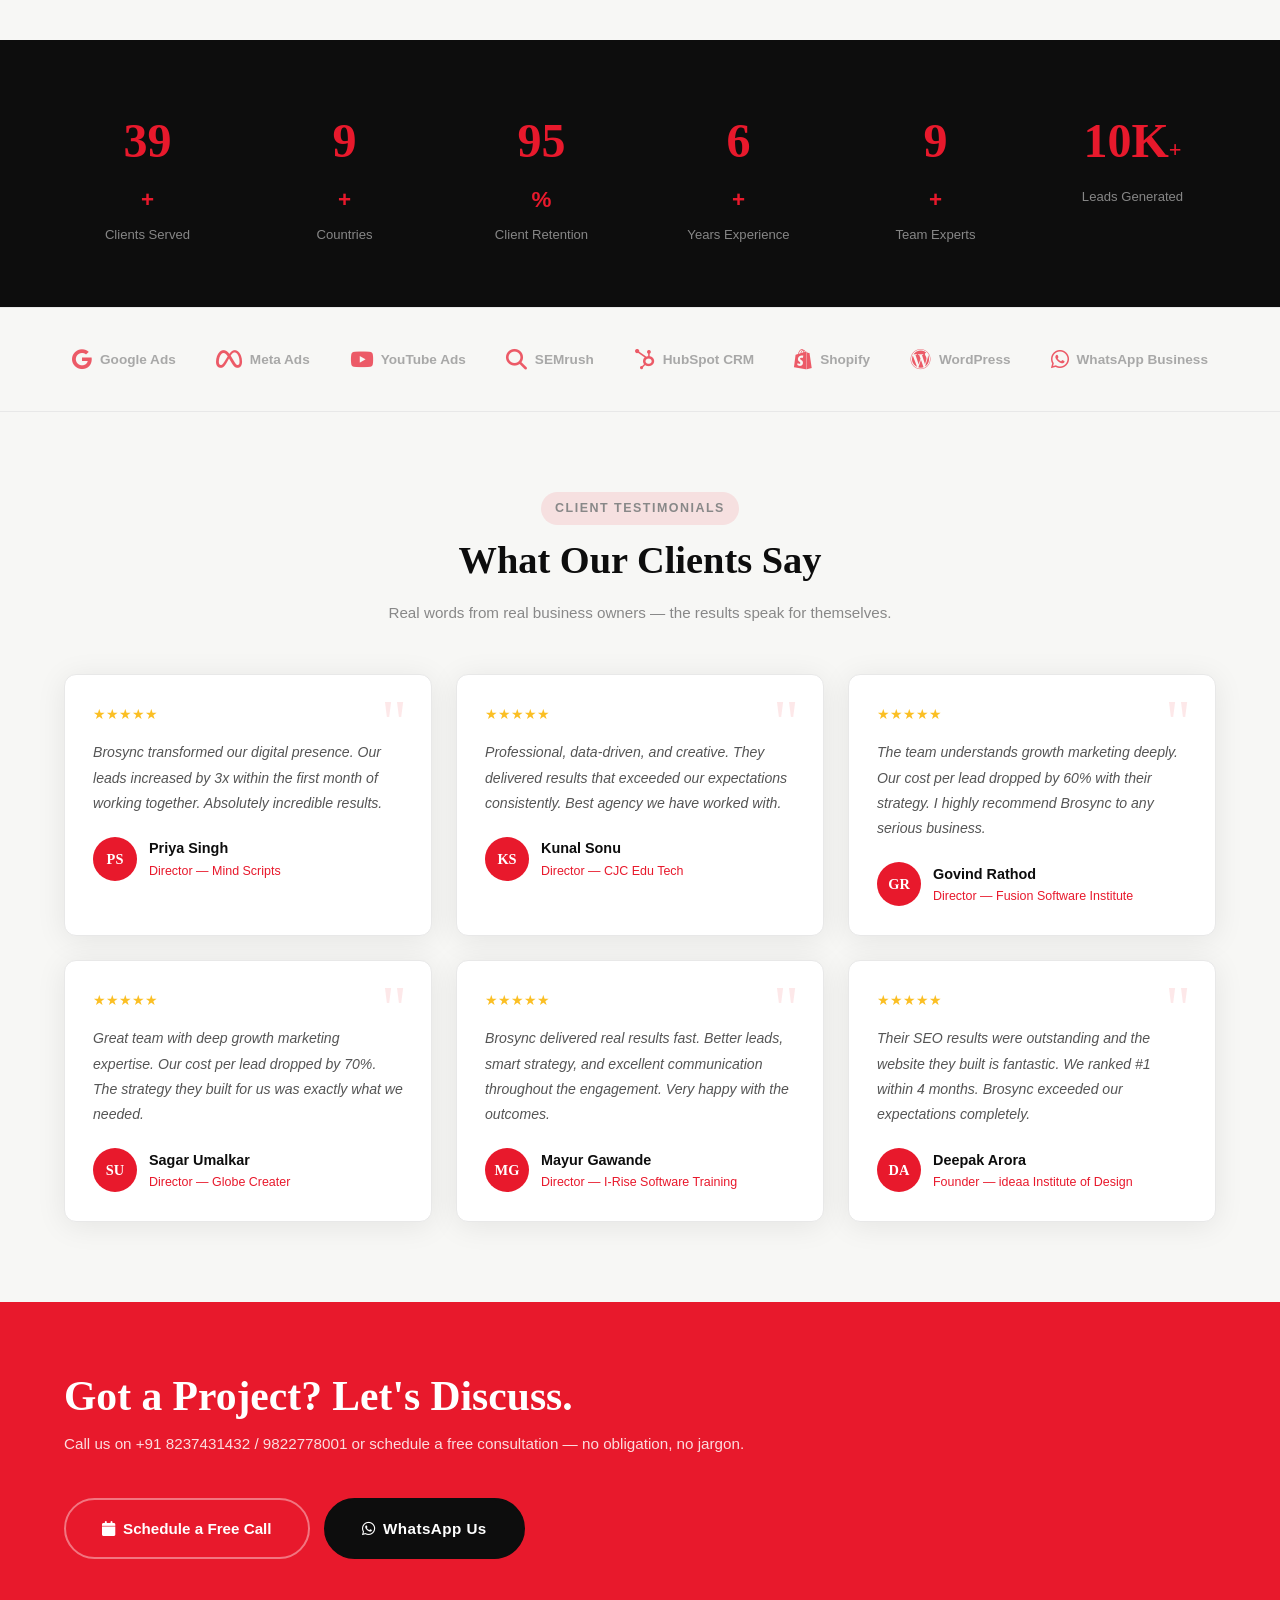
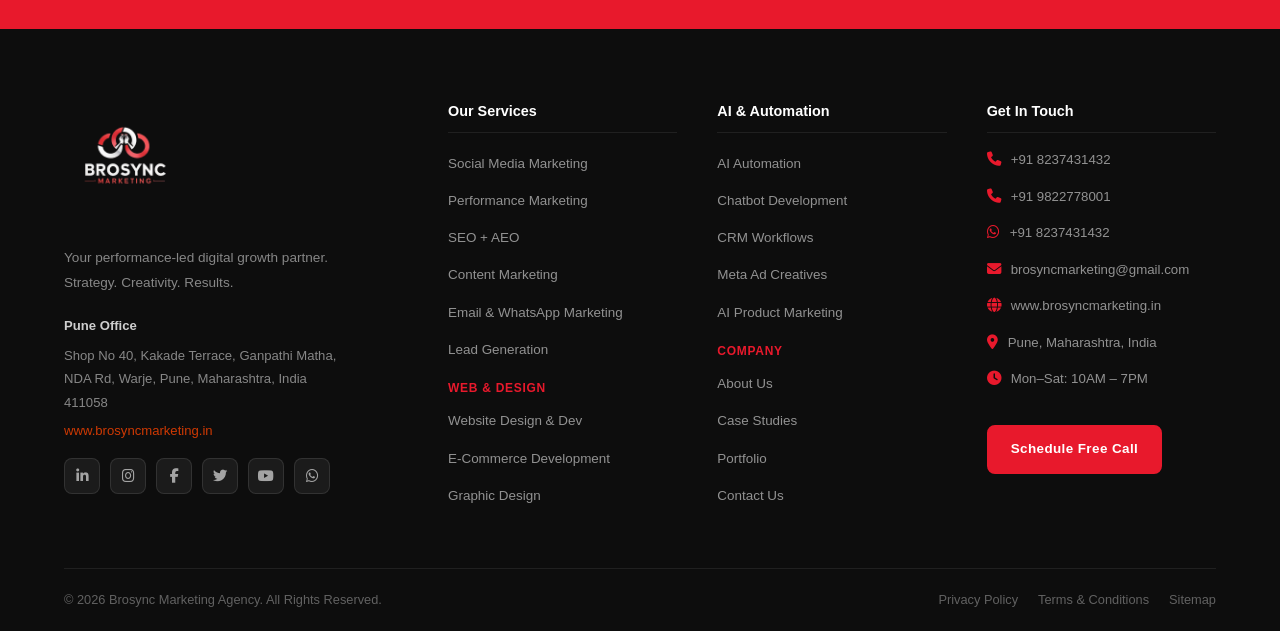
==== commit e2957097: "Update business locations and case study details" ====
--- a/index.html
+++ b/index.html
@@ -50,7 +50,7 @@
               <div style="width:36px;height:36px;border-radius:50%;background:var(--orange-light);display:flex;align-items:center;justify-content:center;color:var(--orange);flex-shrink:0;"><i class="fa fa-check"></i></div>
               <div>
                 <strong style="font-size:0.85rem;color:var(--dark);display:block;">Trusted by 40+ Businesses</strong>
-                <span style="font-size:0.75rem;color:var(--gray);">Across India, Dubai & internationally</span>
+                <span style="font-size:0.75rem;color:var(--gray);">Across Pune, Nanded & Mumbai</span>
               </div>
             </div>
           </div>
@@ -87,23 +87,9 @@
       <div class="section-header fade-in">
         <p class="section-label">Case Studies</p>
         <h2 class="section-title">Real Results for Real Businesses</h2>
-        <p>From Pune to Dubai to London — see what happens when strategy meets execution.</p>
+        <p>See what happens when strategy meets execution.</p>
       </div>
       <div class="cs-grid">
-        <div class="cs-card fade-in">
-          <div class="cs-logo"><div class="cs-logo-text">Illuminations Dubai</div></div>
-          <div class="cs-body">
-            <div class="cs-tag">SEO • Dubai</div>
-            <h4>Dubai's #1 Healing Center — 213% Organic Growth</h4>
-            <p>A holistic well-being center in Dubai UAE offering wellness, counselling, energy healing & yoga services.</p>
-            <div class="cs-metrics">
-              <div class="cs-metric"><strong>122%</strong><span>Bounce Rate ↓</span></div>
-              <div class="cs-metric"><strong>3.59s</strong><span>Avg. Page Time</span></div>
-              <div class="cs-metric"><strong>213%</strong><span>Organic Users ↑</span></div>
-            </div>
-            <a href="case-studies.html" class="cs-link">View Case Study <i class="fa fa-arrow-right"></i></a>
-          </div>
-        </div>
         <div class="cs-card fade-in">
           <div class="cs-logo" style="background:linear-gradient(135deg,#1a1a2e,#0f3460);"><div class="cs-logo-text">Fusion Software Institute</div></div>
           <div class="cs-body">
@@ -188,7 +174,7 @@
                 <div style="background:rgba(255,255,255,0.06);border:1px solid rgba(255,255,255,0.1);border-radius:10px;padding:16px;text-align:center;">
                   <i class="fa fa-code" style="color:var(--orange);font-size:1.5rem;margin-bottom:8px;display:block;"></i>
                   <strong style="color:white;font-size:0.9rem;display:block;">Web Dev</strong>
-                  <span style="color:rgba(255,255,255,0.5);font-size:0.75rem;">300+ sites built</span>
+                  <span style="color:rgba(255,255,255,0.5);font-size:0.75rem;">30+ sites built</span>
                 </div>
               </div>
             </div>
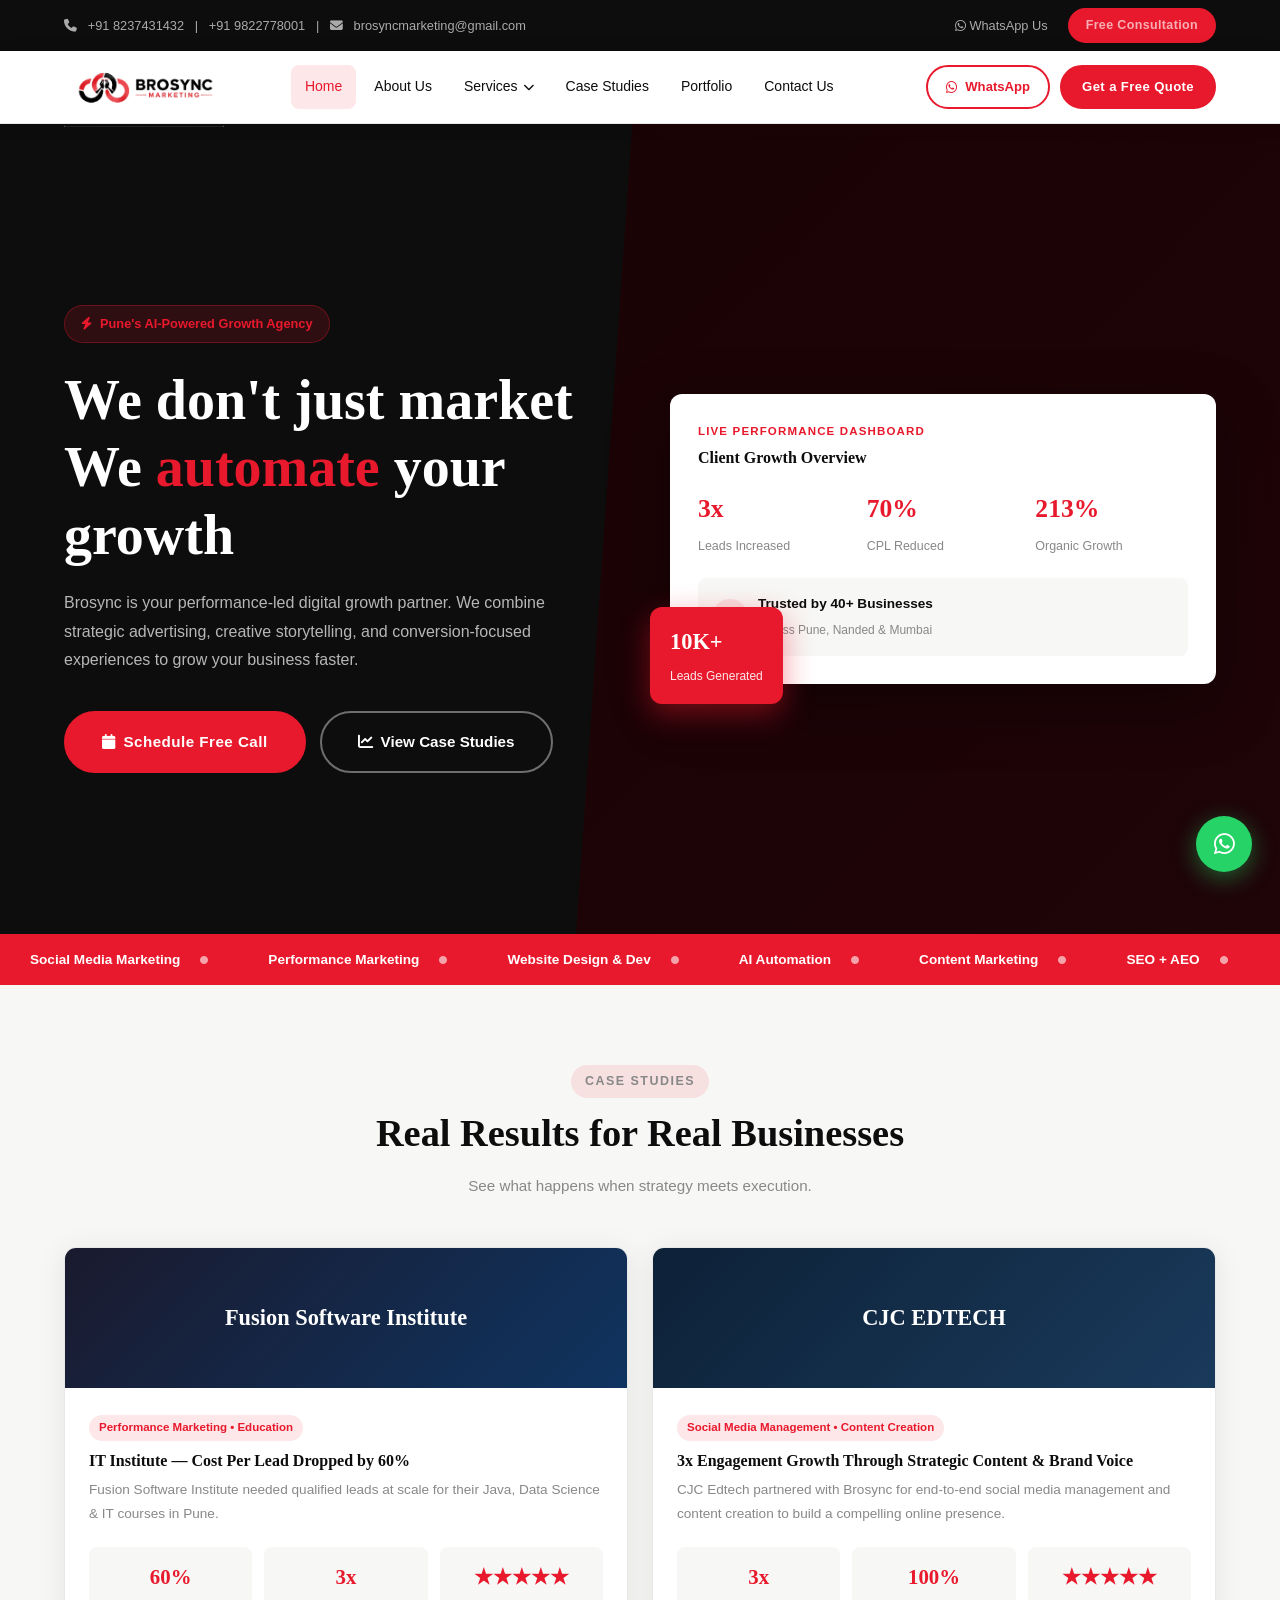
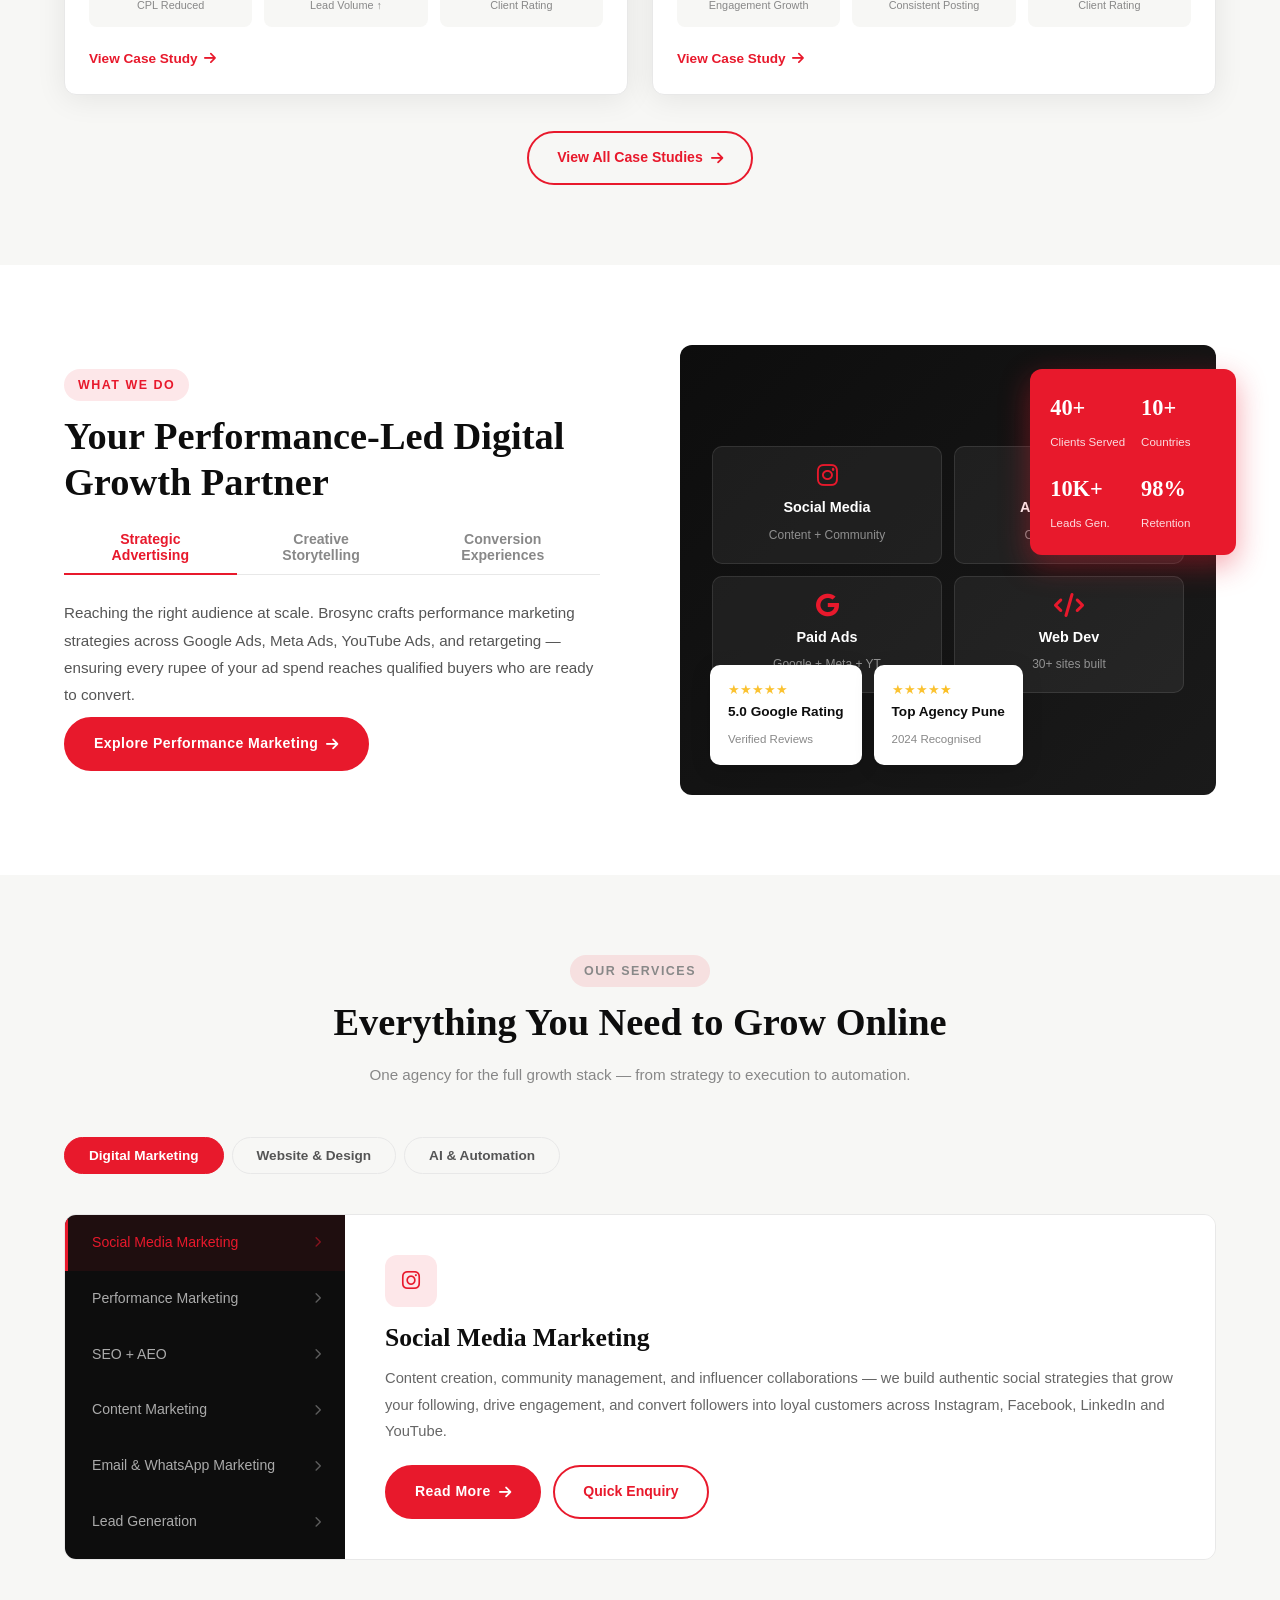
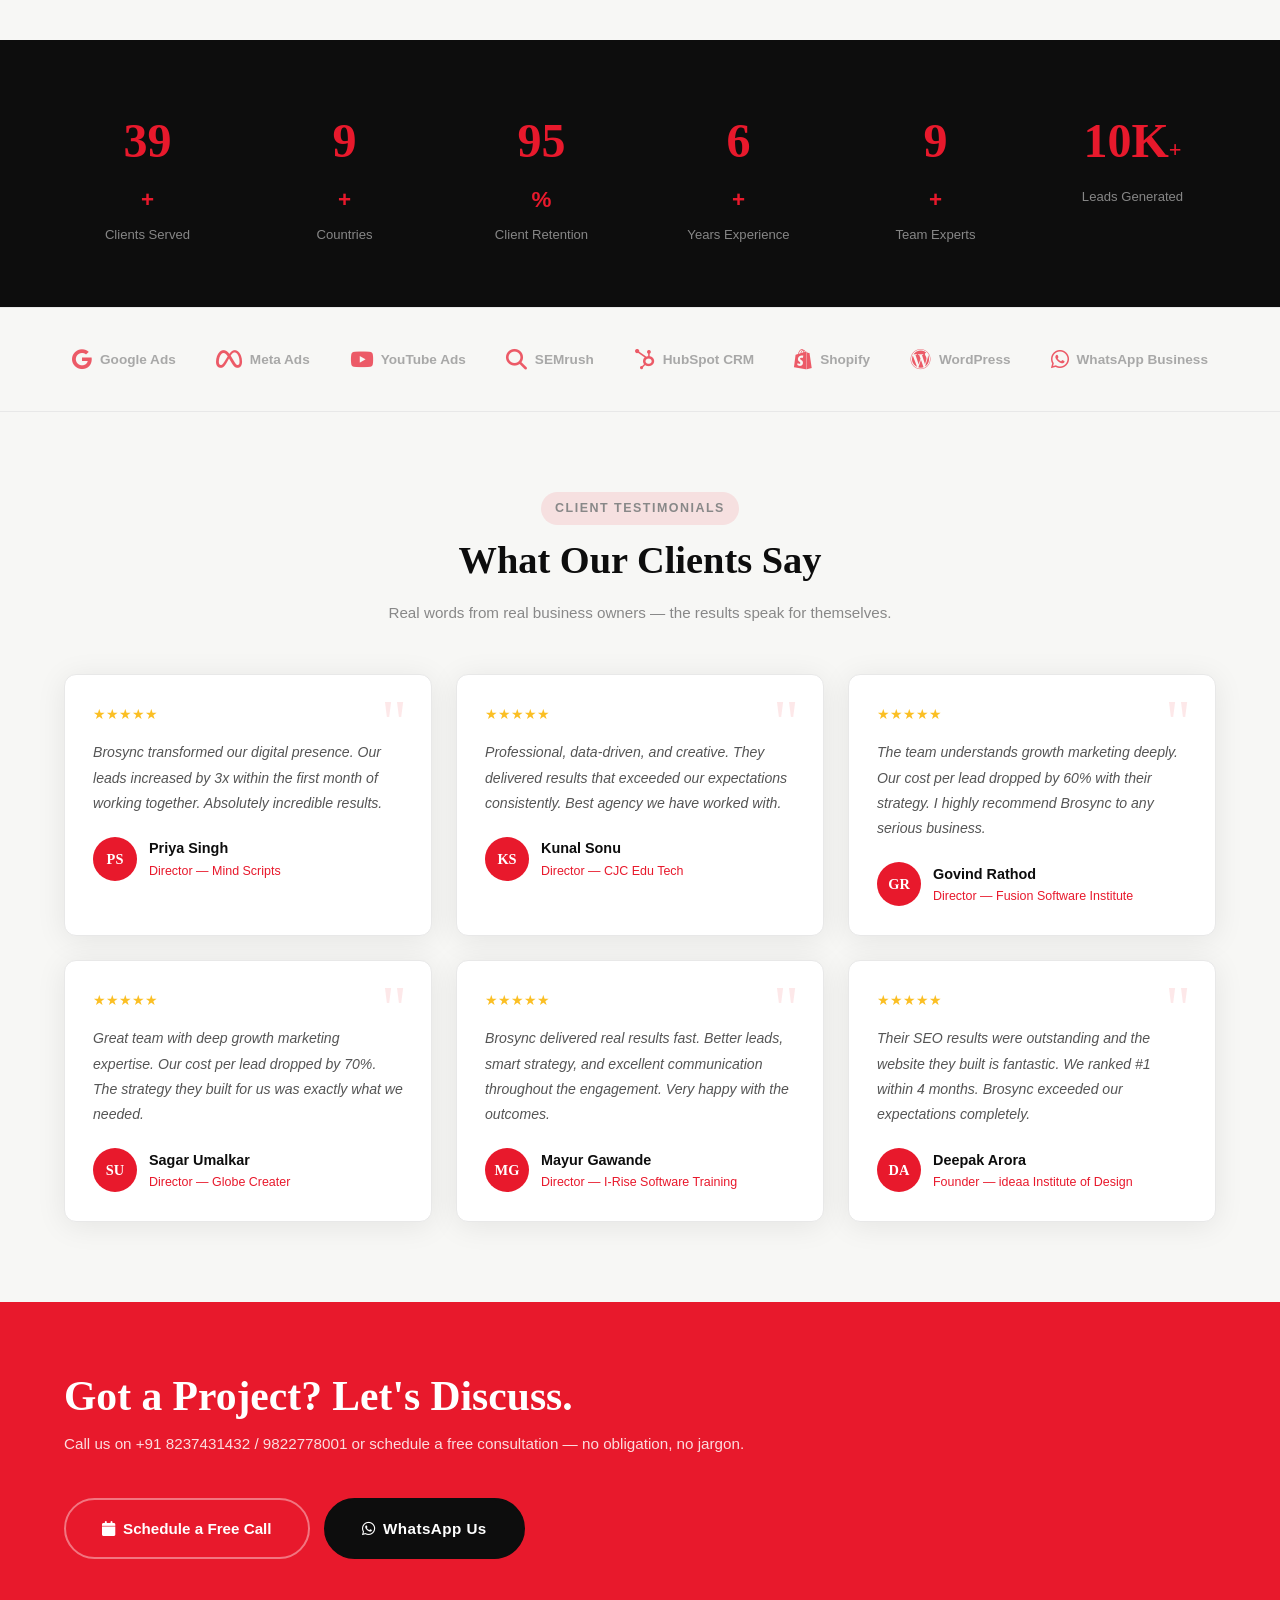
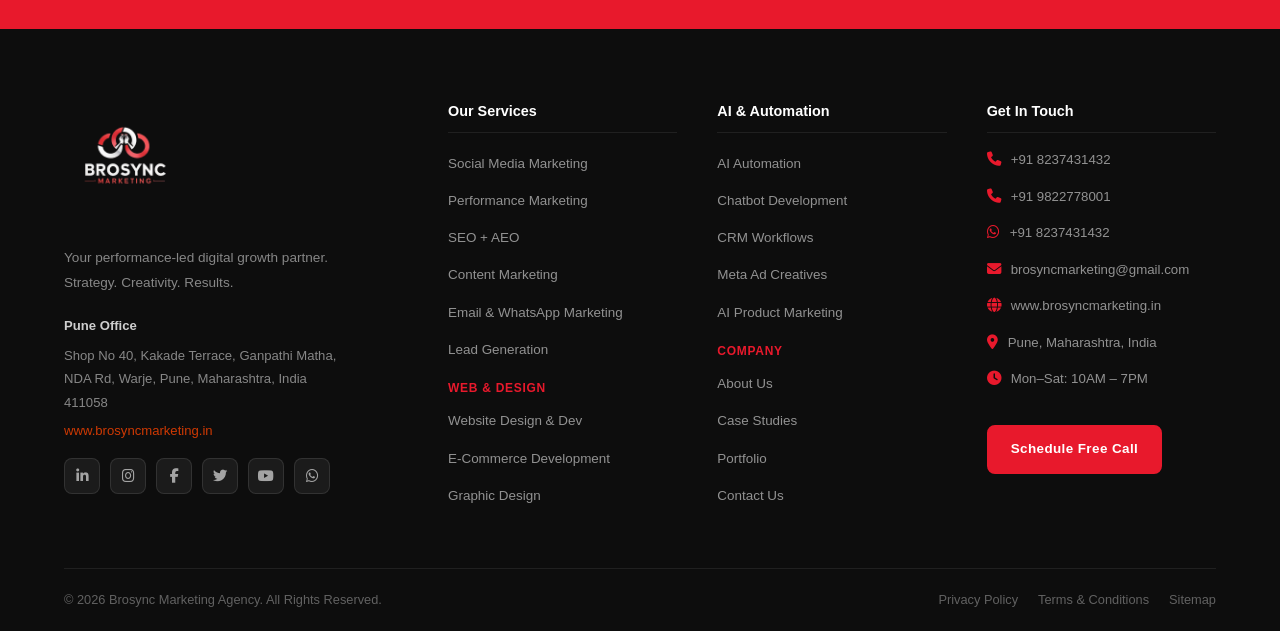
==== commit 9aee9d57: "Add CJC Edtech case study to index.html Added a new case study card for CJC Edtech, highlighting eng" ====
--- a/index.html
+++ b/index.html
@@ -104,20 +104,22 @@
             <a href="case-studies.html" class="cs-link">View Case Study <i class="fa fa-arrow-right"></i></a>
           </div>
         </div>
-        <div class="cs-card fade-in">
-          <div class="cs-logo" style="background:linear-gradient(135deg,#0d2137,#1a3a5c);"><div class="cs-logo-text">Globe Creater</div></div>
-          <div class="cs-body">
-            <div class="cs-tag">Performance Marketing • B2B</div>
-            <h4>Cost Per Lead Dropped by 70% with Smart Strategy</h4>
-            <p>Globe Creater partnered with Brosync for a full-funnel lead generation strategy across Meta & Google Ads.</p>
-            <div class="cs-metrics">
-              <div class="cs-metric"><strong>70%</strong><span>CPL Reduced</span></div>
-              <div class="cs-metric"><strong>Full</strong><span>Funnel Strategy</span></div>
-              <div class="cs-metric"><strong>★★★★★</strong><span>Client Rating</span></div>
-            </div>
+       <div class="cs-card fade-in">
+         <div class="cs-logo" style="background:linear-gradient(135deg,#0d2137,#1a3a5c);">
+            <div class="cs-logo-text">CJC EDTECH</div>
+         </div>
+         <div class="cs-body">
+            <div class="cs-tag">Social Media Management • Content Creation</div>
+                <h4>3x Engagement Growth Through Strategic Content & Brand Voice</h4>
+                <p>CJC Edtech partnered with Brosync for end-to-end social media management and content creation to build a compelling online presence.</p>
+              <div class="cs-metrics">
+                 <div class="cs-metric"><strong>3x</strong><span>Engagement Growth</span></div>
+                    <div class="cs-metric"><strong>100%</strong><span>Consistent Posting</span></div>
+                 <div class="cs-metric"><strong>★★★★★</strong><span>Client Rating</span></div>
+             </div>
             <a href="case-studies.html" class="cs-link">View Case Study <i class="fa fa-arrow-right"></i></a>
-          </div>
-        </div>
+           </div>
+       </div>
       </div>
       <div style="text-align:center;margin-top:36px;">
         <a href="case-studies.html" class="btn-outline">View All Case Studies <i class="fa fa-arrow-right"></i></a>
--- a/assets/css/style.css
+++ b/assets/css/style.css
@@ -21,7 +21,7 @@
 }
 
 .logo-img {
-    height: 90px;
+    height: 80px;
     width: auto;
     display: block;
 }
